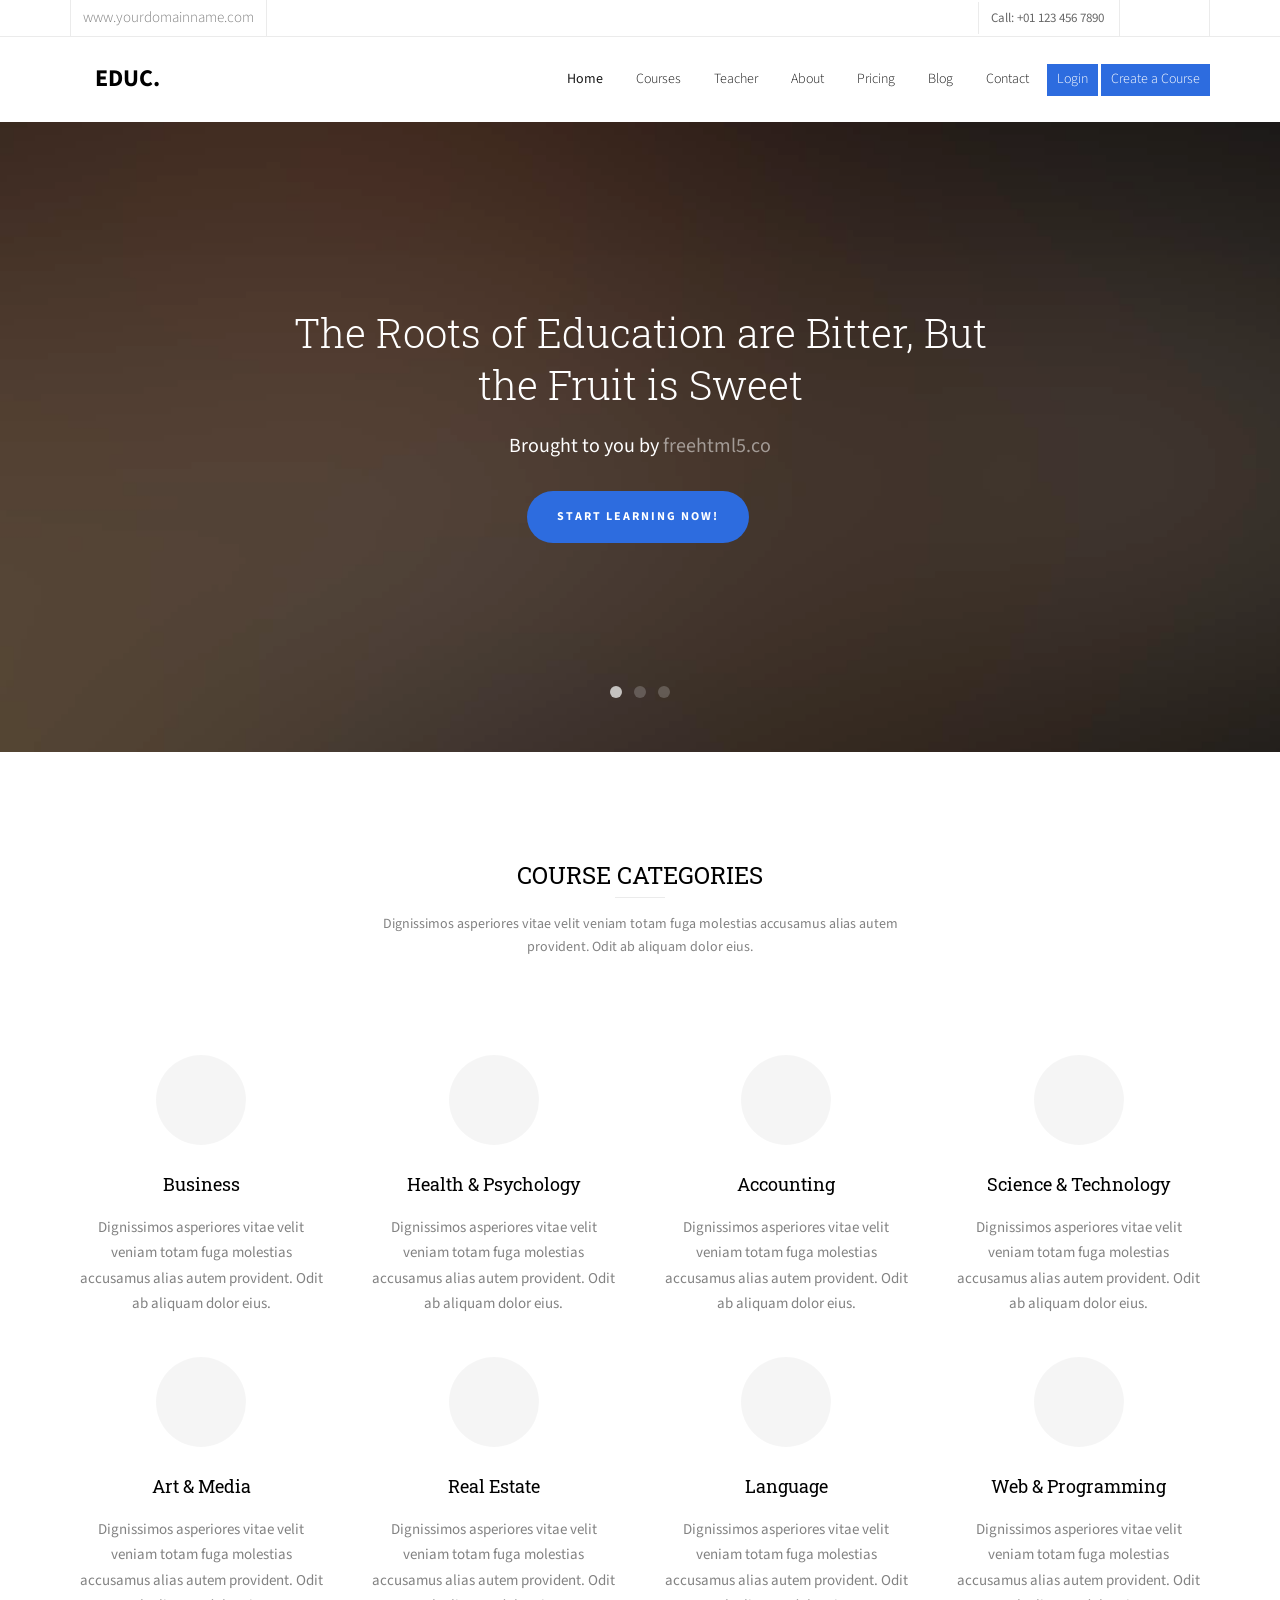
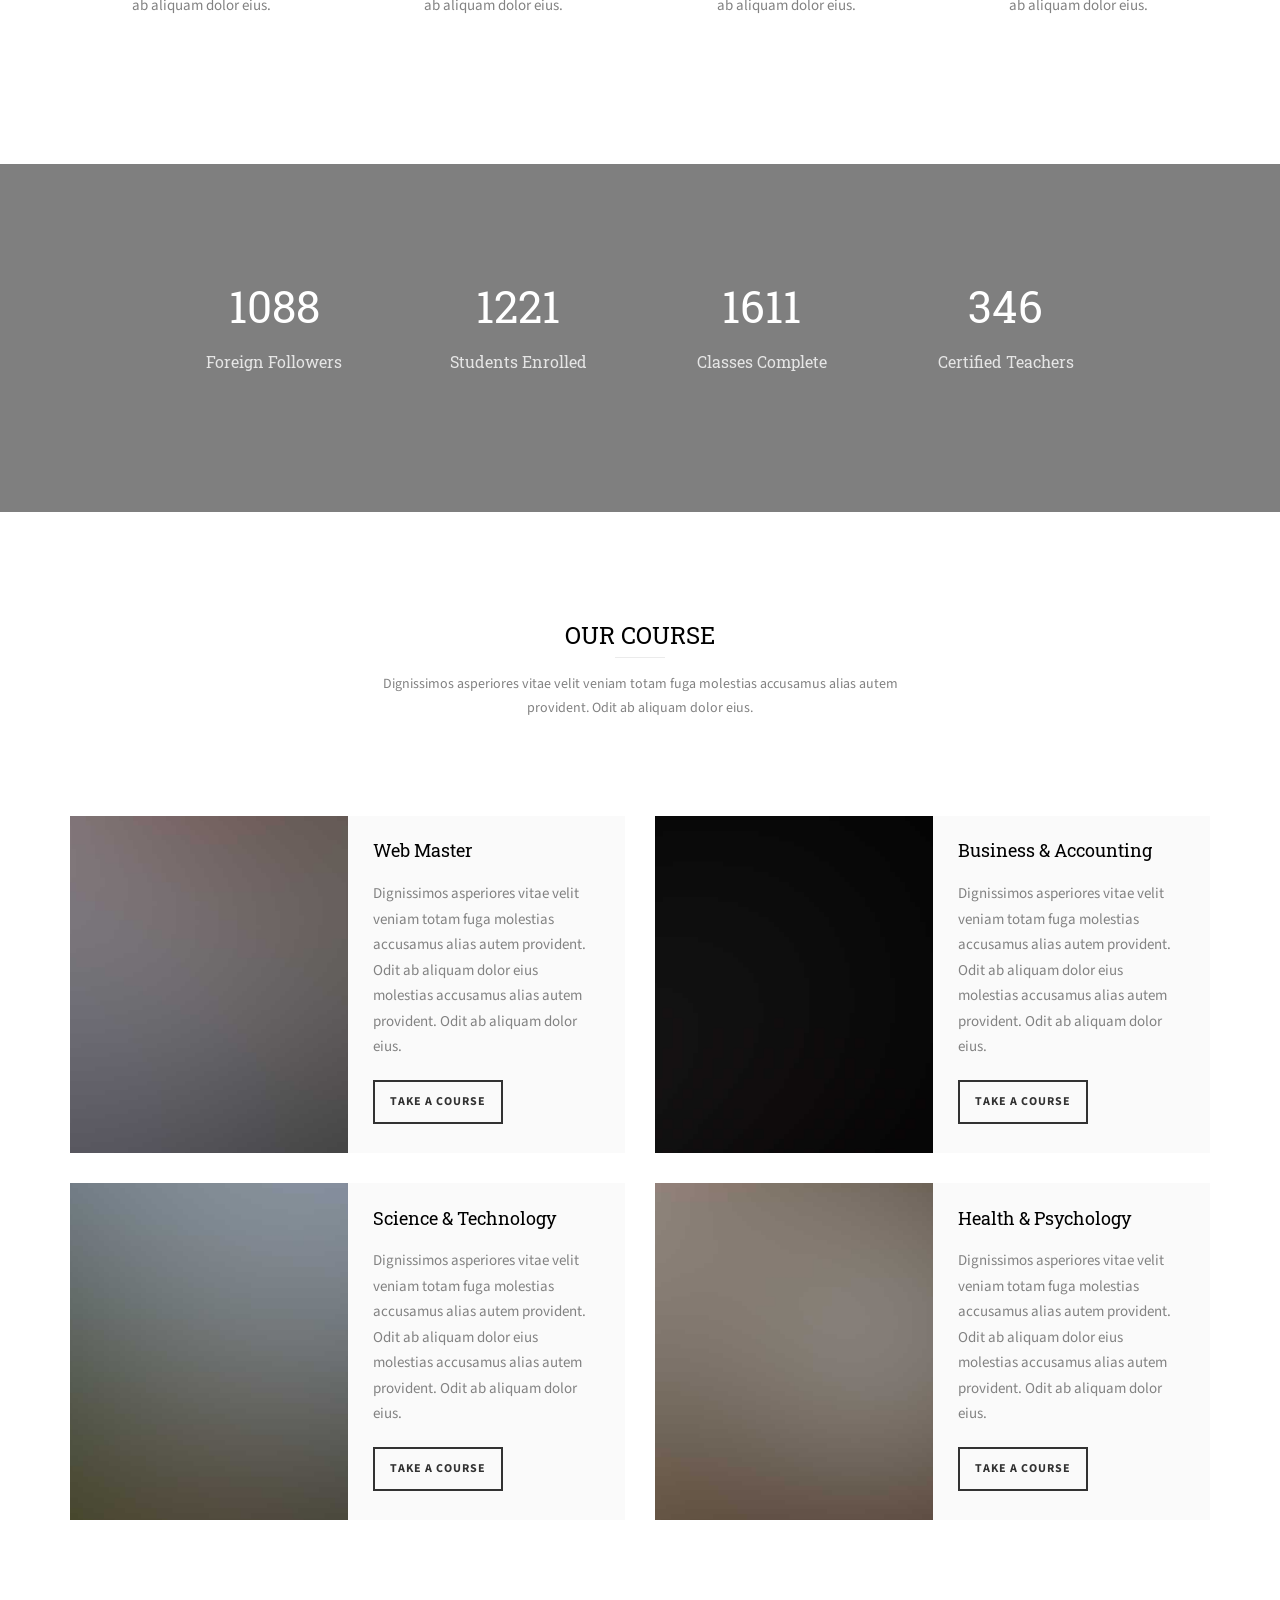
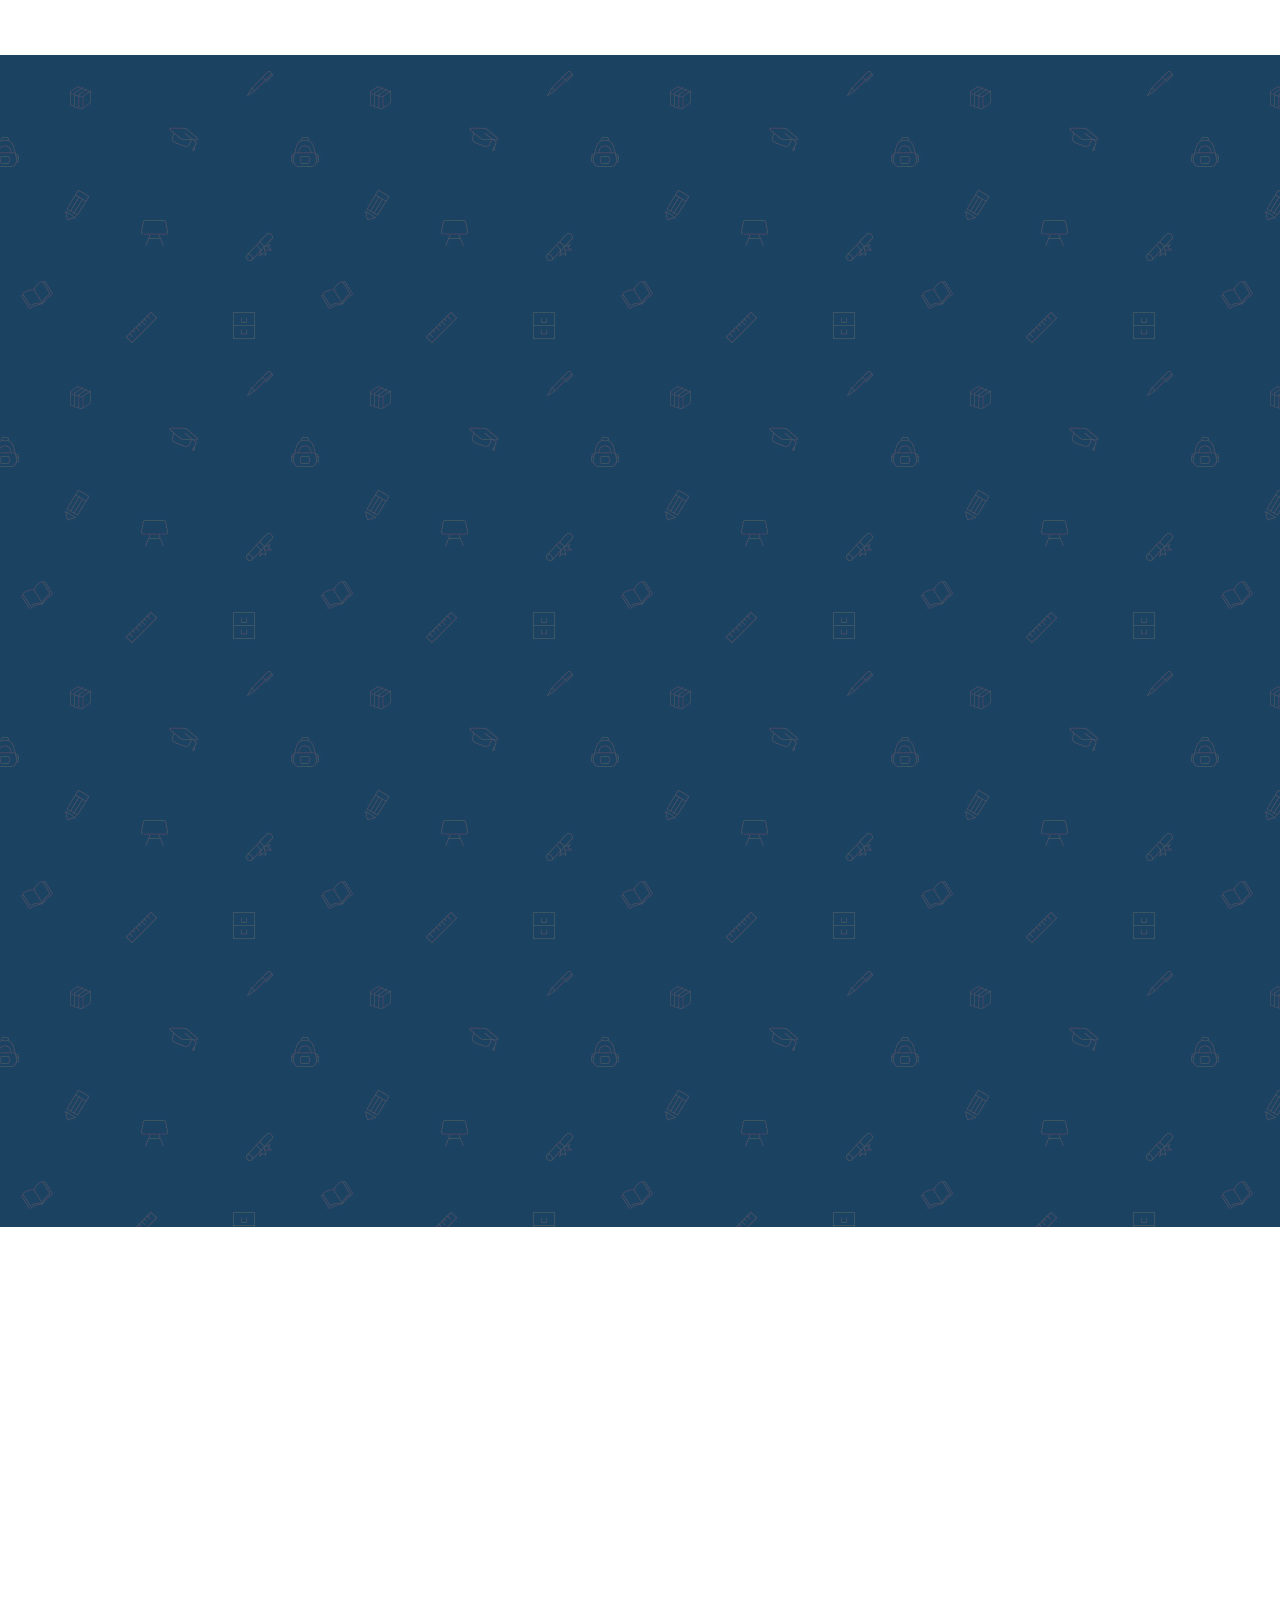
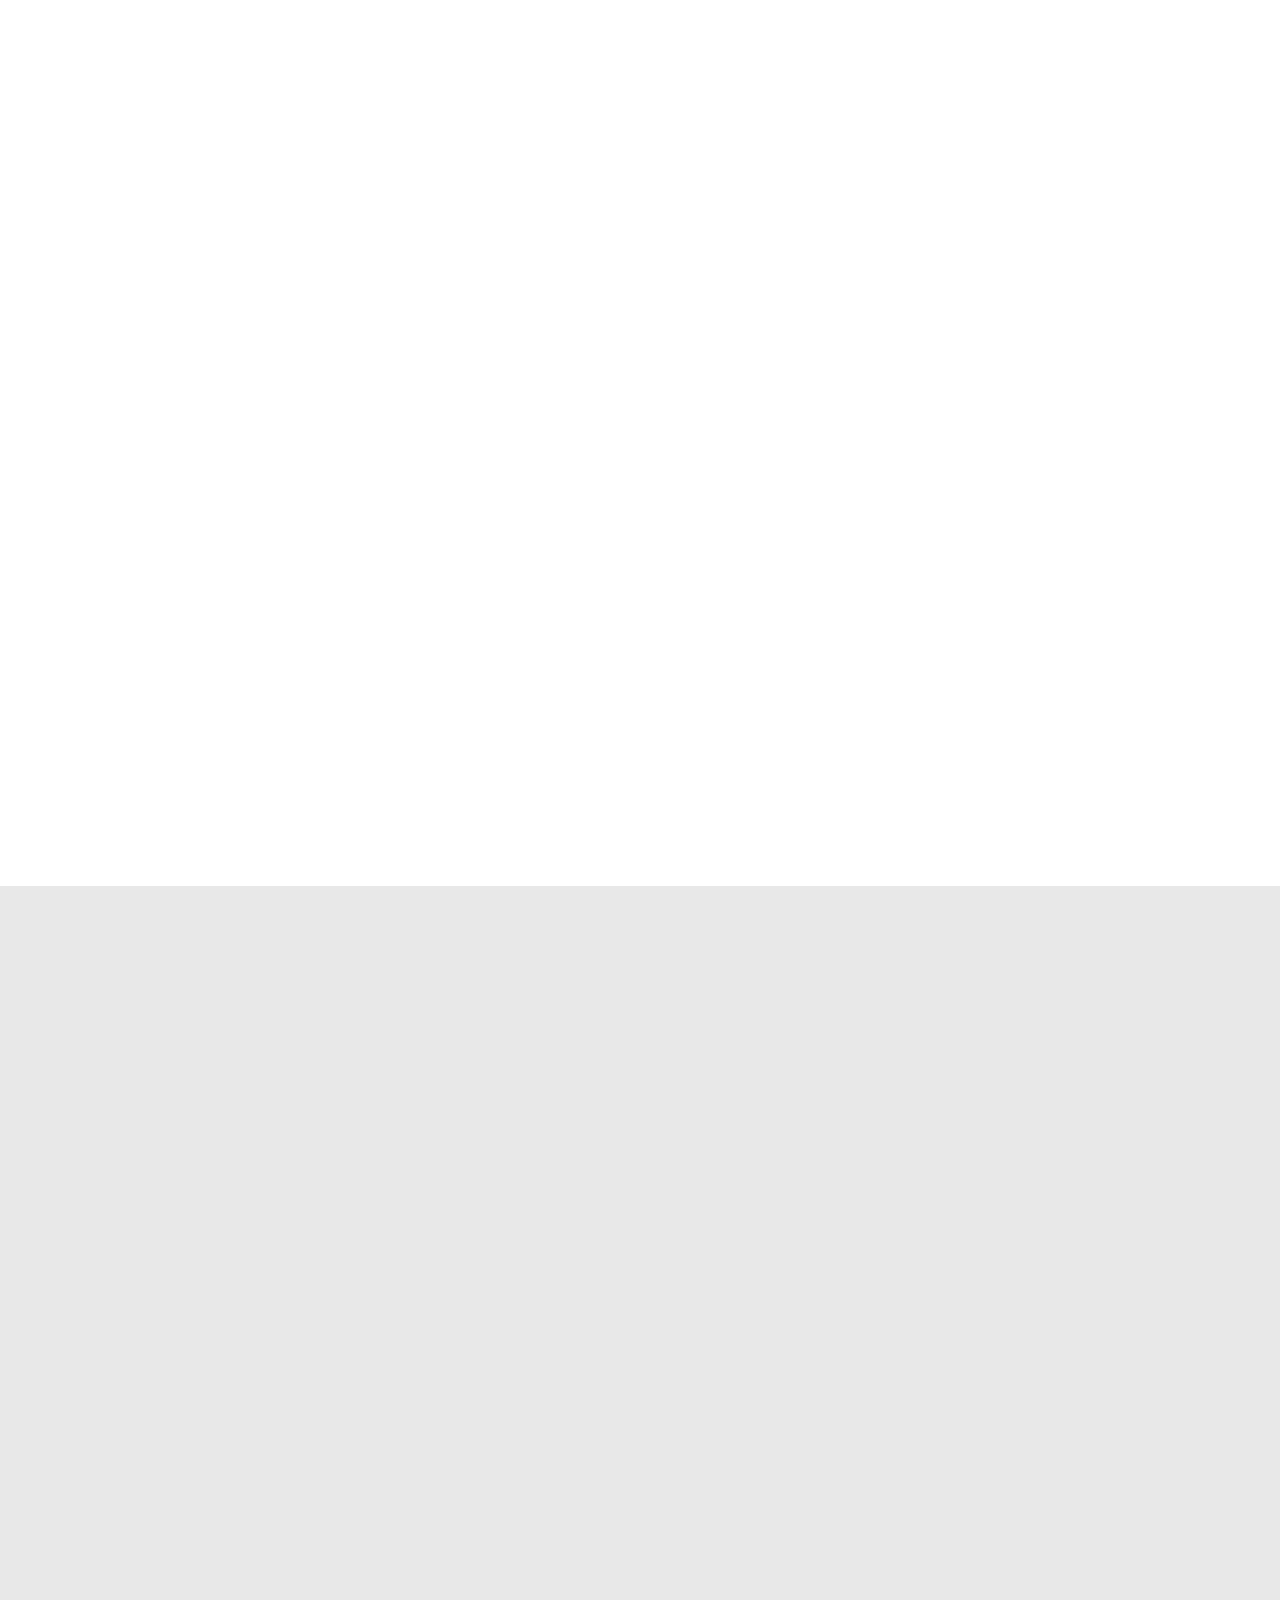
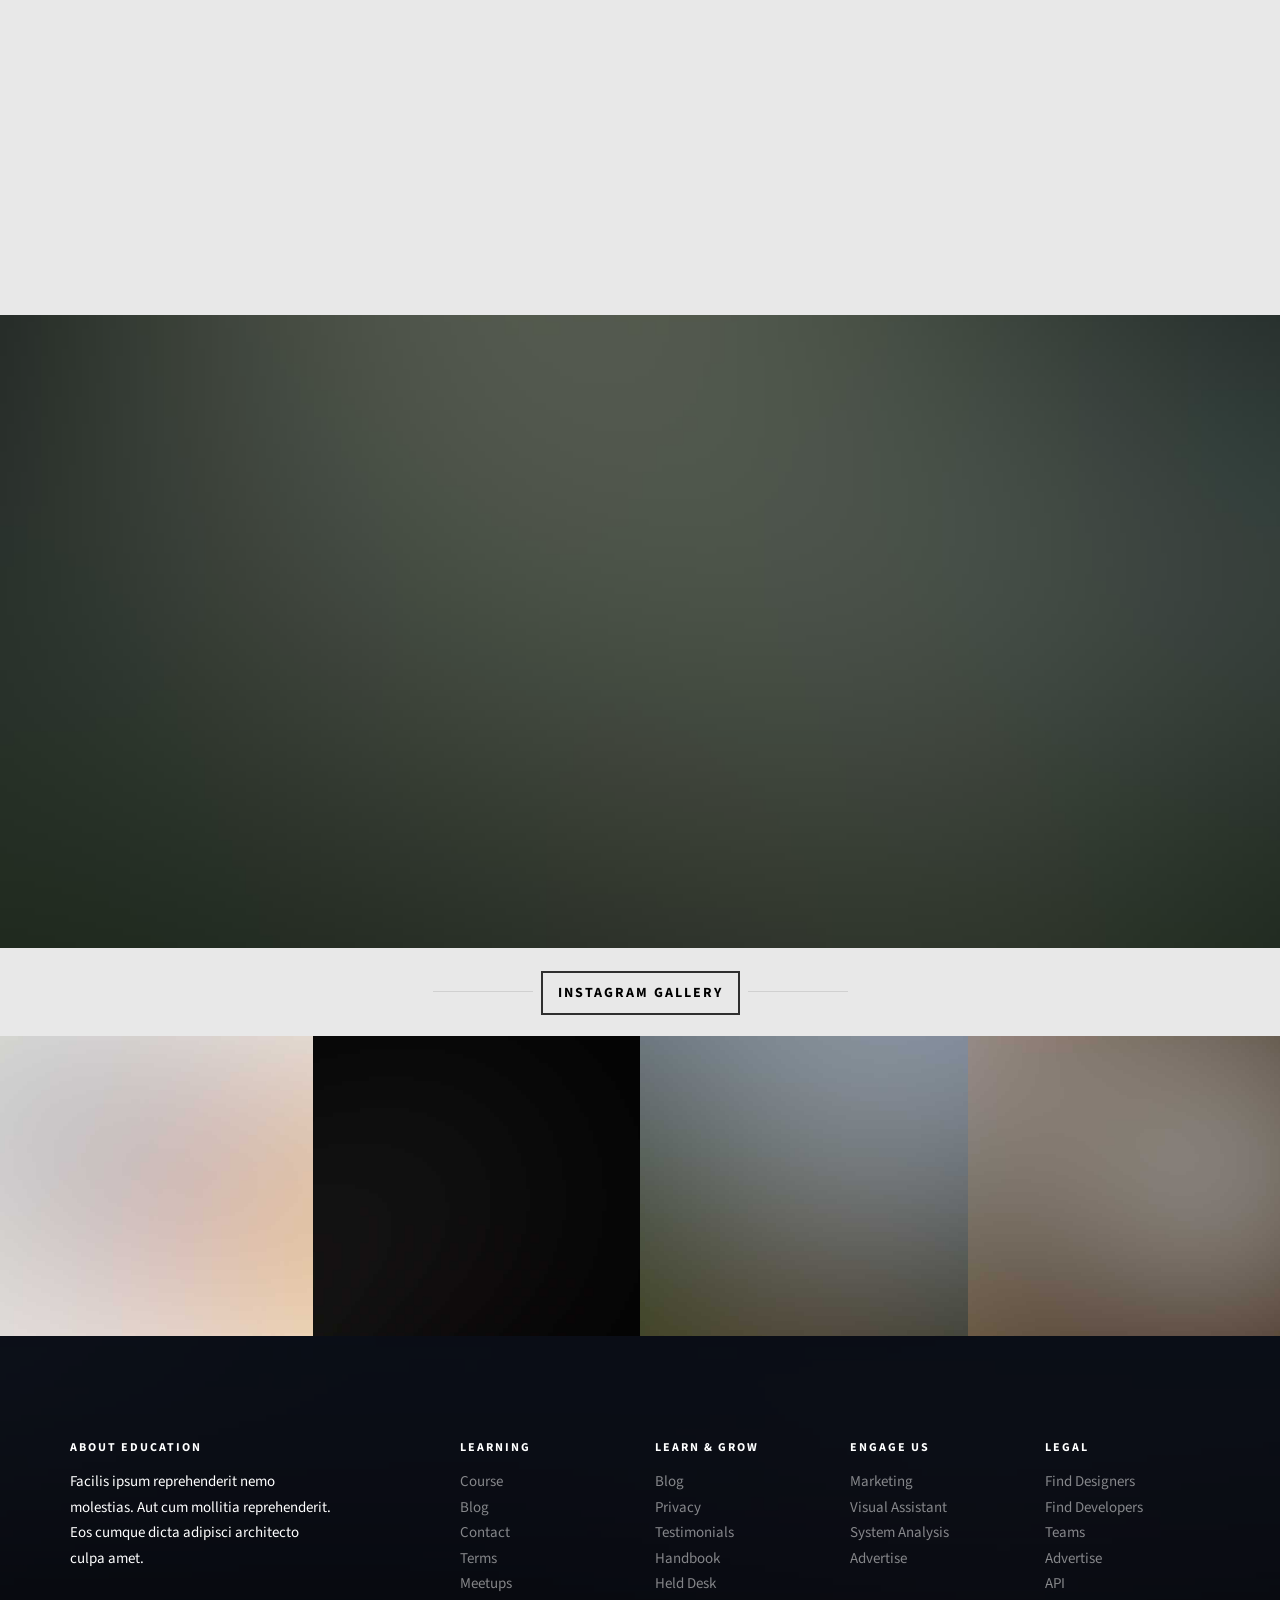
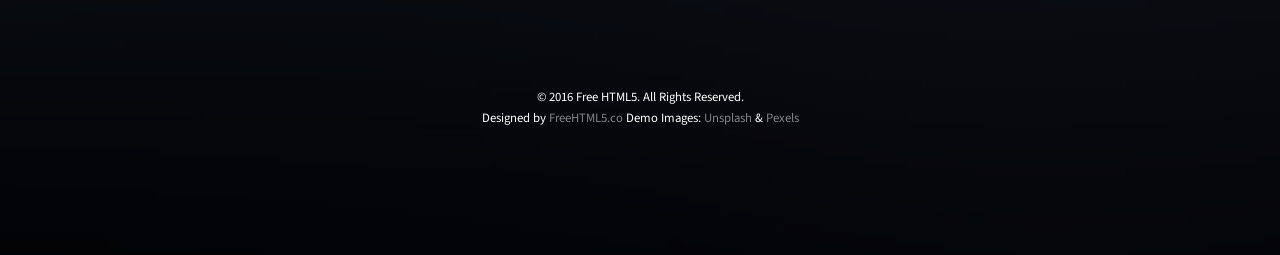
==== index.html @ 8f82dfb1 "adding new file" ====
<!DOCTYPE HTML>
<html>
	<head>
	<meta charset="utf-8">
	<meta http-equiv="X-UA-Compatible" content="IE=edge">
	<title>Education &mdash; Free Website Template, Free HTML5 Template by freehtml5.co</title>
	<meta name="viewport" content="width=device-width, initial-scale=1">
	<meta name="description" content="Free HTML5 Website Template by freehtml5.co" />
	<meta name="keywords" content="free website templates, free html5, free template, free bootstrap, free website template, html5, css3, mobile first, responsive" />
	<meta name="author" content="freehtml5.co" />

	<!-- 
	//////////////////////////////////////////////////////

	FREE HTML5 TEMPLATE 
	DESIGNED & DEVELOPED by FreeHTML5.co
		
	Website: 		http://freehtml5.co/
	Email: 			info@freehtml5.co
	Twitter: 		http://twitter.com/fh5co
	Facebook: 		https://www.facebook.com/fh5co

	//////////////////////////////////////////////////////
	 -->

  	<!-- Facebook and Twitter integration -->
	<meta property="og:title" content=""/>
	<meta property="og:image" content=""/>
	<meta property="og:url" content=""/>
	<meta property="og:site_name" content=""/>
	<meta property="og:description" content=""/>
	<meta name="twitter:title" content="" />
	<meta name="twitter:image" content="" />
	<meta name="twitter:url" content="" />
	<meta name="twitter:card" content="" />

	<link href="https://fonts.googleapis.com/css?family=Source+Sans+Pro:300,400,600,700" rel="stylesheet">
	<link href="https://fonts.googleapis.com/css?family=Roboto+Slab:300,400" rel="stylesheet">
	
	<!-- Animate.css -->
	<link rel="stylesheet" href="css/animate.css">
	<!-- Icomoon Icon Fonts-->
	<link rel="stylesheet" href="css/icomoon.css">
	<!-- Bootstrap  -->
	<link rel="stylesheet" href="css/bootstrap.css">

	<!-- Magnific Popup -->
	<link rel="stylesheet" href="css/magnific-popup.css">

	<!-- Owl Carousel  -->
	<link rel="stylesheet" href="css/owl.carousel.min.css">
	<link rel="stylesheet" href="css/owl.theme.default.min.css">

	<!-- Flexslider  -->
	<link rel="stylesheet" href="css/flexslider.css">

	<!-- Pricing -->
	<link rel="stylesheet" href="css/pricing.css">

	<!-- Theme style  -->
	<link rel="stylesheet" href="css/style.css">

	<!-- Modernizr JS -->
	<script src="js/modernizr-2.6.2.min.js"></script>
	<!-- FOR IE9 below -->
	<!--[if lt IE 9]>
	<script src="js/respond.min.js"></script>
	<![endif]-->

	</head>
	<body>
		
	<div class="fh5co-loader"></div>
	
	<div id="page">
	<nav class="fh5co-nav" role="navigation">
		<div class="top">
			<div class="container">
				<div class="row">
					<div class="col-xs-12 text-right">
						<p class="site">www.yourdomainname.com</p>
						<p class="num">Call: +01 123 456 7890</p>
						<ul class="fh5co-social">
							<li><a href="#"><i class="icon-facebook2"></i></a></li>
							<li><a href="#"><i class="icon-twitter2"></i></a></li>
							<li><a href="#"><i class="icon-dribbble2"></i></a></li>
							<li><a href="#"><i class="icon-github"></i></a></li>
						</ul>
					</div>
				</div>
			</div>
		</div>
		<div class="top-menu">
			<div class="container">
				<div class="row">
					<div class="col-xs-2">
						<div id="fh5co-logo"><a href="index.html"><i class="icon-study"></i>Educ<span>.</span></a></div>
					</div>
					<div class="col-xs-10 text-right menu-1">
						<ul>
							<li class="active"><a href="index.html">Home</a></li>
							<li><a href="courses.html">Courses</a></li>
							<li><a href="teacher.html">Teacher</a></li>
							<li><a href="about.html">About</a></li>
							<li><a href="pricing.html">Pricing</a></li>
							<li class="has-dropdown">
								<a href="blog.html">Blog</a>
								<ul class="dropdown">
									<li><a href="#">Web Design</a></li>
									<li><a href="#">eCommerce</a></li>
									<li><a href="#">Branding</a></li>
									<li><a href="#">API</a></li>
								</ul>
							</li>
							<li><a href="contact.html">Contact</a></li>
							<li class="btn-cta"><a href="#"><span>Login</span></a></li>
							<li class="btn-cta"><a href="#"><span>Create a Course</span></a></li>
						</ul>
					</div>
				</div>
				
			</div>
		</div>
	</nav>
	
	<aside id="fh5co-hero">
		<div class="flexslider">
			<ul class="slides">
		   	<li style="background-image: url(images/img_bg_1.jpg);">
		   		<div class="overlay-gradient"></div>
		   		<div class="container">
		   			<div class="row">
			   			<div class="col-md-8 col-md-offset-2 text-center slider-text">
			   				<div class="slider-text-inner">
			   					<h1>The Roots of Education are Bitter, But the Fruit is Sweet</h1>
									<h2>Brought to you by <a href="http://freehtml5.co/" target="_blank">freehtml5.co</a></h2>
									<p><a class="btn btn-primary btn-lg" href="#">Start Learning Now!</a></p>
			   				</div>
			   			</div>
			   		</div>
		   		</div>
		   	</li>
		   	<li style="background-image: url(images/img_bg_2.jpg);">
		   		<div class="overlay-gradient"></div>
		   		<div class="container">
		   			<div class="row">
			   			<div class="col-md-8 col-md-offset-2 text-center slider-text">
			   				<div class="slider-text-inner">
			   					<h1>The Great Aim of Education is not Knowledge, But Action</h1>
									<h2>Brought to you by <a href="http://freehtml5.co/" target="_blank">freehtml5.co</a></h2>
									<p><a class="btn btn-primary btn-lg btn-learn" href="#">Start Learning Now!</a></p>
			   				</div>
			   			</div>
			   		</div>
		   		</div>
		   	</li>
		   	<li style="background-image: url(images/img_bg_3.jpg);">
		   		<div class="overlay-gradient"></div>
		   		<div class="container">
		   			<div class="row">
			   			<div class="col-md-8 col-md-offset-2 text-center slider-text">
			   				<div class="slider-text-inner">
			   					<h1>We Help You to Learn New Things</h1>
									<h2>Brought to you by <a href="http://freehtml5.co/" target="_blank">freehtml5.co</a></h2>
									<p><a class="btn btn-primary btn-lg btn-learn" href="#">Start Learning Now!</a></p>
			   				</div>
			   			</div>
			   		</div>
		   		</div>
		   	</li>		   	
		  	</ul>
	  	</div>
	</aside>

	<div id="fh5co-course-categories">
		<div class="container">
			<div class="row animate-box">
				<div class="col-md-6 col-md-offset-3 text-center fh5co-heading">
					<h2>Course categories</h2>
					<p>Dignissimos asperiores vitae velit veniam totam fuga molestias accusamus alias autem provident. Odit ab aliquam dolor eius.</p>
				</div>
			</div>
			<div class="row">
				<div class="col-md-3 col-sm-6 text-center animate-box">
					<div class="services">
						<span class="icon">
							<i class="icon-shop"></i>
						</span>
						<div class="desc">
							<h3><a href="#">Business</a></h3>
							<p>Dignissimos asperiores vitae velit veniam totam fuga molestias accusamus alias autem provident. Odit ab aliquam dolor eius.</p>
						</div>
					</div>
				</div>
				<div class="col-md-3 col-sm-6 text-center animate-box">
					<div class="services">
						<span class="icon">
							<i class="icon-heart4"></i>
						</span>
						<div class="desc">
							<h3><a href="#">Health &amp; Psychology</a></h3>
							<p>Dignissimos asperiores vitae velit veniam totam fuga molestias accusamus alias autem provident. Odit ab aliquam dolor eius.</p>
						</div>
					</div>
				</div>
				<div class="col-md-3 col-sm-6 text-center animate-box">
					<div class="services">
						<span class="icon">
							<i class="icon-banknote"></i>
						</span>
						<div class="desc">
							<h3><a href="#">Accounting</a></h3>
							<p>Dignissimos asperiores vitae velit veniam totam fuga molestias accusamus alias autem provident. Odit ab aliquam dolor eius.</p>
						</div>
					</div>
				</div>
				<div class="col-md-3 col-sm-6 text-center animate-box">
					<div class="services">
						<span class="icon">
							<i class="icon-lab2"></i>
						</span>
						<div class="desc">
							<h3><a href="#">Science &amp; Technology</a></h3>
							<p>Dignissimos asperiores vitae velit veniam totam fuga molestias accusamus alias autem provident. Odit ab aliquam dolor eius.</p>
						</div>
					</div>
				</div>
				<div class="col-md-3 col-sm-6 text-center animate-box">
					<div class="services">
						<span class="icon">
							<i class="icon-photo"></i>
						</span>
						<div class="desc">
							<h3><a href="#">Art &amp; Media</a></h3>
							<p>Dignissimos asperiores vitae velit veniam totam fuga molestias accusamus alias autem provident. Odit ab aliquam dolor eius.</p>
						</div>
					</div>
				</div>
				<div class="col-md-3 col-sm-6 text-center animate-box">
					<div class="services">
						<span class="icon">
							<i class="icon-home-outline"></i>
						</span>
						<div class="desc">
							<h3><a href="#">Real Estate</a></h3>
							<p>Dignissimos asperiores vitae velit veniam totam fuga molestias accusamus alias autem provident. Odit ab aliquam dolor eius.</p>
						</div>
					</div>
				</div>
				<div class="col-md-3 col-sm-6 text-center animate-box">
					<div class="services">
						<span class="icon">
							<i class="icon-bubble3"></i>
						</span>
						<div class="desc">
							<h3><a href="#">Language</a></h3>
							<p>Dignissimos asperiores vitae velit veniam totam fuga molestias accusamus alias autem provident. Odit ab aliquam dolor eius.</p>
						</div>
					</div>
				</div>
				<div class="col-md-3 col-sm-6 text-center animate-box">
					<div class="services">
						<span class="icon">
							<i class="icon-world"></i>
						</span>
						<div class="desc">
							<h3><a href="#">Web &amp; Programming</a></h3>
							<p>Dignissimos asperiores vitae velit veniam totam fuga molestias accusamus alias autem provident. Odit ab aliquam dolor eius.</p>
						</div>
					</div>
				</div>
			</div>
		</div>
	</div>

	<div id="fh5co-counter" class="fh5co-counters" style="background-image: url(images/img_bg_4.jpg);" data-stellar-background-ratio="0.5">
		<div class="overlay"></div>
		<div class="container">
			<div class="row">
				<div class="col-md-10 col-md-offset-1">
					<div class="row">
						<div class="col-md-3 col-sm-6 text-center animate-box">
							<span class="icon"><i class="icon-world"></i></span>
							<span class="fh5co-counter js-counter" data-from="0" data-to="3297" data-speed="5000" data-refresh-interval="50"></span>
							<span class="fh5co-counter-label">Foreign Followers</span>
						</div>
						<div class="col-md-3 col-sm-6 text-center animate-box">
							<span class="icon"><i class="icon-study"></i></span>
							<span class="fh5co-counter js-counter" data-from="0" data-to="3700" data-speed="5000" data-refresh-interval="50"></span>
							<span class="fh5co-counter-label">Students Enrolled</span>
						</div>
						<div class="col-md-3 col-sm-6 text-center animate-box">
							<span class="icon"><i class="icon-bulb"></i></span>
							<span class="fh5co-counter js-counter" data-from="0" data-to="5034" data-speed="5000" data-refresh-interval="50"></span>
							<span class="fh5co-counter-label">Classes Complete</span>
						</div>
						<div class="col-md-3 col-sm-6 text-center animate-box">
							<span class="icon"><i class="icon-head"></i></span>
							<span class="fh5co-counter js-counter" data-from="0" data-to="1080" data-speed="5000" data-refresh-interval="50"></span>
							<span class="fh5co-counter-label">Certified Teachers</span>
						</div>
					</div>
				</div>
			</div>
		</div>
	</div>

	<div id="fh5co-course">
		<div class="container">
			<div class="row animate-box">
				<div class="col-md-6 col-md-offset-3 text-center fh5co-heading">
					<h2>Our Course</h2>
					<p>Dignissimos asperiores vitae velit veniam totam fuga molestias accusamus alias autem provident. Odit ab aliquam dolor eius.</p>
				</div>
			</div>
			<div class="row">
				<div class="col-md-6 animate-box">
					<div class="course">
						<a href="#" class="course-img" style="background-image: url(images/project-1.jpg);">
						</a>
						<div class="desc">
							<h3><a href="#">Web Master</a></h3>
							<p>Dignissimos asperiores vitae velit veniam totam fuga molestias accusamus alias autem provident. Odit ab aliquam dolor eius molestias accusamus alias autem provident. Odit ab aliquam dolor eius.</p>
							<span><a href="#" class="btn btn-primary btn-sm btn-course">Take A Course</a></span>
						</div>
					</div>
				</div>
				<div class="col-md-6 animate-box">
					<div class="course">
						<a href="#" class="course-img" style="background-image: url(images/project-2.jpg);">
						</a>
						<div class="desc">
							<h3><a href="#">Business &amp; Accounting</a></h3>
							<p>Dignissimos asperiores vitae velit veniam totam fuga molestias accusamus alias autem provident. Odit ab aliquam dolor eius molestias accusamus alias autem provident. Odit ab aliquam dolor eius.</p>
							<span><a href="#" class="btn btn-primary btn-sm btn-course">Take A Course</a></span>
						</div>
					</div>
				</div>
				<div class="col-md-6 animate-box">
					<div class="course">
						<a href="#" class="course-img" style="background-image: url(images/project-3.jpg);">
						</a>
						<div class="desc">
							<h3><a href="#">Science &amp; Technology</a></h3>
							<p>Dignissimos asperiores vitae velit veniam totam fuga molestias accusamus alias autem provident. Odit ab aliquam dolor eius molestias accusamus alias autem provident. Odit ab aliquam dolor eius.</p>
							<span><a href="#" class="btn btn-primary btn-sm btn-course">Take A Course</a></span>
						</div>
					</div>
				</div>
				<div class="col-md-6 animate-box">
					<div class="course">
						<a href="#" class="course-img" style="background-image: url(images/project-4.jpg);">
						</a>
						<div class="desc">
							<h3><a href="#">Health &amp; Psychology</a></h3>
							<p>Dignissimos asperiores vitae velit veniam totam fuga molestias accusamus alias autem provident. Odit ab aliquam dolor eius molestias accusamus alias autem provident. Odit ab aliquam dolor eius.</p>
							<span><a href="#" class="btn btn-primary btn-sm btn-course">Take A Course</a></span>
						</div>
					</div>
				</div>
			</div>
		</div>
	</div>

	<div id="fh5co-testimonial" style="background-image: url(images/school.jpg);">
		<div class="overlay"></div>
		<div class="container">
			<div class="row animate-box">
				<div class="col-md-6 col-md-offset-3 text-center fh5co-heading">
					<h2><span>Testimonials</span></h2>
				</div>
			</div>
			<div class="row">
				<div class="col-md-10 col-md-offset-1">
					<div class="row animate-box">
						<div class="owl-carousel owl-carousel-fullwidth">
							<div class="item">
								<div class="testimony-slide active text-center">
									<div class="user" style="background-image: url(images/person1.jpg);"></div>
									<span>Mary Walker<br><small>Students</small></span>
									<blockquote>
										<p>&ldquo;Far far away, behind the word mountains, far from the countries Vokalia and Consonantia, there live the blind texts. Separated they live in Bookmarksgrove right at the coast of the Semantics, a large language ocean.&rdquo;</p>
									</blockquote>
								</div>
							</div>
							<div class="item">
								<div class="testimony-slide active text-center">
									<div class="user" style="background-image: url(images/person2.jpg);"></div>
									<span>Mike Smith<br><small>Students</small></span>
									<blockquote>
										<p>&ldquo;Separated they live in Bookmarksgrove right at the coast of the Semantics, a large language ocean.&rdquo;</p>
									</blockquote>
								</div>
							</div>
							<div class="item">
								<div class="testimony-slide active text-center">
									<div class="user" style="background-image: url(images/person3.jpg);"></div>
									<span>Rita Jones<br><small>Teacher</small></span>
									<blockquote>
										<p>&ldquo;Far from the countries Vokalia and Consonantia, there live the blind texts. Separated they live in Bookmarksgrove right at the coast of the Semantics, a large language ocean.&rdquo;</p>
									</blockquote>
								</div>
							</div>
						</div>
					</div>
				</div>
			</div>
		</div>
	</div>

	<div id="fh5co-blog">
		<div class="container">
			<div class="row animate-box">
				<div class="col-md-8 col-md-offset-2 text-center fh5co-heading">
					<h2>Blog &amp; Events</h2>
					<p>Dignissimos asperiores vitae velit veniam totam fuga molestias accusamus alias autem provident. Odit ab aliquam dolor eius.</p>
				</div>
			</div>
			<div class="row row-padded-mb">
				<div class="col-md-4 animate-box">
					<div class="fh5co-event">
						<div class="date text-center"><span>15<br>Mar.</span></div>
						<h3><a href="#">USA, International Triathlon Event</a></h3>
						<p>Far far away, behind the word mountains, far from the countries Vokalia and Consonantia, there live the blind texts.</p>
						<p><a href="#">Read More</a></p>
					</div>
				</div>
				<div class="col-md-4 animate-box">
					<div class="fh5co-event">
						<div class="date text-center"><span>15<br>Mar.</span></div>
						<h3><a href="#">USA, International Triathlon Event</a></h3>
						<p>Far far away, behind the word mountains, far from the countries Vokalia and Consonantia, there live the blind texts.</p>
						<p><a href="#">Read More</a></p>
					</div>
				</div>
				<div class="col-md-4 animate-box">
					<div class="fh5co-event">
						<div class="date text-center"><span>15<br>Mar.</span></div>
						<h3><a href="#">New Device Develope by Microsoft</a></h3>
						<p>Far far away, behind the word mountains, far from the countries Vokalia and Consonantia, there live the blind texts.</p>
						<p><a href="#">Read More</a></p>
					</div>
				</div>
			</div>
			<div class="row">
				<div class="col-lg-4 col-md-4">
					<div class="fh5co-blog animate-box">
						<a href="#" class="blog-img-holder" style="background-image: url(images/project-1.jpg);"></a>
						<div class="blog-text">
							<h3><a href="#">Healty Lifestyle &amp; Living</a></h3>
							<span class="posted_on">March. 15th</span>
							<span class="comment"><a href="">21<i class="icon-speech-bubble"></i></a></span>
							<p>Far far away, behind the word mountains, far from the countries Vokalia and Consonantia, there live the blind texts.</p>
						</div> 
					</div>
				</div>
				<div class="col-lg-4 col-md-4">
					<div class="fh5co-blog animate-box">
						<a href="#" class="blog-img-holder" style="background-image: url(images/project-2.jpg);"></a>
						<div class="blog-text">
							<h3><a href="#">Healty Lifestyle &amp; Living</a></h3>
							<span class="posted_on">March. 15th</span>
							<span class="comment"><a href="">21<i class="icon-speech-bubble"></i></a></span>
							<p>Far far away, behind the word mountains, far from the countries Vokalia and Consonantia, there live the blind texts.</p>
						</div> 
					</div>
				</div>
				<div class="col-lg-4 col-md-4">
					<div class="fh5co-blog animate-box">
						<a href="#" class="blog-img-holder" style="background-image: url(images/project-3.jpg);"></a>
						<div class="blog-text">
							<h3><a href="#">Healty Lifestyle &amp; Living</a></h3>
							<span class="posted_on">March. 15th</span>
							<span class="comment"><a href="">21<i class="icon-speech-bubble"></i></a></span>
							<p>Far far away, behind the word mountains, far from the countries Vokalia and Consonantia, there live the blind texts.</p>
						</div> 
					</div>
				</div>
			</div>
		</div>
	</div>

	<div id="fh5co-pricing" class="fh5co-bg-section">
		<div class="container">
			<div class="row animate-box">
				<div class="col-md-6 col-md-offset-3 text-center fh5co-heading">
					<h2>Plan &amp; Pricing</h2>
					<p>Dignissimos asperiores vitae velit veniam totam fuga molestias accusamus alias autem provident. Odit ab aliquam dolor eius.</p>
				</div>
			</div>
			<div class="row">
				<div class="pricing pricing--rabten">
					<div class="col-md-4 animate-box">
						<div class="pricing__item">
							<div class="wrap-price">
								 <!-- <div class="icon icon-user2"></div> -->
	                     <h3 class="pricing__title">Trial</h3>
	                     <!-- <p class="pricing__sentence">Single user license</p> -->
							</div>
                     <div class="pricing__price">
                        <span class="pricing__anim pricing__anim--1">
								<span class="pricing__currency">$</span>0
                        </span>
                        <span class="pricing__anim pricing__anim--2">
								<span class="pricing__period">per year</span>
                        </span>
                     </div>
                     <div class="wrap-price">
                     	<ul class="pricing__feature-list">
	                        <li class="pricing__feature">One Day Trial</li>
	                        <li class="pricing__feature">Limited Courses</li>
	                        <li class="pricing__feature">Free 3 Lessons</li>
	                        <li class="pricing__feature">No Supporter</li>
	                        <li class="pricing__feature">No Tutorial</li>
	                        <li class="pricing__feature">No Ebook</li>
	                         <li class="pricing__feature">Limited Registered User</li>
	                     </ul>
	                     <button class="pricing__action">Choose plan</button>
                     </div>
                  </div>
					</div>
					<div class="col-md-4 animate-box">
						<div class="pricing__item">
							<div class="wrap-price">
								<!-- <div class="icon icon-store"></div> -->
	                     <h3 class="pricing__title">Silver</h3>
	                     <!-- <p class="pricing__sentence">Up to 5 users</p> -->
							</div>
                     <div class="pricing__price">
                        <span class="pricing__anim pricing__anim--1">
								<span class="pricing__currency">$</span>79
                        </span>
                        <span class="pricing__anim pricing__anim--2">
								<span class="pricing__period">per year</span>
                        </span>
                     </div>
                     <div class="wrap-price">
                     	<ul class="pricing__feature-list">
	                        <li class="pricing__feature">One Year Standard Access</li>
	                        <li class="pricing__feature">Limited Courses</li>
	                        <li class="pricing__feature">300+ Lessons</li>
	                        <li class="pricing__feature">Random Supporter</li>
	                        <li class="pricing__feature">View Only Ebook</li>
	                        <li class="pricing__feature">Standard Tutorials</li>
	                         <li class="pricing__feature">Unlimited Registered User</li>
	                     </ul>
	                     <button class="pricing__action">Choose plan</button>
                     </div>
                 </div>
					</div>
					<div class="col-md-4 animate-box">
                  <div class="pricing__item">
                  	<div class="wrap-price">
                  		<!-- <div class="icon icon-home2"></div> -->
	                     <h3 class="pricing__title">Gold</h3>
	                     <!-- <p class="pricing__sentence">Unlimited users</p> -->
							</div>
                     <div class="pricing__price">
                        <span class="pricing__anim pricing__anim--1">
								<span class="pricing__currency">$</span>499
                        </span>
                        <span class="pricing__anim pricing__anim--2">
								<span class="pricing__period">per year</span>
                        </span>
                     </div>
                     <div class="wrap-price">
                     	<ul class="pricing__feature-list">
	                        <li class="pricing__feature">Life Time Access</li>
	                        <li class="pricing__feature">Unlimited All Courses</li>
	                        <li class="pricing__feature">7000+ Lessons &amp; Growing</li>
	                        <li class="pricing__feature">Free Supporter</li>
	                        <li class="pricing__feature">Free Ebook Downloads</li>
	                        <li class="pricing__feature">Premium Tutorials</li>
	                         <li class="pricing__feature">Unlimited Registered User</li>
	                     </ul>
	                     <button class="pricing__action">Choose plan</button>
                     </div>
                  </div>
               </div>
            </div>
			</div>
		</div>
	</div>

	<div id="fh5co-register" style="background-image: url(images/img_bg_2.jpg);">
		<div class="overlay"></div>
		<div class="row">
			<div class="col-md-8 col-md-offset-2 animate-box">
				<div class="date-counter text-center">
					<h2>Get 400 of Online Courses for Free</h2>
					<h3>By Mike Smith</h3>
					<div class="simply-countdown simply-countdown-one"></div>
					<p><strong>Limited Offer, Hurry Up!</strong></p>
					<p><a href="#" class="btn btn-primary btn-lg btn-reg">Register Now!</a></p>
				</div>
			</div>
		</div>
	</div>

	<div id="fh5co-gallery" class="fh5co-bg-section">
		<div class="row text-center">
			<h2><span>Instagram Gallery</span></h2>
		</div>
		<div class="row">
			<div class="col-md-3 col-padded">
				<a href="#" class="gallery" style="background-image: url(images/project-5.jpg);"></a>
			</div>
			<div class="col-md-3 col-padded">
				<a href="#" class="gallery" style="background-image: url(images/project-2.jpg);"></a>
			</div>
			<div class="col-md-3 col-padded">
				<a href="#" class="gallery" style="background-image: url(images/project-3.jpg);"></a>
			</div>
			<div class="col-md-3 col-padded">
				<a href="#" class="gallery" style="background-image: url(images/project-4.jpg);"></a>
			</div>
		</div>
	</div>

	<footer id="fh5co-footer" role="contentinfo" style="background-image: url(images/img_bg_4.jpg);">
		<div class="overlay"></div>
		<div class="container">
			<div class="row row-pb-md">
				<div class="col-md-3 fh5co-widget">
					<h3>About Education</h3>
					<p>Facilis ipsum reprehenderit nemo molestias. Aut cum mollitia reprehenderit. Eos cumque dicta adipisci architecto culpa amet.</p>
				</div>
				<div class="col-md-2 col-sm-4 col-xs-6 col-md-push-1 fh5co-widget">
					<h3>Learning</h3>
					<ul class="fh5co-footer-links">
						<li><a href="#">Course</a></li>
						<li><a href="#">Blog</a></li>
						<li><a href="#">Contact</a></li>
						<li><a href="#">Terms</a></li>
						<li><a href="#">Meetups</a></li>
					</ul>
				</div>

				<div class="col-md-2 col-sm-4 col-xs-6 col-md-push-1 fh5co-widget">
					<h3>Learn &amp; Grow</h3>
					<ul class="fh5co-footer-links">
						<li><a href="#">Blog</a></li>
						<li><a href="#">Privacy</a></li>
						<li><a href="#">Testimonials</a></li>
						<li><a href="#">Handbook</a></li>
						<li><a href="#">Held Desk</a></li>
					</ul>
				</div>

				<div class="col-md-2 col-sm-4 col-xs-6 col-md-push-1 fh5co-widget">
					<h3>Engage us</h3>
					<ul class="fh5co-footer-links">
						<li><a href="#">Marketing</a></li>
						<li><a href="#">Visual Assistant</a></li>
						<li><a href="#">System Analysis</a></li>
						<li><a href="#">Advertise</a></li>
					</ul>
				</div>

				<div class="col-md-2 col-sm-4 col-xs-6 col-md-push-1 fh5co-widget">
					<h3>Legal</h3>
					<ul class="fh5co-footer-links">
						<li><a href="#">Find Designers</a></li>
						<li><a href="#">Find Developers</a></li>
						<li><a href="#">Teams</a></li>
						<li><a href="#">Advertise</a></li>
						<li><a href="#">API</a></li>
					</ul>
				</div>
			</div>

			<div class="row copyright">
				<div class="col-md-12 text-center">
					<p>
						<small class="block">&copy; 2016 Free HTML5. All Rights Reserved.</small> 
						<small class="block">Designed by <a href="http://freehtml5.co/" target="_blank">FreeHTML5.co</a> Demo Images: <a href="http://unsplash.co/" target="_blank">Unsplash</a> &amp; <a href="https://www.pexels.com/" target="_blank">Pexels</a></small>
					</p>
				</div>
			</div>

		</div>
	</footer>
	</div>

	<div class="gototop js-top">
		<a href="#" class="js-gotop"><i class="icon-arrow-up"></i></a>
	</div>
	
	<!-- jQuery -->
	<script src="js/jquery.min.js"></script>
	<!-- jQuery Easing -->
	<script src="js/jquery.easing.1.3.js"></script>
	<!-- Bootstrap -->
	<script src="js/bootstrap.min.js"></script>
	<!-- Waypoints -->
	<script src="js/jquery.waypoints.min.js"></script>
	<!-- Stellar Parallax -->
	<script src="js/jquery.stellar.min.js"></script>
	<!-- Carousel -->
	<script src="js/owl.carousel.min.js"></script>
	<!-- Flexslider -->
	<script src="js/jquery.flexslider-min.js"></script>
	<!-- countTo -->
	<script src="js/jquery.countTo.js"></script>
	<!-- Magnific Popup -->
	<script src="js/jquery.magnific-popup.min.js"></script>
	<script src="js/magnific-popup-options.js"></script>
	<!-- Count Down -->
	<script src="js/simplyCountdown.js"></script>
	<!-- Main -->
	<script src="js/main.js"></script>
	<script>
    var d = new Date(new Date().getTime() + 1000 * 120 * 120 * 2000);

    // default example
    simplyCountdown('.simply-countdown-one', {
        year: d.getFullYear(),
        month: d.getMonth() + 1,
        day: d.getDate()
    });

    //jQuery example
    $('#simply-countdown-losange').simplyCountdown({
        year: d.getFullYear(),
        month: d.getMonth() + 1,
        day: d.getDate(),
        enableUtc: false
    });
	</script>
	</body>
</html>
---- css/pricing.css ----
/* Common styles */

.pricing {
	display: -webkit-flex;
	display: flex;
	-webkit-flex-wrap: wrap;
	flex-wrap: wrap;
	-webkit-justify-content: center;
	justify-content: center;
	width: 100%;
	margin: 0 auto 3em;
}

.pricing__item {
	position: relative;
	display: -webkit-flex;
	display: flex;
	-webkit-flex-direction: column;
	flex-direction: column;
	-webkit-align-items: stretch;
	align-items: stretch;
	text-align: center;
	-webkit-flex: 0 1 330px;
	flex: 0 1 330px;
	
	background: #fff;
	/*-webkit-box-shadow: 0px 2px 5px 0px rgba(0,0,0,0.06);
	-moz-box-shadow: 0px 2px 5px 0px rgba(0,0,0,0.06);
	box-shadow: 0px 2px 5px 0px rgba(0,0,0,0.06);*/
}

.pricing__feature-list {
	text-align: left;
}

.pricing__action {
	color: inherit;
	border: none;
	background: none;
	width: 100%;
}

.pricing__action:focus {
	outline: none;
}

/* Individual styles */

/* Rabten */
.pricing--rabten .pricing__item {
	/*padding: 2em 4em;*/
	cursor: default;
	color: #262b38;
	/*max-width: 320px;*/
}

.pricing--rabten .pricing__item:nth-child(2) {
	border-right: 1px solid rgba(139, 144, 157, 0.18);
	border-left: 1px solid rgba(139, 144, 157, 0.18);
}

.pricing--rabten .pricing__title {
	font-size: 18px;
	margin: 0 0;
}

.pricing--rabten .icon {
	font-size: 2.5em;
	color: #8b909d;
	-webkit-transition: color 0.3s;
	transition: color 0.3s;
}

.pricing--rabten .pricing__item:hover .icon {
	color: #FF9000;
}

.pricing--rabten .pricing__price {
	font-size: 3em;
	font-weight: 400;
	/*margin: 0.5em 0 0.75em;*/
	overflow: hidden;
	padding: .1em 0;
	background: rgba(0,0,0,.03)
}

.pricing--rabten .pricing__currency {
	font-size: 20px;
	vertical-align: super;
}

.pricing--rabten .pricing__period {
	font-size: 0.35em;
	color: #8b909d;
}

.pricing--rabten .pricing__anim {
	display: inline-block;
	position: relative;
}

.pricing--rabten .pricing__item:hover .pricing__anim {
	-webkit-animation: moveUp 0.4s forwards;
	animation: moveUp 0.4s forwards;
	-webkit-animation-timing-function: cubic-bezier(0.7, 0, 0.3, 1);
	animation-timing-function: cubic-bezier(0.7, 0, 0.3, 1);
}

.pricing--rabten .pricing__item:hover .pricing__anim--2 {
	-webkit-animation-delay: 0.05s;
	animation-delay: 0.05s;
}

@-webkit-keyframes moveUp {
	50% { -webkit-transform: translate3d(0,-100%,0); transform: translate3d(0,-100%,0); }
	51% { opacity: 0; -webkit-transform: translate3d(0,-100%,0); transform: translate3d(0,-100%,0); }
	52% { opacity: 1; -webkit-transform: translate3d(0,100%,0); transform: translate3d(0,100%,0); }
	100% { -webkit-transform: translate3d(0,0,0); transform: translate3d(0,0,0); }
}

@keyframes moveUp {
	50% { -webkit-transform: translate3d(0,-100%,0); transform: translate3d(0,-100%,0); }
	51% { opacity: 0; -webkit-transform: translate3d(0,-100%,0); transform: translate3d(0,-100%,0); }
	52% { opacity: 1; -webkit-transform: translate3d(0,100%,0); transform: translate3d(0,100%,0); }
	100% { -webkit-transform: translate3d(0,0,0); transform: translate3d(0,0,0); }
}

.pricing--rabten .pricing__sentence {
	margin: 0 0 1em 0;
	padding: 0 0 0.5em;
	color: #8b909d;
	font-size: 14px;
}

.pricing--rabten .pricing__feature-list {
	font-size: 16px;
	margin: 0;
	/*padding: 0.25em 0 2.5em;*/
	list-style: none;
	text-align: center;
	color: #8b909d;
	padding: 0 0 2em 0;
}

.pricing--rabten .pricing__action {
	width: 60%
	margin: 0 auto;
	font-weight: bold;
	text-transform: uppercase;;
	letter-spacing: 1px;
	margin-top: auto;
	padding: 1.4em 1em;
	color: rgba(0,0,0,.8);
	border-radius: 1px;
	border: 2px solid rgba(0,0,0,.8);
	/*background: #2D6CDF;*/
	-webkit-transition: background-color 0.3s;
	transition: background-color 0.3s;
	font-size: 12px;
}

.pricing--rabten .pricing__action:hover,
.pricing--rabten .pricing__action:focus {
	background-color: rgba(0,0,0,.8);
	color: #fff;
}

@media screen and (max-width: 60em) {
	/*.pricing--rabten .pricing__item {
		max-width: none;
		width: 90%;
		flex: none;
		border: none !important;
		opacity: 1 !important;
	}*/
}
---- css/style.css ----
@font-face {
  font-family: 'icomoon';
  src: url("../fonts/icomoon/icomoon.eot?srf3rx");
  src: url("../fonts/icomoon/icomoon.eot?srf3rx#iefix") format("embedded-opentype"), url("../fonts/icomoon/icomoon.ttf?srf3rx") format("truetype"), url("../fonts/icomoon/icomoon.woff?srf3rx") format("woff"), url("../fonts/icomoon/icomoon.svg?srf3rx#icomoon") format("svg");
  font-weight: normal;
  font-style: normal;
}
/* =======================================================
*
* 	Template Style 
*
* ======================================================= */
body {
  font-family: "Source Sans Pro", Arial, sans-serif;
  font-weight: 400;
  font-size: 15px;
  line-height: 1.7;
  color: #828282;
  background: #fff;
}

#page {
  position: relative;
  overflow-x: hidden;
  width: 100%;
  height: 100%;
  -webkit-transition: 0.5s;
  -o-transition: 0.5s;
  transition: 0.5s;
}
.offcanvas #page {
  overflow: hidden;
  position: absolute;
}
.offcanvas #page:after {
  -webkit-transition: 2s;
  -o-transition: 2s;
  transition: 2s;
  position: absolute;
  top: 0;
  right: 0;
  bottom: 0;
  left: 0;
  z-index: 101;
  background: rgba(0, 0, 0, 0.7);
  content: "";
}

a {
  color: #2D6CDF;
  -webkit-transition: 0.5s;
  -o-transition: 0.5s;
  transition: 0.5s;
}
a:hover, a:active, a:focus {
  color: #2D6CDF;
  outline: none;
  text-decoration: none;
}

p {
  margin-bottom: 20px;
}

h1, h2, h3, h4, h5, h6, figure {
  color: #000;
  font-family: "Roboto Slab", serif;
  font-weight: 400;
  margin: 0 0 20px 0;
}

::-webkit-selection {
  color: #fff;
  background: #2D6CDF;
}

::-moz-selection {
  color: #fff;
  background: #2D6CDF;
}

::selection {
  color: #fff;
  background: #2D6CDF;
}

.fh5co-nav {
  width: 100%;
  padding: 0;
  z-index: 1001;
}
.fh5co-nav .top-menu {
  padding: 22px 0;
}
.fh5co-nav .top {
  border-bottom: 1px solid rgba(0, 0, 0, 0.08);
  padding: 0px 0;
  margin-bottom: 0;
}
.fh5co-nav .top .num, .fh5co-nav .top .fh5co-social, .fh5co-nav .top .site {
  display: inline-block;
  margin: 0;
  padding: 5px 12px;
}
@media screen and (max-width: 768px) {
  .fh5co-nav .top .num, .fh5co-nav .top .fh5co-social, .fh5co-nav .top .site {
    padding: 5px 10px;
  }
}
.fh5co-nav .top .site {
  float: left;
  font-weight: 300;
  margin-top: 0px;
  border-left: 1px solid rgba(0, 0, 0, 0.08);
  border-right: 1px solid rgba(0, 0, 0, 0.08);
}
@media screen and (max-width: 480px) {
  .fh5co-nav .top .site {
    display: none;
  }
}
.fh5co-nav .top .num {
  color: rgba(0, 0, 0, 0.6);
  font-size: 13px;
  letter-spacing: 0px;
  border-left: 1px solid rgba(0, 0, 0, 0.08);
}
.fh5co-nav .top .fh5co-social {
  margin: 0;
  border-left: 1px solid rgba(0, 0, 0, 0.08);
  border-right: 1px solid rgba(0, 0, 0, 0.08);
}
.fh5co-nav .top .fh5co-social li {
  font-size: 14px;
  display: inline-block;
}
.fh5co-nav .top .fh5co-social li a {
  padding: 7px 7px;
}
.fh5co-nav .top .fh5co-social li a i {
  font-size: 14px;
}
.fh5co-nav #fh5co-logo {
  font-size: 24px;
  margin: 0;
  padding: 0;
  text-transform: uppercase;
  font-weight: bold;
  font-weight: 700;
  font-family: "Source Sans Pro", Arial, sans-serif;
}
.fh5co-nav #fh5co-logo a {
  color: #000;
  position: relative;
  padding-left: 25px;
}
.fh5co-nav #fh5co-logo a span {
  color: #000;
}
.fh5co-nav #fh5co-logo a i {
  position: absolute;
  top: 5px;
  left: 0;
}
@media screen and (max-width: 768px) {
  .fh5co-nav .menu-1 {
    display: none;
  }
}
.fh5co-nav ul {
  padding: 0;
  margin: 5px 0 0 0;
}
.fh5co-nav ul li {
  padding: 0;
  margin: 0;
  list-style: none;
  display: inline;
  font-weight: 300;
}
.fh5co-nav ul li a {
  font-size: 14px;
  padding: 30px 15px;
  color: rgba(0, 0, 0, 0.9);
  -webkit-transition: 0.5s;
  -o-transition: 0.5s;
  transition: 0.5s;
}
.fh5co-nav ul li a:hover, .fh5co-nav ul li a:focus, .fh5co-nav ul li a:active {
  color: black;
}
.fh5co-nav ul li.has-dropdown {
  position: relative;
}
.fh5co-nav ul li.has-dropdown .dropdown {
  width: 140px;
  -webkit-box-shadow: 0px 14px 33px -9px rgba(0, 0, 0, 0.75);
  -moz-box-shadow: 0px 14px 33px -9px rgba(0, 0, 0, 0.75);
  box-shadow: 0px 14px 33px -9px rgba(0, 0, 0, 0.75);
  z-index: 1002;
  visibility: hidden;
  opacity: 0;
  position: absolute;
  top: 40px;
  left: 0;
  text-align: left;
  background: #000;
  padding: 20px;
  -webkit-border-radius: 4px;
  -moz-border-radius: 4px;
  -ms-border-radius: 4px;
  border-radius: 4px;
  -webkit-transition: 0s;
  -o-transition: 0s;
  transition: 0s;
}
.fh5co-nav ul li.has-dropdown .dropdown:before {
  bottom: 100%;
  left: 40px;
  border: solid transparent;
  content: " ";
  height: 0;
  width: 0;
  position: absolute;
  pointer-events: none;
  border-bottom-color: #000;
  border-width: 8px;
  margin-left: -8px;
}
.fh5co-nav ul li.has-dropdown .dropdown li {
  display: block;
  margin-bottom: 7px;
}
.fh5co-nav ul li.has-dropdown .dropdown li:last-child {
  margin-bottom: 0;
}
.fh5co-nav ul li.has-dropdown .dropdown li a {
  padding: 2px 0;
  display: block;
  color: #999999;
  line-height: 1.2;
  text-transform: none;
  font-size: 13px;
  letter-spacing: 0;
}
.fh5co-nav ul li.has-dropdown .dropdown li a:hover {
  color: #fff;
}
.fh5co-nav ul li.has-dropdown:hover a, .fh5co-nav ul li.has-dropdown:focus a {
  color: #000;
}
.fh5co-nav ul li.btn-cta a {
  padding: 30px 0px !important;
  color: #fff;
}
.fh5co-nav ul li.btn-cta a span {
  background: #2d6cdf;
  padding: 4px 10px;
  display: -moz-inline-stack;
  display: inline-block;
  zoom: 1;
  *display: inline;
  -webkit-transition: 0.3s;
  -o-transition: 0.3s;
  transition: 0.3s;
  -webkit-border-radius: 1;
  -moz-border-radius: 1;
  -ms-border-radius: 1;
  border-radius: 1;
}
.fh5co-nav ul li.btn-cta a:hover span {
  -webkit-box-shadow: 0px 14px 20px -9px rgba(0, 0, 0, 0.75);
  -moz-box-shadow: 0px 14px 20px -9px rgba(0, 0, 0, 0.75);
  box-shadow: 0px 14px 20px -9px rgba(0, 0, 0, 0.75);
}
.fh5co-nav ul li.active > a {
  font-weight: 400;
}

#fh5co-hero {
  min-height: 630px;
  height: 630px;
  background: #fff url(../images/loader.gif) no-repeat center center;
}
#fh5co-hero .btn {
  font-size: 24px;
}
#fh5co-hero .btn.btn-primary {
  padding: 14px 30px !important;
}
#fh5co-hero .flexslider {
  border: none;
  z-index: 1;
  margin-bottom: 0;
}
#fh5co-hero .flexslider .slides {
  position: relative;
  overflow: hidden;
}
#fh5co-hero .flexslider .slides li {
  background-repeat: no-repeat;
  background-size: cover;
  background-position: bottom center;
  min-height: 630px;
  height: 630px;
  position: relative;
}
#fh5co-hero .flexslider .slides li:after {
  position: absolute;
  top: 0;
  bottom: 0;
  left: 0;
  right: 0;
  content: '';
  background: rgba(0, 0, 0, 0.4);
  z-index: 1;
}
#fh5co-hero .flexslider .flex-control-nav {
  bottom: 40px;
  z-index: 1000;
}
#fh5co-hero .flexslider .flex-control-nav li a {
  background: rgba(255, 255, 255, 0.2);
  box-shadow: none;
  width: 12px;
  height: 12px;
  cursor: pointer;
}
#fh5co-hero .flexslider .flex-control-nav li a.flex-active {
  cursor: pointer;
  background: rgba(255, 255, 255, 0.7);
}
#fh5co-hero .flexslider .flex-direction-nav {
  display: none;
}
#fh5co-hero .flexslider .slider-text {
  display: table;
  opacity: 0;
  min-height: 630px;
  height: 630px;
  z-index: 9;
}
#fh5co-hero .flexslider .slider-text > .slider-text-inner {
  display: table-cell;
  vertical-align: middle;
  min-height: 700px;
}
#fh5co-hero .flexslider .slider-text > .slider-text-inner h1, #fh5co-hero .flexslider .slider-text > .slider-text-inner h2 {
  margin: 0;
  padding: 0;
  color: white;
}
#fh5co-hero .flexslider .slider-text > .slider-text-inner h1 {
  margin-bottom: 20px;
  font-size: 40px;
  line-height: 1.3;
  font-weight: 300;
}
@media screen and (max-width: 768px) {
  #fh5co-hero .flexslider .slider-text > .slider-text-inner h1 {
    font-size: 30px;
  }
}
#fh5co-hero .flexslider .slider-text > .slider-text-inner h2 {
  font-size: 20px;
  line-height: 1.5;
  margin-bottom: 30px;
  font-family: "Source Sans Pro", Arial, sans-serif;
}
#fh5co-hero .flexslider .slider-text > .slider-text-inner h2 a {
  color: rgba(255, 255, 255, 0.5);
}
#fh5co-hero .flexslider .slider-text > .slider-text-inner .btn {
  padding: 18px 30px !important;
  color: #fff;
  border: none !important;
  font-size: 12px;
  font-weight: 700;
  text-transform: uppercase;
  letter-spacing: 2px;
}
#fh5co-hero .flexslider .slider-text > .slider-text-inner .btn:hover {
  background: #2D6CDF !important;
  -webkit-box-shadow: 0px 14px 30px -15px rgba(0, 0, 0, 0.75) !important;
  -moz-box-shadow: 0px 14px 30px -15px rgba(0, 0, 0, 0.75) !important;
  box-shadow: 0px 14px 30px -15px rgba(0, 0, 0, 0.75) !important;
}
#fh5co-hero .flexslider .slider-text > .slider-text-inner .fh5co-lead {
  font-size: 20px;
  color: #fff;
}
#fh5co-hero .flexslider .slider-text > .slider-text-inner .fh5co-lead .icon-heart {
  color: #d9534f;
}

.fh5co-bg-section {
  background: #e8e8e8;
}

#fh5co-course-categories,
#fh5co-counter,
#fh5co-course,
#fh5co-register,
#fh5co-pricing,
#fh5co-testimonial,
#fh5co-blog,
#fh5co-about,
#fh5co-staff,
#fh5co-contact,
#fh5co-footer {
  padding: 7em 0;
  clear: both;
}
@media screen and (max-width: 768px) {
  #fh5co-course-categories,
  #fh5co-counter,
  #fh5co-course,
  #fh5co-register,
  #fh5co-pricing,
  #fh5co-testimonial,
  #fh5co-blog,
  #fh5co-about,
  #fh5co-staff,
  #fh5co-contact,
  #fh5co-footer {
    padding: 3em 0;
  }
}

.services {
  width: 95%;
  margin: 0 auto;
  margin-bottom: 40px;
  position: relative;
  -webkit-transition: 0.3s;
  -o-transition: 0.3s;
  transition: 0.3s;
}
.services h3 {
  font-size: 18px;
  font-weight: 400;
}
.services h3 a {
  color: #000;
}
.services .icon {
  width: 90px;
  height: 90px;
  background: rgba(0, 0, 0, 0.04);
  display: table;
  text-align: center;
  margin: 0 auto;
  margin-bottom: 30px;
  -webkit-border-radius: 50%;
  -moz-border-radius: 50%;
  -ms-border-radius: 50%;
  border-radius: 50%;
  -webkit-transition: 0.3s;
  -o-transition: 0.3s;
  transition: 0.3s;
}
@media screen and (max-width: 992px) {
  .services .icon {
    margin: 0 auto 30px auto;
  }
}
.services .icon i {
  display: table-cell;
  vertical-align: middle;
  font-size: 40px;
  line-height: 40px;
  color: #000;
  -webkit-transition: 0.3s;
  -o-transition: 0.3s;
  transition: 0.3s;
}
.services:hover .icon, .services:focus .icon {
  background: #fff708;
}
.services:hover .icon i, .services:focus .icon i {
  color: #000;
}
.links:hover {
  background: #fff708;
}
.fsdtlogo{
  margin-left: 30px;
}

.fh5co-counters {
  padding: 7em 0;
  background-size: cover;
  background-attachment: fixed;
  background-position: center center;
  position: relative;
}
.fh5co-counters .overlay {
  position: absolute;
  top: 0;
  bottom: 0;
  left: 0;
  right: 0;
  content: '';
  background: rgba(0, 0, 0, 0.5);
}
.fh5co-counters .counter-wrap {
  border: 1px solid red !important;
}
.fh5co-counters .fh5co-counter {
  font-size: 44px;
  display: block;
  color: white;
  font-family: "Roboto Slab", serif;
  width: 100%;
  font-weight: 400;
  margin-bottom: .1em;
}
.fh5co-counters .fh5co-counter-label {
  color: rgba(255, 255, 255, 0.8);
  font-size: 16px;
  margin-bottom: 2em;
  display: block;
  font-family: "Roboto Slab", serif;
}
.fh5co-counters .icon i {
  font-size: 45px;
  color: #fff;
}

.course {
  display: -webkit-box;
  display: -moz-box;
  display: -ms-flexbox;
  display: -webkit-flex;
  display: flex;
  flex-wrap: wrap;
  -webkit-flex-wrap: wrap;
  -moz-flex-wrap: wrap;
  margin-bottom: 30px;
}
.course .desc, .course .course-img {
  width: 50%;
  display: inline-block;
}
@media screen and (max-width: 768px) {
  .course .desc, .course .course-img {
    width: 100%;
  }
}
.course .course-img {
  background-size: cover;
  background-position: center center;
  background-repeat: no-repeat;
  position: relative;
  -webkit-transition: 0.3s;
  -o-transition: 0.3s;
  transition: 0.3s;
}
@media screen and (max-width: 768px) {
  .course .course-img {
    height: 270px;
  }
}
.course .desc {
  padding: 1.7em;
  background: #fafafa;
}
.course .desc h3 {
  font-size: 18px;
  font-weight: 400;
}
.course .desc h3 a {
  color: #000;
}
.course .desc .date {
  display: block;
  margin-bottom: 20px;
  font-size: 14px;
}
.course .desc .btn-course {
  border: 2px solid rgba(0, 0, 0, 0.8) !important;
  background: transparent;
  color: rgba(0, 0, 0, 0.8) !important;
  font-size: 12px;
  text-transform: uppercase;
  font-weight: 700;
  letter-spacing: 1px;
  padding: 11px 15px !important;
  -webkit-border-radius: 0;
  -moz-border-radius: 0;
  -ms-border-radius: 0;
  border-radius: 0;
}
.course .desc .btn-course:hover {
  background: rgba(0, 0, 0, 0.8) !important;
  color: white !important;
}
.course:hover .course-img {
  -webkit-box-shadow: inset -70px 0px 77px 11px rgba(0, 0, 0, 0.74);
  -moz-box-shadow: inset -70px 0px 77px 11px rgba(0, 0, 0, 0.74);
  box-shadow: inset -70px 0px 77px 11px rgba(0, 0, 0, 0.74);
}

.fh5co-social-icons {
  margin: 0;
  padding: 0;
}
.fh5co-social-icons li {
  margin: 0;
  padding: 0;
  list-style: none;
  display: -moz-inline-stack;
  display: inline-block;
  zoom: 1;
  *display: inline;
}
.fh5co-social-icons li a {
  display: -moz-inline-stack;
  display: inline-block;
  zoom: 1;
  *display: inline;
  color: #2D6CDF;
  padding-left: 10px;
  padding-right: 10px;
}
.fh5co-social-icons li a i {
  font-size: 20px;
}

.fh5co-contact-info ul {
  padding: 0;
  margin: 0;
}
.fh5co-contact-info ul li {
  padding: 0 0 0 40px;
  margin: 0 0 30px 0;
  list-style: none;
  position: relative;
  color: rgba(0, 0, 0, 0.8);
}
.fh5co-contact-info ul li:before {
  color: rgba(0, 0, 0, 0.8);
  position: absolute;
  left: 0;
  top: .05em;
  font-family: 'icomoon';
  speak: none;
  font-style: normal;
  font-weight: normal;
  font-variant: normal;
  text-transform: none;
  line-height: 1;
  /* Better Font Rendering =========== */
  -webkit-font-smoothing: antialiased;
  -moz-osx-font-smoothing: grayscale;
}
.fh5co-contact-info ul li.address:before {
  font-size: 30px;
  content: "\e9dc";
}
.fh5co-contact-info ul li.phone:before {
  font-size: 23px;
  content: "\ea3b";
}
.fh5co-contact-info ul li.email:before {
  font-size: 23px;
  content: "\e91e";
}
.fh5co-contact-info ul li.url:before {
  font-size: 23px;
  content: "\e9df";
}
.fh5co-contact-info ul li a {
  color: rgba(0, 0, 0, 0.8);
}

.fh5co-heading {
  margin-bottom: 5em;
}
.fh5co-heading h2 {
  font-size: 24px;
  margin-bottom: 20px;
  line-height: 1.5;
  color: #000;
  text-transform: uppercase;
  position: relative;
}
.fh5co-heading h2:after {
  position: absolute;
  top: 40px;
  left: 0;
  right: 0;
  bottom: 0;
  content: '';
  width: 50px;
  height: 1px;
  margin: 0 auto;
  background: rgba(0, 0, 0, 0.08);
}
.fh5co-heading p {
  font-size: 14px;
}

#fh5co-testimonial {
  background: #1F5F8B;
  position: relative;
}
#fh5co-testimonial .overlay {
  position: absolute;
  top: 0;
  bottom: 0;
  left: 0;
  right: 0;
  content: '';
  background: rgba(31, 95, 139, 0.7);
}
#fh5co-testimonial .testimony-slide {
  text-align: center;
  position: relative;
  color: #fff !important;
}
#fh5co-testimonial .testimony-slide span {
  font-size: 14px;
  text-transform: uppercase;
  letter-spacing: 1px;
  font-weight: 700;
  display: block;
}
#fh5co-testimonial .testimony-slide span small {
  font-size: 11px;
  font-weight: 300;
  letter-spacing: 3px;
}
#fh5co-testimonial .testimony-slide .user {
  display: block;
  width: 100px;
  height: 100px;
  background-size: cover;
  background-position: center center;
  background-repeat: no-repeat;
  position: relative;
  margin: 0 auto;
  margin-bottom: 10px;
  -webkit-border-radius: 50%;
  -moz-border-radius: 50%;
  -ms-border-radius: 50%;
  border-radius: 50%;
}
#fh5co-testimonial .testimony-slide blockquote {
  border: none;
  margin: 30px auto;
  width: 70%;
  position: relative;
  padding: 0;
}
@media screen and (max-width: 768px) {
  #fh5co-testimonial .testimony-slide blockquote {
    width: 85%;
  }
}
#fh5co-testimonial .arrow-thumb {
  position: absolute;
  top: 40%;
  display: block;
  width: 100%;
}
#fh5co-testimonial .arrow-thumb a {
  font-size: 32px;
  color: #dadada;
}
#fh5co-testimonial .arrow-thumb a:hover, #fh5co-testimonial .arrow-thumb a:focus, #fh5co-testimonial .arrow-thumb a:active {
  text-decoration: none;
}
#fh5co-testimonial .owl-theme .owl-dots .owl-dot span {
  background: rgba(255, 255, 255, 0.3) !important;
}
#fh5co-testimonial .owl-theme .owl-dots .active span {
  background: white !important;
}
#fh5co-testimonial .fh5co-heading {
  margin-bottom: 3em;
}
#fh5co-testimonial .fh5co-heading h2 {
  color: #fff;
  margin-bottom: 20px !important;
}
#fh5co-testimonial .fh5co-heading h2:after {
  background: transparent !important;
}
#fh5co-testimonial .fh5co-heading p {
  color: rgba(255, 255, 255, 0.5);
}
#fh5co-testimonial .fh5co-heading span {
  padding: 7px 15px;
  position: relative;
}
#fh5co-testimonial .fh5co-heading span:before {
  position: absolute;
  top: 24px;
  left: -40px;
  content: '';
  width: 40px;
  height: 1px;
  background: white;
}
#fh5co-testimonial .fh5co-heading span:after {
  position: absolute;
  top: 24px;
  right: -40px;
  content: '';
  width: 40px;
  height: 1px;
  background: white;
}

.wrap-price {
  padding: 2em 4em;
}

.pricing__feature-list {
  width: 100%;
  float: left;
}
.pricing__feature-list li {
  margin-bottom: 10px;
}

.pricing__item {
  width: 100%;
  float: left;
  clear: both;
}
@media screen and (max-width: 768px) {
  .pricing__item {
    margin-bottom: 30px;
  }
}

.fh5co-event {
  position: relative;
  padding-left: 120px;
  width: 100%;
  float: left;
  margin-bottom: 30px;
}
.fh5co-event .date {
  position: absolute;
  top: 0;
  left: 0;
  width: 100px;
  height: 100px;
  background: rgba(0, 0, 0, 0.03);
  display: table;
  -webkit-border-radius: 50%;
  -moz-border-radius: 50%;
  -ms-border-radius: 50%;
  border-radius: 50%;
}
.fh5co-event .date span {
  display: table-cell;
  vertical-align: middle;
  height: 100px;
  width: 100px;
  font-weight: 700;
  font-size: 20px;
  line-height: 24px;
}
.fh5co-event h3 {
  font-size: 20px;
  margin-bottom: 20px;
  line-height: 1.5;
}
.fh5co-event h3 a {
  color: black;
}

.fh5co-blog {
  margin-bottom: 30px;
  width: 100%;
  float: left;
}
@media screen and (max-width: 768px) {
  .fh5co-blog {
    width: 100%;
  }
}
.fh5co-blog .blog-img-holder {
  display: block;
  background-size: cover;
  background-position: top center;
  background-repeat: no-repeat;
  position: relative;
  height: 270px;
}
.fh5co-blog .blog-text {
  position: relative;
  background: rgba(0, 0, 0, 0.03);
  width: 100%;
  padding: 30px;
  float: left;
}
.fh5co-blog .blog-text span {
  font-size: 12px;
  text-transform: uppercase;
  letter-spacing: 2px;
  font-weight: 700;
  display: inline-block;
  margin-bottom: 20px;
}
.fh5co-blog .blog-text span.comment {
  float: right;
}
.fh5co-blog .blog-text span.comment a {
  color: rgba(0, 0, 0, 0.3);
}
.fh5co-blog .blog-text span.comment a i {
  padding-left: 7px;
}
.fh5co-blog .blog-text h3 {
  font-size: 20px;
  margin-bottom: 20px;
  line-height: 1.5;
}
.fh5co-blog .blog-text h3 a {
  color: black;
}
.fh5co-blog .blog-text .btn-blog {
  background: transparent;
  border: 2px solid rgba(0, 0, 0, 0.8);
  color: rgba(0, 0, 0, 0.8);
  -webkit-border-radius: 0;
  -moz-border-radius: 0;
  -ms-border-radius: 0;
  border-radius: 0;
}
.fh5co-blog .blog-text .btn-blog:hover {
  color: #fff !important;
}

#fh5co-register {
  background-size: cover;
  background-position: center center;
  background-repeat: no-repeat;
  position: relative;
}
#fh5co-register .overlay {
  position: absolute;
  top: 0;
  left: 0;
  right: 0;
  bottom: 0;
  content: '';
  background: rgba(0, 0, 0, 0.5);
}
#fh5co-register h2, #fh5co-register h3, #fh5co-register p {
  color: #fff;
}
#fh5co-register .btn-reg {
  background: transparent;
  border: 2px solid #fff;
  font-size: 12px;
  text-transform: uppercase;
  letter-spacing: 2px;
  font-weight: 700;
  -webkit-border-radius: 0;
  -moz-border-radius: 0;
  -ms-border-radius: 0;
  border-radius: 0;
}

.simply-countdown {
  /* The countdown */
  margin-top: 3em;
  margin-bottom: 3em;
}

.simply-countdown > .simply-section {
  /* coutndown blocks */
  display: inline-block;
  width: 120px;
  height: 120px;
  background: rgba(0, 0, 0, 0.2);
  margin: 0 5px;
  position: relative;
  border: 2px solid #fff;
  -webkit-border-radius: 50%;
  -moz-border-radius: 50%;
  -ms-border-radius: 50%;
  border-radius: 50%;
}

.simply-countdown > .simply-section > div {
  /* countdown block inner div */
  display: table-cell;
  vertical-align: middle;
  height: 115px;
  width: 120px;
}

.simply-countdown > .simply-section .simply-amount,
.simply-countdown > .simply-section .simply-word {
  display: block;
  color: white;
  /* amounts and words */
}

.simply-countdown > .simply-section .simply-amount {
  font-size: 40px;
  /* amounts */
}

.simply-countdown > .simply-section .simply-word {
  color: rgba(255, 255, 255, 0.9);
  text-transform: uppercase;
  font-size: 12px;
  letter-spacing: 2px;
  font-weight: 700;
  /* words */
}

.staff {
  width: 100%;
  float: left;
  display: block;
  margin-bottom: 40px;
}
.staff .staff-img {
  width: 100%;
  float: left;
  background-size: cover;
  background-position: center center;
  background-repeat: no-repeat;
  position: relative;
  height: 300px;
  margin-bottom: 20px;
  display: table;
}
.staff .staff-img:before {
  opacity: 0;
  position: absolute;
  top: 0;
  left: 0;
  right: 0;
  bottom: 0;
  content: '';
  background: rgba(255, 255, 255, 0.9);
  -webkit-transition: 0.3s;
  -o-transition: 0.3s;
  transition: 0.3s;
}
.staff .staff-img .fh5co-social {
  opacity: 0;
  display: table-cell;
  vertical-align: middle;
  height: 300px;
  margin: 0;
  padding: 0;
  font-size: 14px;
  -webkit-transition: -webkit-transform 0.3s, opacity 0.3s;
  transition: transform 0.3s, opacity 0.3s;
  -webkit-transform: translate3d(0, -15px, 0);
  transform: translate3d(0, -15px, 0);
}
.staff .staff-img .fh5co-social li {
  display: inline-block;
  padding: 0 7px;
}
.staff h3 {
  font-size: 18px;
}
.staff h3 a {
  color: #000;
}
.staff span {
  display: block;
  margin-bottom: 10px;
  font-size: 12px;
}
.staff:hover .staff-img:before {
  opacity: 1;
}
.staff:hover .staff-img .fh5co-social {
  opacity: 1;
  -webkit-transform: translate3d(0, 0, 0);
  transform: translate3d(0, 0, 0);
}

#fh5co-gallery {
  padding-top: 2.5em;
}
#fh5co-gallery h2 {
  font-size: 14px;
  text-transform: uppercase;
  margin-bottom: 2.5em;
  font-family: "Source Sans Pro", Arial, sans-serif;
  font-weight: 700;
  letter-spacing: 2px;
}
#fh5co-gallery h2 span {
  border: 2px solid rgba(0, 0, 0, 0.8);
  padding: 10px 15px;
  position: relative;
}
#fh5co-gallery h2 span:before, #fh5co-gallery h2 span:after {
  position: absolute;
  top: 18px;
  bottom: 0;
  content: '';
  width: 100px;
  height: 1px;
  background: rgba(0, 0, 0, 0.1);
}
#fh5co-gallery h2 span:before {
  lett: 0;
  margin-left: -125px;
}
#fh5co-gallery h2 span:after {
  right: 0;
  margin-right: -110px;
}

.gallery {
  display: block;
  background-size: cover;
  background-position: center center;
  background-repeat: no-repeat;
  position: relative;
  height: 300px;
}
.gallery:hover {
  -webkit-box-shadow: inset 0px 0px 124px 11px rgba(0, 0, 0, 0.74);
  -moz-box-shadow: inset 0px 0px 124px 11px rgba(0, 0, 0, 0.74);
  box-shadow: inset 0px 0px 124px 11px rgba(0, 0, 0, 0.74);
}

#fh5co-footer {
  background: #efefef;
  background-size: cover;
  background-position: center center;
  background-repeat: no-repeat;
  position: relative;
  color: #fff !important;
}
#fh5co-footer .overlay {
  position: absolute;
  top: 0;
  left: 0;
  right: 0;
  bottom: 0;
  background: rgba(0, 0, 0, 0.85);
  -webkit-transition: 0.5s;
  -o-transition: 0.5s;
  transition: 0.5s;
}
#fh5co-footer .fh5co-footer-links {
  padding: 0;
  margin: 0;
}
#fh5co-footer .fh5co-footer-links li {
  padding: 0;
  margin: 0;
  list-style: none;
}
#fh5co-footer .fh5co-footer-links li a {
  color: rgba(255, 255, 255, 0.5);
  text-decoration: none;
}
#fh5co-footer .fh5co-footer-links li a:hover {
  text-decoration: underline;
}
#fh5co-footer .fh5co-widget {
  margin-bottom: 30px;
}
@media screen and (max-width: 768px) {
  #fh5co-footer .fh5co-widget {
    text-align: left;
  }
}
#fh5co-footer .fh5co-widget h3 {
  margin-bottom: 15px;
  font-weight: bold;
  font-size: 12px;
  letter-spacing: 2px;
  text-transform: uppercase;
  font-family: "Source Sans Pro", Arial, sans-serif;
  color: #fff;
}
#fh5co-footer .copyright .block {
  display: block;
}
#fh5co-footer .copyright .block a {
  color: rgba(255, 255, 255, 0.5);
}

#map {
  width: 100%;
  height: 500px;
  position: relative;
}
@media screen and (max-width: 768px) {
  #map {
    height: 200px;
  }
}

#fh5co-offcanvas {
  position: absolute;
  z-index: 1901;
  width: 270px;
  background: black;
  top: 0;
  right: 0;
  top: 0;
  bottom: 0;
  padding: 75px 40px 40px 40px;
  overflow-y: auto;
  display: none;
  -moz-transform: translateX(270px);
  -webkit-transform: translateX(270px);
  -ms-transform: translateX(270px);
  -o-transform: translateX(270px);
  transform: translateX(270px);
  -webkit-transition: 0.5s;
  -o-transition: 0.5s;
  transition: 0.5s;
}
@media screen and (max-width: 768px) {
  #fh5co-offcanvas {
    display: block;
  }
}
.offcanvas #fh5co-offcanvas {
  -moz-transform: translateX(0px);
  -webkit-transform: translateX(0px);
  -ms-transform: translateX(0px);
  -o-transform: translateX(0px);
  transform: translateX(0px);
}
#fh5co-offcanvas a {
  color: rgba(255, 255, 255, 0.5);
}
#fh5co-offcanvas a:hover {
  color: rgba(255, 255, 255, 0.8);
}
#fh5co-offcanvas ul {
  padding: 0;
  margin: 0;
}
#fh5co-offcanvas ul li {
  padding: 0;
  margin: 0;
  list-style: none;
}
#fh5co-offcanvas ul li > ul {
  padding-left: 20px;
  display: none;
}
#fh5co-offcanvas ul li.offcanvas-has-dropdown > a {
  display: block;
  position: relative;
}
#fh5co-offcanvas ul li.offcanvas-has-dropdown > a:after {
  position: absolute;
  right: 0px;
  font-family: 'icomoon';
  speak: none;
  font-style: normal;
  font-weight: normal;
  font-variant: normal;
  text-transform: none;
  line-height: 1;
  /* Better Font Rendering =========== */
  -webkit-font-smoothing: antialiased;
  -moz-osx-font-smoothing: grayscale;
  content: "\ea1c";
  font-size: 20px;
  color: rgba(255, 255, 255, 0.2);
  -webkit-transition: 0.5s;
  -o-transition: 0.5s;
  transition: 0.5s;
}
#fh5co-offcanvas ul li.offcanvas-has-dropdown.active a:after {
  -webkit-transform: rotate(-180deg);
  -moz-transform: rotate(-180deg);
  -ms-transform: rotate(-180deg);
  -o-transform: rotate(-180deg);
  transform: rotate(-180deg);
}

.uppercase {
  font-size: 14px;
  color: #000;
  margin-bottom: 10px;
  font-weight: 700;
  text-transform: uppercase;
}

.gototop {
  position: fixed;
  bottom: 20px;
  right: 20px;
  z-index: 999;
  opacity: 0;
  visibility: hidden;
  -webkit-transition: 0.5s;
  -o-transition: 0.5s;
  transition: 0.5s;
}
.gototop.active {
  opacity: 1;
  visibility: visible;
}
.gototop a {
  width: 50px;
  height: 50px;
  display: table;
  background: rgba(0, 0, 0, 0.5);
  color: #fff;
  text-align: center;
  -webkit-border-radius: 4px;
  -moz-border-radius: 4px;
  -ms-border-radius: 4px;
  border-radius: 4px;
}
.gototop a i {
  height: 50px;
  display: table-cell;
  vertical-align: middle;
}
.gototop a:hover, .gototop a:active, .gototop a:focus {
  text-decoration: none;
  outline: none;
}

.fh5co-nav-toggle {
  width: 25px;
  height: 25px;
  cursor: pointer;
  text-decoration: none;
}
.fh5co-nav-toggle.active i::before, .fh5co-nav-toggle.active i::after {
  background: #444;
}
.fh5co-nav-toggle:hover, .fh5co-nav-toggle:focus, .fh5co-nav-toggle:active {
  outline: none;
  border-bottom: none !important;
}
.fh5co-nav-toggle i {
  position: relative;
  display: inline-block;
  width: 25px;
  height: 2px;
  color: #252525;
  font: bold 14px/.4 Helvetica;
  text-transform: uppercase;
  text-indent: -55px;
  background: #252525;
  transition: all .2s ease-out;
}
.fh5co-nav-toggle i::before, .fh5co-nav-toggle i::after {
  content: '';
  width: 25px;
  height: 2px;
  background: #252525;
  position: absolute;
  left: 0;
  transition: all .2s ease-out;
}
.fh5co-nav-toggle.fh5co-nav-white > i {
  color: #fff;
  background: #000;
}
.fh5co-nav-toggle.fh5co-nav-white > i::before, .fh5co-nav-toggle.fh5co-nav-white > i::after {
  background: #000;
}
.fh5co-nav-toggle.fh5co-nav-white.active > i {
  color: #fff;
  background: #000;
}
.fh5co-nav-toggle.fh5co-nav-white.active > i::before, .fh5co-nav-toggle.fh5co-nav-white.active > i::after {
  background: #fff;
}

.fh5co-nav-toggle i::before {
  top: -7px;
}

.fh5co-nav-toggle i::after {
  bottom: -7px;
}

.fh5co-nav-toggle:hover i::before {
  top: -10px;
}

.fh5co-nav-toggle:hover i::after {
  bottom: -10px;
}

.fh5co-nav-toggle.active i {
  background: transparent;
}

.fh5co-nav-toggle.active i::before {
  top: 0;
  -webkit-transform: rotateZ(45deg);
  -moz-transform: rotateZ(45deg);
  -ms-transform: rotateZ(45deg);
  -o-transform: rotateZ(45deg);
  transform: rotateZ(45deg);
}

.fh5co-nav-toggle.active i::after {
  bottom: 0;
  -webkit-transform: rotateZ(-45deg);
  -moz-transform: rotateZ(-45deg);
  -ms-transform: rotateZ(-45deg);
  -o-transform: rotateZ(-45deg);
  transform: rotateZ(-45deg);
}

.fh5co-nav-toggle {
  position: absolute;
  right: 0px;
  top: 55px;
  z-index: 21;
  padding: 6px 0 0 0;
  display: block;
  margin: 0 auto;
  display: none;
  height: 44px;
  width: 44px;
  z-index: 2001;
  border-bottom: none !important;
}
@media screen and (max-width: 768px) {
  .fh5co-nav-toggle {
    display: block;
  }
}

.btn {
  margin-right: 4px;
  margin-bottom: 4px;
  font-family: "Source Sans Pro", Arial, sans-serif;
  font-size: 16px;
  font-weight: 400;
  -webkit-border-radius: 30px;
  -moz-border-radius: 30px;
  -ms-border-radius: 30px;
  border-radius: 30px;
  -webkit-transition: 0.5s;
  -o-transition: 0.5s;
  transition: 0.5s;
  padding: 8px 20px;
}
.btn.btn-md {
  padding: 8px 20px !important;
}
.btn.btn-lg {
  padding: 18px 36px !important;
}
.btn:hover, .btn:active, .btn:focus {
  box-shadow: none !important;
  outline: none !important;
}

.btn-primary {
  background: #2D6CDF;
  color: #fff;
  border: 2px solid #2D6CDF;
}
.btn-primary:hover, .btn-primary:focus, .btn-primary:active {
  background: #437be2 !important;
  border-color: #437be2 !important;
}
.btn-primary.btn-outline {
  background: transparent;
  color: #2D6CDF;
  border: 2px solid #2D6CDF;
}
.btn-primary.btn-outline:hover, .btn-primary.btn-outline:focus, .btn-primary.btn-outline:active {
  background: #2D6CDF;
  color: #fff;
}

.btn-success {
  background: #5cb85c;
  color: #fff;
  border: 2px solid #5cb85c;
}
.btn-success:hover, .btn-success:focus, .btn-success:active {
  background: #4cae4c !important;
  border-color: #4cae4c !important;
}
.btn-success.btn-outline {
  background: transparent;
  color: #5cb85c;
  border: 2px solid #5cb85c;
}
.btn-success.btn-outline:hover, .btn-success.btn-outline:focus, .btn-success.btn-outline:active {
  background: #5cb85c;
  color: #fff;
}

.btn-info {
  background: #5bc0de;
  color: #fff;
  border: 2px solid #5bc0de;
}
.btn-info:hover, .btn-info:focus, .btn-info:active {
  background: #46b8da !important;
  border-color: #46b8da !important;
}
.btn-info.btn-outline {
  background: transparent;
  color: #5bc0de;
  border: 2px solid #5bc0de;
}
.btn-info.btn-outline:hover, .btn-info.btn-outline:focus, .btn-info.btn-outline:active {
  background: #5bc0de;
  color: #fff;
}

.btn-warning {
  background: #f0ad4e;
  color: #fff;
  border: 2px solid #f0ad4e;
}
.btn-warning:hover, .btn-warning:focus, .btn-warning:active {
  background: #eea236 !important;
  border-color: #eea236 !important;
}
.btn-warning.btn-outline {
  background: transparent;
  color: #f0ad4e;
  border: 2px solid #f0ad4e;
}
.btn-warning.btn-outline:hover, .btn-warning.btn-outline:focus, .btn-warning.btn-outline:active {
  background: #f0ad4e;
  color: #fff;
}

.btn-danger {
  background: #d9534f;
  color: #fff;
  border: 2px solid #d9534f;
}
.btn-danger:hover, .btn-danger:focus, .btn-danger:active {
  background: #d43f3a !important;
  border-color: #d43f3a !important;
}
.btn-danger.btn-outline {
  background: transparent;
  color: #d9534f;
  border: 2px solid #d9534f;
}
.btn-danger.btn-outline:hover, .btn-danger.btn-outline:focus, .btn-danger.btn-outline:active {
  background: #d9534f;
  color: #fff;
}

.btn-outline {
  background: none;
  border: 2px solid gray;
  font-size: 16px;
  -webkit-transition: 0.3s;
  -o-transition: 0.3s;
  transition: 0.3s;
}
.btn-outline:hover, .btn-outline:focus, .btn-outline:active {
  box-shadow: none;
}

.btn.with-arrow {
  position: relative;
  -webkit-transition: 0.3s;
  -o-transition: 0.3s;
  transition: 0.3s;
}
.btn.with-arrow i {
  visibility: hidden;
  opacity: 0;
  position: absolute;
  right: 0px;
  top: 50%;
  margin-top: -8px;
  -webkit-transition: 0.2s;
  -o-transition: 0.2s;
  transition: 0.2s;
}
.btn.with-arrow:hover {
  padding-right: 50px;
}
.btn.with-arrow:hover i {
  color: #fff;
  right: 18px;
  visibility: visible;
  opacity: 1;
}

.form-control {
  box-shadow: none;
  background: transparent;
  border: 2px solid rgba(0, 0, 0, 0.1);
  height: 54px;
  font-size: 14px;
  font-weight: 400;
}
.form-control:active, .form-control:focus {
  outline: none;
  box-shadow: none;
  border-color: #000;
}

.row-pb-md {
  padding-bottom: 4em !important;
}

.row-pb-sm {
  padding-bottom: 2em !important;
}

.fh5co-loader {
  position: fixed;
  left: 0px;
  top: 0px;
  width: 100%;
  height: 100%;
  z-index: 9999;
  background: url(../images/loader.gif) center no-repeat #fff;
}

.row-padded-mb {
  margin-bottom: 3em !important;
}

.col-padded {
  margin: 0 !important;
  padding: 0 !important;
}

.js .animate-box {
  opacity: 0;
}

/*# sourceMappingURL=style.css.map */
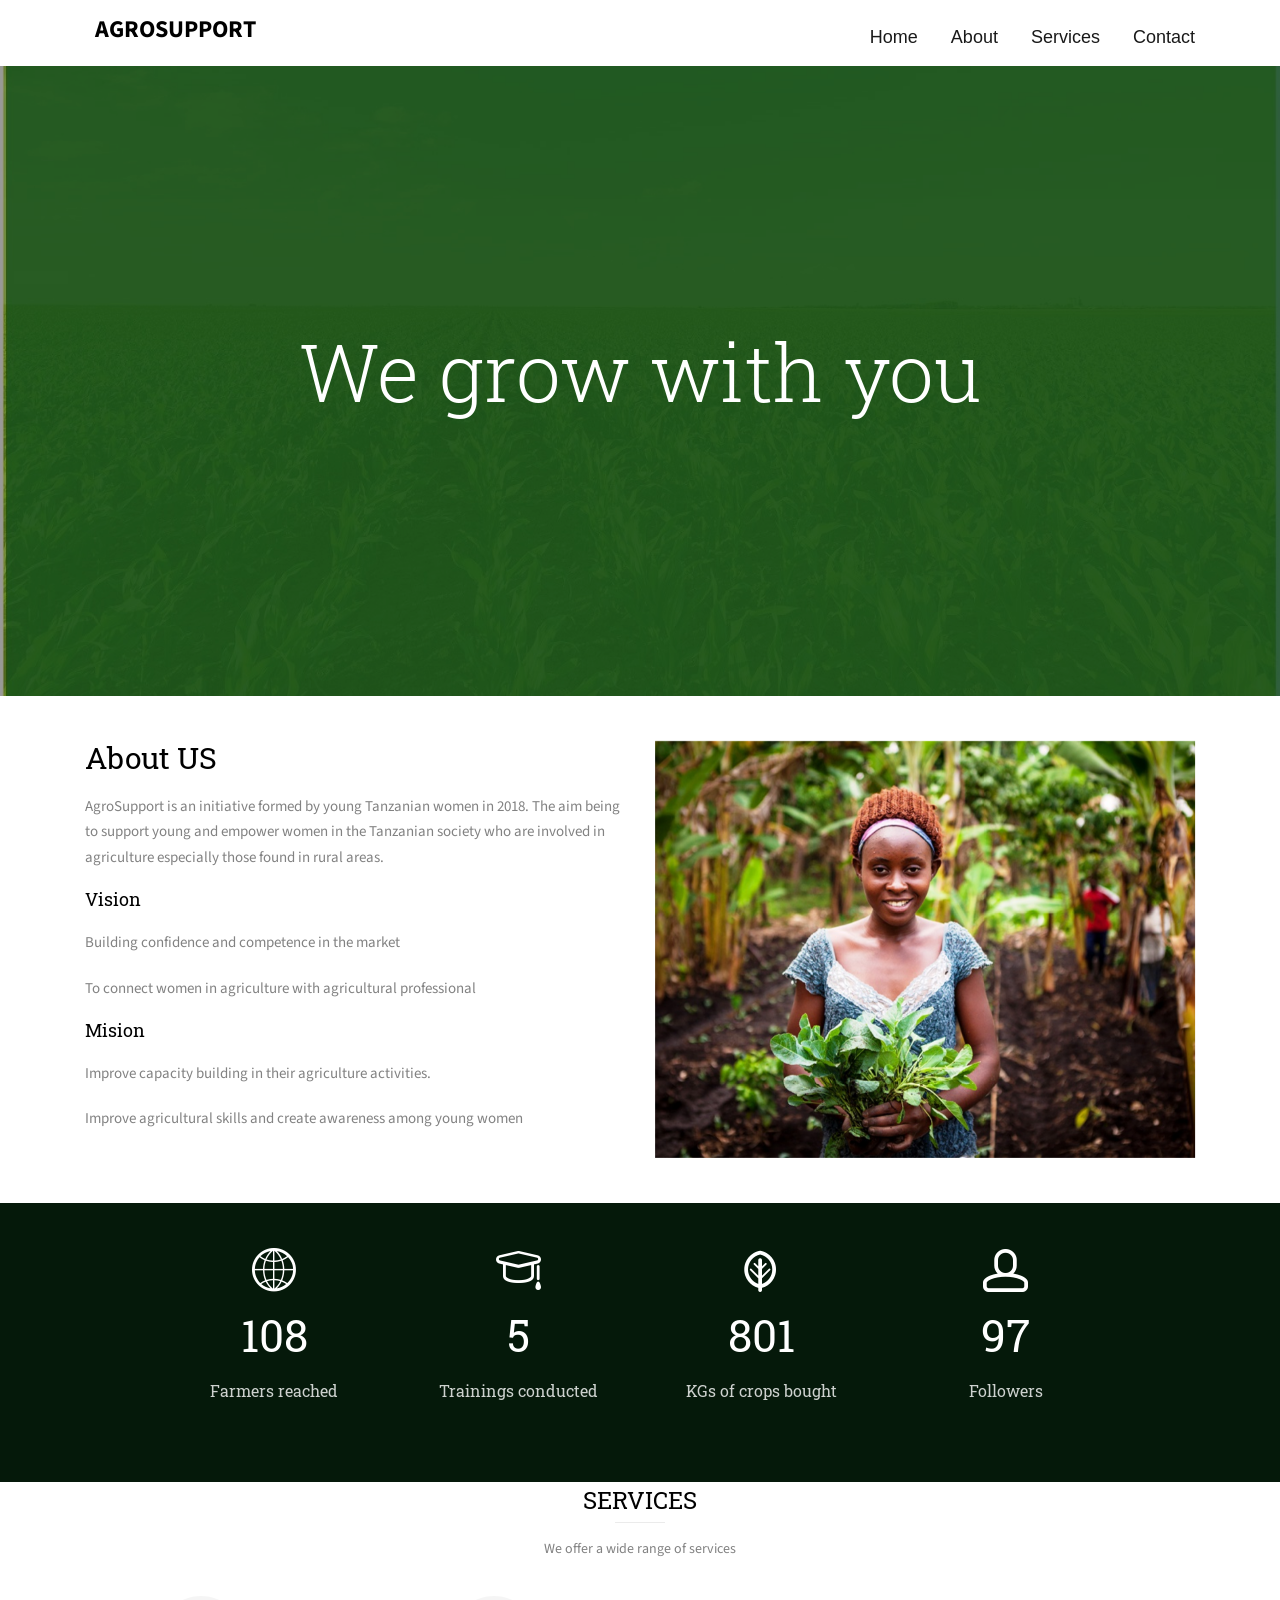
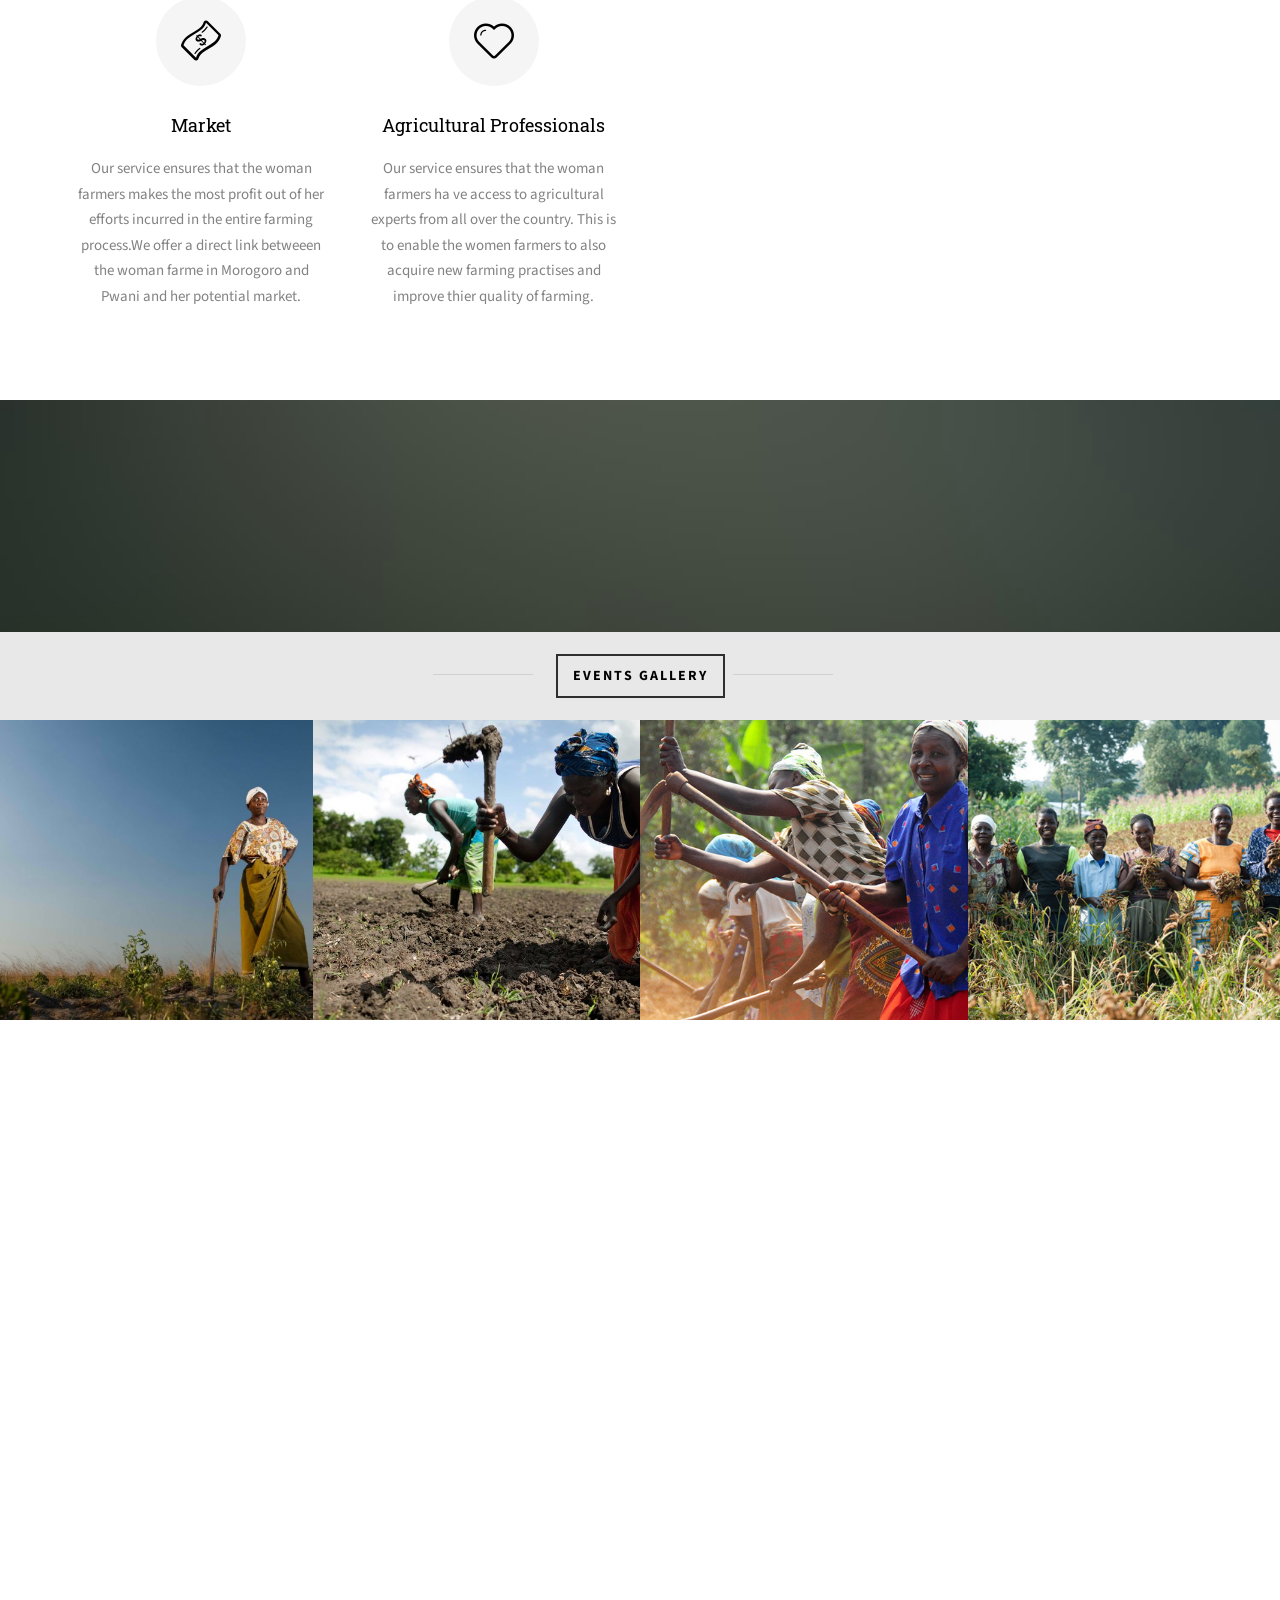
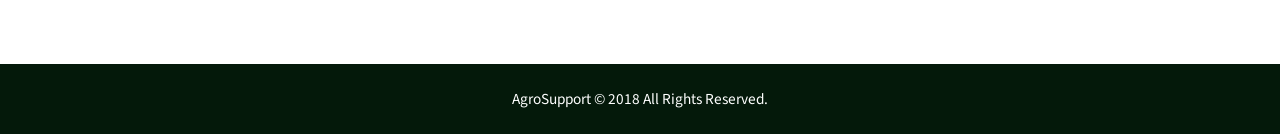
==== commit 2c23b636: "rename html file" ====
--- a/index.html
+++ b/index.html
@@ -1,732 +1,379 @@
 <!DOCTYPE HTML>
 <html>
-	<head>
-	<meta charset="utf-8">
-	<meta http-equiv="X-UA-Compatible" content="IE=edge">
-	<title>Education &mdash; Free Website Template, Free HTML5 Template by freehtml5.co</title>
-	<meta name="viewport" content="width=device-width, initial-scale=1">
-	<meta name="description" content="Free HTML5 Website Template by freehtml5.co" />
-	<meta name="keywords" content="free website templates, free html5, free template, free bootstrap, free website template, html5, css3, mobile first, responsive" />
-	<meta name="author" content="freehtml5.co" />
-
-	<!-- 
-	//////////////////////////////////////////////////////
-
-	FREE HTML5 TEMPLATE 
-	DESIGNED & DEVELOPED by FreeHTML5.co
-		
-	Website: 		http://freehtml5.co/
-	Email: 			info@freehtml5.co
-	Twitter: 		http://twitter.com/fh5co
-	Facebook: 		https://www.facebook.com/fh5co
-
-	//////////////////////////////////////////////////////
-	 -->
-
-  	<!-- Facebook and Twitter integration -->
-	<meta property="og:title" content=""/>
-	<meta property="og:image" content=""/>
-	<meta property="og:url" content=""/>
-	<meta property="og:site_name" content=""/>
-	<meta property="og:description" content=""/>
-	<meta name="twitter:title" content="" />
-	<meta name="twitter:image" content="" />
-	<meta name="twitter:url" content="" />
-	<meta name="twitter:card" content="" />
-
-	<link href="https://fonts.googleapis.com/css?family=Source+Sans+Pro:300,400,600,700" rel="stylesheet">
-	<link href="https://fonts.googleapis.com/css?family=Roboto+Slab:300,400" rel="stylesheet">
-	
-	<!-- Animate.css -->
-	<link rel="stylesheet" href="css/animate.css">
-	<!-- Icomoon Icon Fonts-->
-	<link rel="stylesheet" href="css/icomoon.css">
-	<!-- Bootstrap  -->
-	<link rel="stylesheet" href="css/bootstrap.css">
-
-	<!-- Magnific Popup -->
-	<link rel="stylesheet" href="css/magnific-popup.css">
-
-	<!-- Owl Carousel  -->
-	<link rel="stylesheet" href="css/owl.carousel.min.css">
-	<link rel="stylesheet" href="css/owl.theme.default.min.css">
-
-	<!-- Flexslider  -->
-	<link rel="stylesheet" href="css/flexslider.css">
-
-	<!-- Pricing -->
-	<link rel="stylesheet" href="css/pricing.css">
-
-	<!-- Theme style  -->
-	<link rel="stylesheet" href="css/style.css">
-
-	<!-- Modernizr JS -->
-	<script src="js/modernizr-2.6.2.min.js"></script>
-	<!-- FOR IE9 below -->
-	<!--[if lt IE 9]>
+
+<head>
+    <meta charset="utf-8">
+    <meta http-equiv="X-UA-Compatible" content="IE=edge">
+    <title>AgroSupport</title>
+    <meta name="viewport" content="width=device-width, initial-scale=1">
+    <meta name="description" content="Free HTML5 Website Template by freehtml5.co" />
+    <meta name="keywords" content="free website templates, free html5, free template, free bootstrap, free website template, html5, css3, mobile first, responsive" />
+    <meta name="author" content="freehtml5.co" />
+
+    <!-- Facebook and Twitter integration -->
+    <meta property="og:title" content="" />
+    <meta property="og:image" content="" />
+    <meta property="og:url" content="" />
+    <meta property="og:site_name" content="" />
+    <meta property="og:description" content="" />
+    <meta name="twitter:title" content="" />
+    <meta name="twitter:image" content="" />
+    <meta name="twitter:url" content="" />
+    <meta name="twitter:card" content="" />
+
+    <link href="https://fonts.googleapis.com/css?family=Source+Sans+Pro:300,400,600,700" rel="stylesheet">
+    <link href="https://fonts.googleapis.com/css?family=Roboto+Slab:300,400" rel="stylesheet">
+
+    <!-- Animate.css -->
+    <link rel="stylesheet" href="css/animate.css">
+    <!-- Icomoon Icon Fonts-->
+    <link rel="stylesheet" href="css/icomoon.css">
+    <!-- Bootstrap  -->
+    <link rel="stylesheet" href="css/bootstrap.css">
+
+    <!-- Magnific Popup -->
+    <link rel="stylesheet" href="css/magnific-popup.css">
+
+    <!-- Owl Carousel  -->
+    <link rel="stylesheet" href="css/owl.carousel.min.css">
+    <link rel="stylesheet" href="css/owl.theme.default.min.css">
+
+    <!-- Flexslider  -->
+    <link rel="stylesheet" href="css/flexslider.css">
+
+
+
+    <!-- Theme style  -->
+    <link rel="stylesheet" href="css/style.css">
+
+    <!-- Modernizr JS -->
+    <script src="js/modernizr-2.6.2.min.js"></script>
+    <!-- FOR IE9 below -->
+    <!--[if lt IE 9]>
 	<script src="js/respond.min.js"></script>
 	<![endif]-->
 
-	</head>
-	<body>
-		
-	<div class="fh5co-loader"></div>
-	
-	<div id="page">
-	<nav class="fh5co-nav" role="navigation">
-		<div class="top">
-			<div class="container">
-				<div class="row">
-					<div class="col-xs-12 text-right">
-						<p class="site">www.yourdomainname.com</p>
-						<p class="num">Call: +01 123 456 7890</p>
-						<ul class="fh5co-social">
-							<li><a href="#"><i class="icon-facebook2"></i></a></li>
-							<li><a href="#"><i class="icon-twitter2"></i></a></li>
-							<li><a href="#"><i class="icon-dribbble2"></i></a></li>
-							<li><a href="#"><i class="icon-github"></i></a></li>
-						</ul>
-					</div>
-				</div>
-			</div>
-		</div>
-		<div class="top-menu">
-			<div class="container">
-				<div class="row">
-					<div class="col-xs-2">
-						<div id="fh5co-logo"><a href="index.html"><i class="icon-study"></i>Educ<span>.</span></a></div>
-					</div>
-					<div class="col-xs-10 text-right menu-1">
-						<ul>
-							<li class="active"><a href="index.html">Home</a></li>
-							<li><a href="courses.html">Courses</a></li>
-							<li><a href="teacher.html">Teacher</a></li>
-							<li><a href="about.html">About</a></li>
-							<li><a href="pricing.html">Pricing</a></li>
-							<li class="has-dropdown">
-								<a href="blog.html">Blog</a>
-								<ul class="dropdown">
-									<li><a href="#">Web Design</a></li>
-									<li><a href="#">eCommerce</a></li>
-									<li><a href="#">Branding</a></li>
-									<li><a href="#">API</a></li>
-								</ul>
-							</li>
-							<li><a href="contact.html">Contact</a></li>
-							<li class="btn-cta"><a href="#"><span>Login</span></a></li>
-							<li class="btn-cta"><a href="#"><span>Create a Course</span></a></li>
-						</ul>
-					</div>
-				</div>
-				
-			</div>
-		</div>
-	</nav>
-	
-	<aside id="fh5co-hero">
-		<div class="flexslider">
-			<ul class="slides">
-		   	<li style="background-image: url(images/img_bg_1.jpg);">
-		   		<div class="overlay-gradient"></div>
-		   		<div class="container">
-		   			<div class="row">
-			   			<div class="col-md-8 col-md-offset-2 text-center slider-text">
-			   				<div class="slider-text-inner">
-			   					<h1>The Roots of Education are Bitter, But the Fruit is Sweet</h1>
-									<h2>Brought to you by <a href="http://freehtml5.co/" target="_blank">freehtml5.co</a></h2>
-									<p><a class="btn btn-primary btn-lg" href="#">Start Learning Now!</a></p>
-			   				</div>
-			   			</div>
-			   		</div>
-		   		</div>
-		   	</li>
-		   	<li style="background-image: url(images/img_bg_2.jpg);">
-		   		<div class="overlay-gradient"></div>
-		   		<div class="container">
-		   			<div class="row">
-			   			<div class="col-md-8 col-md-offset-2 text-center slider-text">
-			   				<div class="slider-text-inner">
-			   					<h1>The Great Aim of Education is not Knowledge, But Action</h1>
-									<h2>Brought to you by <a href="http://freehtml5.co/" target="_blank">freehtml5.co</a></h2>
-									<p><a class="btn btn-primary btn-lg btn-learn" href="#">Start Learning Now!</a></p>
-			   				</div>
-			   			</div>
-			   		</div>
-		   		</div>
-		   	</li>
-		   	<li style="background-image: url(images/img_bg_3.jpg);">
-		   		<div class="overlay-gradient"></div>
-		   		<div class="container">
-		   			<div class="row">
-			   			<div class="col-md-8 col-md-offset-2 text-center slider-text">
-			   				<div class="slider-text-inner">
-			   					<h1>We Help You to Learn New Things</h1>
-									<h2>Brought to you by <a href="http://freehtml5.co/" target="_blank">freehtml5.co</a></h2>
-									<p><a class="btn btn-primary btn-lg btn-learn" href="#">Start Learning Now!</a></p>
-			   				</div>
-			   			</div>
-			   		</div>
-		   		</div>
-		   	</li>		   	
-		  	</ul>
-	  	</div>
-	</aside>
-
-	<div id="fh5co-course-categories">
-		<div class="container">
-			<div class="row animate-box">
-				<div class="col-md-6 col-md-offset-3 text-center fh5co-heading">
-					<h2>Course categories</h2>
-					<p>Dignissimos asperiores vitae velit veniam totam fuga molestias accusamus alias autem provident. Odit ab aliquam dolor eius.</p>
-				</div>
-			</div>
-			<div class="row">
-				<div class="col-md-3 col-sm-6 text-center animate-box">
-					<div class="services">
-						<span class="icon">
-							<i class="icon-shop"></i>
+</head>
+
+<body>
+
+    <div class="fh5co-loader"></div>
+
+    <div id="page">
+        <nav class="fh5co-nav" role="navigation">
+
+            <div class="top-menu">
+                <div class="container">
+                    <div class="row">
+                        <div class="col-xs-2">
+                            <div id="fh5co-logo"><a href="index.html">AgroSupport<span></span></a></div>
+                        </div>
+                        <div class="col-xs-10 text-right menu-1">
+                            <ul>
+                                <li class="links"><a href="index.html">Home</a></li>
+                                <li class="links"><a href="#fh5co-about">About</a></li>
+                                <li class="links"><a href="#fh5co-service-offered">Services</a></li>
+                                <li class="links"><a href="#fh5co-footer">Contact</a></li>
+
+                            </ul>
+                        </div>
+                    </div>
+
+                </div>
+            </div>
+        </nav>
+
+        <aside id="fh5co-hero">
+            <div class="flexslider">
+                <ul class="slides">
+                    <li style="background-image: url(images/farmlarge3.jpg);">
+                        <div class="overlay-gradient"></div>
+                        <div class="container">
+                            <div class="row">
+                                <div class="col-md-8 col-md-offset-2 text-center slider-text">
+                                    <div class="slider-text-inner">
+                                        <h1 class="heading-section">We grow with you</h1>
+
+                                    </div>
+                                </div>
+                            </div>
+                        </div>
+                    </li>
+                </ul>
+            </div>
+        </aside>
+
+        <div id="fh5co-about">
+            <div class="container">
+                <div class="col-md-6 animate-box">
+
+                    <h2>About US</h2>
+                    <p>AgroSupport is an initiative formed by young Tanzanian women in 2018. The aim being to support young and empower women in the Tanzanian society who are involved in agriculture especially those found in rural areas.</p>
+
+                    <h4>Vision</h4>
+                    <p>Building confidence and competence in the market</p>
+                    <p>To connect women in agriculture with agricultural professional </p>
+
+                    <h4>Mision</h4>
+                    <p>Improve capacity building in their agriculture activities.</p>
+                    <p>Improve agricultural skills and create awareness among young women</p>
+
+
+                </div>
+                <div class="col-md-6">
+                    <img class="img-responsive" src="images/women4.jpg" alt="Young woman farmer">
+                </div>
+            </div>
+        </div>
+
+        <div id="fh5co-counter" class="fh5co-counters" style="background-color: #0a3315" data-stellar-background-ratio="0.5">
+            <div class="overlay"></div>
+            <div class="container">
+                <div class="row">
+                    <div class="col-md-10 col-md-offset-1">
+                        <div class="row">
+                            <div class="col-md-3 col-sm-6 text-center animate-box">
+                                <span class="icon"><i class="icon-world"></i></span>
+                                <span class="fh5co-counter js-counter" data-from="0" data-to="1200" data-speed="5000" data-refresh-interval="50"></span>
+                                <span class="fh5co-counter-label">Farmers reached</span>
+                            </div>
+                            <div class="col-md-3 col-sm-6 text-center animate-box">
+                                <span class="icon"><i class="icon-study"></i></span>
+                                <span class="fh5co-counter js-counter" data-from="0" data-to="56" data-speed="5000" data-refresh-interval="50"></span>
+                                <span class="fh5co-counter-label">Trainings conducted</span>
+                            </div>
+                            <div class="col-md-3 col-sm-6 text-center animate-box">
+                                <span class="icon"><i class="icon-leaf"></i></span>
+                                <span class="fh5co-counter js-counter" data-from="0" data-to="8900" data-speed="5000" data-refresh-interval="50"></span>
+                                <span class="fh5co-counter-label">KGs of crops bought</span>
+                            </div>
+                            <div class="col-md-3 col-sm-6 text-center animate-box">
+                                <span class="icon"><i class="icon-head"></i></span>
+                                <span class="fh5co-counter js-counter" data-from="0" data-to="1080" data-speed="5000" data-refresh-interval="50"></span>
+                                <span class="fh5co-counter-label">Followers</span>
+                            </div>
+                        </div>
+                    </div>
+                </div>
+            </div>
+        </div>
+
+        <div id="fh5co-service-offered">
+            <div class="container">
+                <div class="row animate-box">
+                    <div class="col-md-6 col-md-offset-3 text-center fh5co-heading">
+                        <h2>Services</h2>
+                        <p>We offer a wide range of services</p>
+                    </div>
+                </div>
+                <div class="row">
+                    <div class="col-md-3 col-sm-6 text-center animate-box">
+                        <div class="services">
+                            <span class="icon">
+							<i class="icon-banknote"></i>
 						</span>
-						<div class="desc">
-							<h3><a href="#">Business</a></h3>
-							<p>Dignissimos asperiores vitae velit veniam totam fuga molestias accusamus alias autem provident. Odit ab aliquam dolor eius.</p>
-						</div>
-					</div>
-				</div>
-				<div class="col-md-3 col-sm-6 text-center animate-box">
-					<div class="services">
-						<span class="icon">
+                            <div class="desc">
+                                <h3><a href="#">Market</a></h3>
+                                <p>Our service ensures that the woman farmers makes the most profit out of her efforts incurred in the entire farming process.We offer a direct link betweeen the woman farme in Morogoro and Pwani and her potential market.</p>
+                            </div>
+                        </div>
+                    </div>
+                    <div class="col-md-3 col-sm-6 text-center animate-box">
+                        <div class="services">
+                            <span class="icon">
 							<i class="icon-heart4"></i>
 						</span>
-						<div class="desc">
-							<h3><a href="#">Health &amp; Psychology</a></h3>
-							<p>Dignissimos asperiores vitae velit veniam totam fuga molestias accusamus alias autem provident. Odit ab aliquam dolor eius.</p>
-						</div>
-					</div>
-				</div>
-				<div class="col-md-3 col-sm-6 text-center animate-box">
-					<div class="services">
-						<span class="icon">
+                            <div class="desc">
+                                <h3><a href="#">Agricultural Professionals</a></h3>
+                                <p>Our service ensures that the woman farmers ha ve access to agricultural experts from all over the country. This is to enable the women farmers to also acquire new farming practises and improve thier quality of farming.</p>
+                            </div>
+                        </div>
+                    </div>
+                    <div class="col-md-3 col-sm-6 text-center animate-box">
+                        <div class="services">
+                            <span class="icon">
 							<i class="icon-banknote"></i>
 						</span>
-						<div class="desc">
-							<h3><a href="#">Accounting</a></h3>
-							<p>Dignissimos asperiores vitae velit veniam totam fuga molestias accusamus alias autem provident. Odit ab aliquam dolor eius.</p>
-						</div>
-					</div>
-				</div>
-				<div class="col-md-3 col-sm-6 text-center animate-box">
-					<div class="services">
-						<span class="icon">
+                            <div class="desc">
+                                <h3><a href="#">Business advice</a></h3>
+                                <p>We enable the women farmer to be regularly updated on the best practises on how to grow her business. We link the women farmers with other well established women famers for advice and guidance as well as expose them to
+                                    various agricultural expos where they can benefit from.
+                                </p>
+                            </div>
+                        </div>
+                    </div>
+                    <div class="col-md-3 col-sm-6 text-center animate-box">
+                        <div class="services">
+                            <span class="icon">
 							<i class="icon-lab2"></i>
 						</span>
-						<div class="desc">
-							<h3><a href="#">Science &amp; Technology</a></h3>
-							<p>Dignissimos asperiores vitae velit veniam totam fuga molestias accusamus alias autem provident. Odit ab aliquam dolor eius.</p>
-						</div>
-					</div>
-				</div>
-				<div class="col-md-3 col-sm-6 text-center animate-box">
-					<div class="services">
-						<span class="icon">
-							<i class="icon-photo"></i>
-						</span>
-						<div class="desc">
-							<h3><a href="#">Art &amp; Media</a></h3>
-							<p>Dignissimos asperiores vitae velit veniam totam fuga molestias accusamus alias autem provident. Odit ab aliquam dolor eius.</p>
-						</div>
-					</div>
-				</div>
-				<div class="col-md-3 col-sm-6 text-center animate-box">
-					<div class="services">
-						<span class="icon">
-							<i class="icon-home-outline"></i>
-						</span>
-						<div class="desc">
-							<h3><a href="#">Real Estate</a></h3>
-							<p>Dignissimos asperiores vitae velit veniam totam fuga molestias accusamus alias autem provident. Odit ab aliquam dolor eius.</p>
-						</div>
-					</div>
-				</div>
-				<div class="col-md-3 col-sm-6 text-center animate-box">
-					<div class="services">
-						<span class="icon">
-							<i class="icon-bubble3"></i>
-						</span>
-						<div class="desc">
-							<h3><a href="#">Language</a></h3>
-							<p>Dignissimos asperiores vitae velit veniam totam fuga molestias accusamus alias autem provident. Odit ab aliquam dolor eius.</p>
-						</div>
-					</div>
-				</div>
-				<div class="col-md-3 col-sm-6 text-center animate-box">
-					<div class="services">
-						<span class="icon">
-							<i class="icon-world"></i>
-						</span>
-						<div class="desc">
-							<h3><a href="#">Web &amp; Programming</a></h3>
-							<p>Dignissimos asperiores vitae velit veniam totam fuga molestias accusamus alias autem provident. Odit ab aliquam dolor eius.</p>
-						</div>
-					</div>
-				</div>
-			</div>
-		</div>
-	</div>
-
-	<div id="fh5co-counter" class="fh5co-counters" style="background-image: url(images/img_bg_4.jpg);" data-stellar-background-ratio="0.5">
-		<div class="overlay"></div>
-		<div class="container">
-			<div class="row">
-				<div class="col-md-10 col-md-offset-1">
-					<div class="row">
-						<div class="col-md-3 col-sm-6 text-center animate-box">
-							<span class="icon"><i class="icon-world"></i></span>
-							<span class="fh5co-counter js-counter" data-from="0" data-to="3297" data-speed="5000" data-refresh-interval="50"></span>
-							<span class="fh5co-counter-label">Foreign Followers</span>
-						</div>
-						<div class="col-md-3 col-sm-6 text-center animate-box">
-							<span class="icon"><i class="icon-study"></i></span>
-							<span class="fh5co-counter js-counter" data-from="0" data-to="3700" data-speed="5000" data-refresh-interval="50"></span>
-							<span class="fh5co-counter-label">Students Enrolled</span>
-						</div>
-						<div class="col-md-3 col-sm-6 text-center animate-box">
-							<span class="icon"><i class="icon-bulb"></i></span>
-							<span class="fh5co-counter js-counter" data-from="0" data-to="5034" data-speed="5000" data-refresh-interval="50"></span>
-							<span class="fh5co-counter-label">Classes Complete</span>
-						</div>
-						<div class="col-md-3 col-sm-6 text-center animate-box">
-							<span class="icon"><i class="icon-head"></i></span>
-							<span class="fh5co-counter js-counter" data-from="0" data-to="1080" data-speed="5000" data-refresh-interval="50"></span>
-							<span class="fh5co-counter-label">Certified Teachers</span>
-						</div>
-					</div>
-				</div>
-			</div>
-		</div>
-	</div>
-
-	<div id="fh5co-course">
-		<div class="container">
-			<div class="row animate-box">
-				<div class="col-md-6 col-md-offset-3 text-center fh5co-heading">
-					<h2>Our Course</h2>
-					<p>Dignissimos asperiores vitae velit veniam totam fuga molestias accusamus alias autem provident. Odit ab aliquam dolor eius.</p>
-				</div>
-			</div>
-			<div class="row">
-				<div class="col-md-6 animate-box">
-					<div class="course">
-						<a href="#" class="course-img" style="background-image: url(images/project-1.jpg);">
-						</a>
-						<div class="desc">
-							<h3><a href="#">Web Master</a></h3>
-							<p>Dignissimos asperiores vitae velit veniam totam fuga molestias accusamus alias autem provident. Odit ab aliquam dolor eius molestias accusamus alias autem provident. Odit ab aliquam dolor eius.</p>
-							<span><a href="#" class="btn btn-primary btn-sm btn-course">Take A Course</a></span>
-						</div>
-					</div>
-				</div>
-				<div class="col-md-6 animate-box">
-					<div class="course">
-						<a href="#" class="course-img" style="background-image: url(images/project-2.jpg);">
-						</a>
-						<div class="desc">
-							<h3><a href="#">Business &amp; Accounting</a></h3>
-							<p>Dignissimos asperiores vitae velit veniam totam fuga molestias accusamus alias autem provident. Odit ab aliquam dolor eius molestias accusamus alias autem provident. Odit ab aliquam dolor eius.</p>
-							<span><a href="#" class="btn btn-primary btn-sm btn-course">Take A Course</a></span>
-						</div>
-					</div>
-				</div>
-				<div class="col-md-6 animate-box">
-					<div class="course">
-						<a href="#" class="course-img" style="background-image: url(images/project-3.jpg);">
-						</a>
-						<div class="desc">
-							<h3><a href="#">Science &amp; Technology</a></h3>
-							<p>Dignissimos asperiores vitae velit veniam totam fuga molestias accusamus alias autem provident. Odit ab aliquam dolor eius molestias accusamus alias autem provident. Odit ab aliquam dolor eius.</p>
-							<span><a href="#" class="btn btn-primary btn-sm btn-course">Take A Course</a></span>
-						</div>
-					</div>
-				</div>
-				<div class="col-md-6 animate-box">
-					<div class="course">
-						<a href="#" class="course-img" style="background-image: url(images/project-4.jpg);">
-						</a>
-						<div class="desc">
-							<h3><a href="#">Health &amp; Psychology</a></h3>
-							<p>Dignissimos asperiores vitae velit veniam totam fuga molestias accusamus alias autem provident. Odit ab aliquam dolor eius molestias accusamus alias autem provident. Odit ab aliquam dolor eius.</p>
-							<span><a href="#" class="btn btn-primary btn-sm btn-course">Take A Course</a></span>
-						</div>
-					</div>
-				</div>
-			</div>
-		</div>
-	</div>
-
-	<div id="fh5co-testimonial" style="background-image: url(images/school.jpg);">
-		<div class="overlay"></div>
-		<div class="container">
-			<div class="row animate-box">
-				<div class="col-md-6 col-md-offset-3 text-center fh5co-heading">
-					<h2><span>Testimonials</span></h2>
-				</div>
-			</div>
-			<div class="row">
-				<div class="col-md-10 col-md-offset-1">
-					<div class="row animate-box">
-						<div class="owl-carousel owl-carousel-fullwidth">
-							<div class="item">
-								<div class="testimony-slide active text-center">
-									<div class="user" style="background-image: url(images/person1.jpg);"></div>
-									<span>Mary Walker<br><small>Students</small></span>
-									<blockquote>
-										<p>&ldquo;Far far away, behind the word mountains, far from the countries Vokalia and Consonantia, there live the blind texts. Separated they live in Bookmarksgrove right at the coast of the Semantics, a large language ocean.&rdquo;</p>
-									</blockquote>
-								</div>
-							</div>
-							<div class="item">
-								<div class="testimony-slide active text-center">
-									<div class="user" style="background-image: url(images/person2.jpg);"></div>
-									<span>Mike Smith<br><small>Students</small></span>
-									<blockquote>
-										<p>&ldquo;Separated they live in Bookmarksgrove right at the coast of the Semantics, a large language ocean.&rdquo;</p>
-									</blockquote>
-								</div>
-							</div>
-							<div class="item">
-								<div class="testimony-slide active text-center">
-									<div class="user" style="background-image: url(images/person3.jpg);"></div>
-									<span>Rita Jones<br><small>Teacher</small></span>
-									<blockquote>
-										<p>&ldquo;Far from the countries Vokalia and Consonantia, there live the blind texts. Separated they live in Bookmarksgrove right at the coast of the Semantics, a large language ocean.&rdquo;</p>
-									</blockquote>
-								</div>
-							</div>
-						</div>
-					</div>
-				</div>
-			</div>
-		</div>
-	</div>
-
-	<div id="fh5co-blog">
-		<div class="container">
-			<div class="row animate-box">
-				<div class="col-md-8 col-md-offset-2 text-center fh5co-heading">
-					<h2>Blog &amp; Events</h2>
-					<p>Dignissimos asperiores vitae velit veniam totam fuga molestias accusamus alias autem provident. Odit ab aliquam dolor eius.</p>
-				</div>
-			</div>
-			<div class="row row-padded-mb">
-				<div class="col-md-4 animate-box">
-					<div class="fh5co-event">
-						<div class="date text-center"><span>15<br>Mar.</span></div>
-						<h3><a href="#">USA, International Triathlon Event</a></h3>
-						<p>Far far away, behind the word mountains, far from the countries Vokalia and Consonantia, there live the blind texts.</p>
-						<p><a href="#">Read More</a></p>
-					</div>
-				</div>
-				<div class="col-md-4 animate-box">
-					<div class="fh5co-event">
-						<div class="date text-center"><span>15<br>Mar.</span></div>
-						<h3><a href="#">USA, International Triathlon Event</a></h3>
-						<p>Far far away, behind the word mountains, far from the countries Vokalia and Consonantia, there live the blind texts.</p>
-						<p><a href="#">Read More</a></p>
-					</div>
-				</div>
-				<div class="col-md-4 animate-box">
-					<div class="fh5co-event">
-						<div class="date text-center"><span>15<br>Mar.</span></div>
-						<h3><a href="#">New Device Develope by Microsoft</a></h3>
-						<p>Far far away, behind the word mountains, far from the countries Vokalia and Consonantia, there live the blind texts.</p>
-						<p><a href="#">Read More</a></p>
-					</div>
-				</div>
-			</div>
-			<div class="row">
-				<div class="col-lg-4 col-md-4">
-					<div class="fh5co-blog animate-box">
-						<a href="#" class="blog-img-holder" style="background-image: url(images/project-1.jpg);"></a>
-						<div class="blog-text">
-							<h3><a href="#">Healty Lifestyle &amp; Living</a></h3>
-							<span class="posted_on">March. 15th</span>
-							<span class="comment"><a href="">21<i class="icon-speech-bubble"></i></a></span>
-							<p>Far far away, behind the word mountains, far from the countries Vokalia and Consonantia, there live the blind texts.</p>
-						</div> 
-					</div>
-				</div>
-				<div class="col-lg-4 col-md-4">
-					<div class="fh5co-blog animate-box">
-						<a href="#" class="blog-img-holder" style="background-image: url(images/project-2.jpg);"></a>
-						<div class="blog-text">
-							<h3><a href="#">Healty Lifestyle &amp; Living</a></h3>
-							<span class="posted_on">March. 15th</span>
-							<span class="comment"><a href="">21<i class="icon-speech-bubble"></i></a></span>
-							<p>Far far away, behind the word mountains, far from the countries Vokalia and Consonantia, there live the blind texts.</p>
-						</div> 
-					</div>
-				</div>
-				<div class="col-lg-4 col-md-4">
-					<div class="fh5co-blog animate-box">
-						<a href="#" class="blog-img-holder" style="background-image: url(images/project-3.jpg);"></a>
-						<div class="blog-text">
-							<h3><a href="#">Healty Lifestyle &amp; Living</a></h3>
-							<span class="posted_on">March. 15th</span>
-							<span class="comment"><a href="">21<i class="icon-speech-bubble"></i></a></span>
-							<p>Far far away, behind the word mountains, far from the countries Vokalia and Consonantia, there live the blind texts.</p>
-						</div> 
-					</div>
-				</div>
-			</div>
-		</div>
-	</div>
-
-	<div id="fh5co-pricing" class="fh5co-bg-section">
-		<div class="container">
-			<div class="row animate-box">
-				<div class="col-md-6 col-md-offset-3 text-center fh5co-heading">
-					<h2>Plan &amp; Pricing</h2>
-					<p>Dignissimos asperiores vitae velit veniam totam fuga molestias accusamus alias autem provident. Odit ab aliquam dolor eius.</p>
-				</div>
-			</div>
-			<div class="row">
-				<div class="pricing pricing--rabten">
-					<div class="col-md-4 animate-box">
-						<div class="pricing__item">
-							<div class="wrap-price">
-								 <!-- <div class="icon icon-user2"></div> -->
-	                     <h3 class="pricing__title">Trial</h3>
-	                     <!-- <p class="pricing__sentence">Single user license</p> -->
-							</div>
-                     <div class="pricing__price">
-                        <span class="pricing__anim pricing__anim--1">
-								<span class="pricing__currency">$</span>0
-                        </span>
-                        <span class="pricing__anim pricing__anim--2">
-								<span class="pricing__period">per year</span>
-                        </span>
-                     </div>
-                     <div class="wrap-price">
-                     	<ul class="pricing__feature-list">
-	                        <li class="pricing__feature">One Day Trial</li>
-	                        <li class="pricing__feature">Limited Courses</li>
-	                        <li class="pricing__feature">Free 3 Lessons</li>
-	                        <li class="pricing__feature">No Supporter</li>
-	                        <li class="pricing__feature">No Tutorial</li>
-	                        <li class="pricing__feature">No Ebook</li>
-	                         <li class="pricing__feature">Limited Registered User</li>
-	                     </ul>
-	                     <button class="pricing__action">Choose plan</button>
-                     </div>
-                  </div>
-					</div>
-					<div class="col-md-4 animate-box">
-						<div class="pricing__item">
-							<div class="wrap-price">
-								<!-- <div class="icon icon-store"></div> -->
-	                     <h3 class="pricing__title">Silver</h3>
-	                     <!-- <p class="pricing__sentence">Up to 5 users</p> -->
-							</div>
-                     <div class="pricing__price">
-                        <span class="pricing__anim pricing__anim--1">
-								<span class="pricing__currency">$</span>79
-                        </span>
-                        <span class="pricing__anim pricing__anim--2">
-								<span class="pricing__period">per year</span>
-                        </span>
-                     </div>
-                     <div class="wrap-price">
-                     	<ul class="pricing__feature-list">
-	                        <li class="pricing__feature">One Year Standard Access</li>
-	                        <li class="pricing__feature">Limited Courses</li>
-	                        <li class="pricing__feature">300+ Lessons</li>
-	                        <li class="pricing__feature">Random Supporter</li>
-	                        <li class="pricing__feature">View Only Ebook</li>
-	                        <li class="pricing__feature">Standard Tutorials</li>
-	                         <li class="pricing__feature">Unlimited Registered User</li>
-	                     </ul>
-	                     <button class="pricing__action">Choose plan</button>
-                     </div>
-                 </div>
-					</div>
-					<div class="col-md-4 animate-box">
-                  <div class="pricing__item">
-                  	<div class="wrap-price">
-                  		<!-- <div class="icon icon-home2"></div> -->
-	                     <h3 class="pricing__title">Gold</h3>
-	                     <!-- <p class="pricing__sentence">Unlimited users</p> -->
-							</div>
-                     <div class="pricing__price">
-                        <span class="pricing__anim pricing__anim--1">
-								<span class="pricing__currency">$</span>499
-                        </span>
-                        <span class="pricing__anim pricing__anim--2">
-								<span class="pricing__period">per year</span>
-                        </span>
-                     </div>
-                     <div class="wrap-price">
-                     	<ul class="pricing__feature-list">
-	                        <li class="pricing__feature">Life Time Access</li>
-	                        <li class="pricing__feature">Unlimited All Courses</li>
-	                        <li class="pricing__feature">7000+ Lessons &amp; Growing</li>
-	                        <li class="pricing__feature">Free Supporter</li>
-	                        <li class="pricing__feature">Free Ebook Downloads</li>
-	                        <li class="pricing__feature">Premium Tutorials</li>
-	                         <li class="pricing__feature">Unlimited Registered User</li>
-	                     </ul>
-	                     <button class="pricing__action">Choose plan</button>
-                     </div>
-                  </div>
-               </div>
-            </div>
-			</div>
-		</div>
-	</div>
-
-	<div id="fh5co-register" style="background-image: url(images/img_bg_2.jpg);">
-		<div class="overlay"></div>
-		<div class="row">
-			<div class="col-md-8 col-md-offset-2 animate-box">
-				<div class="date-counter text-center">
-					<h2>Get 400 of Online Courses for Free</h2>
-					<h3>By Mike Smith</h3>
-					<div class="simply-countdown simply-countdown-one"></div>
-					<p><strong>Limited Offer, Hurry Up!</strong></p>
-					<p><a href="#" class="btn btn-primary btn-lg btn-reg">Register Now!</a></p>
-				</div>
-			</div>
-		</div>
-	</div>
-
-	<div id="fh5co-gallery" class="fh5co-bg-section">
-		<div class="row text-center">
-			<h2><span>Instagram Gallery</span></h2>
-		</div>
-		<div class="row">
-			<div class="col-md-3 col-padded">
-				<a href="#" class="gallery" style="background-image: url(images/project-5.jpg);"></a>
-			</div>
-			<div class="col-md-3 col-padded">
-				<a href="#" class="gallery" style="background-image: url(images/project-2.jpg);"></a>
-			</div>
-			<div class="col-md-3 col-padded">
-				<a href="#" class="gallery" style="background-image: url(images/project-3.jpg);"></a>
-			</div>
-			<div class="col-md-3 col-padded">
-				<a href="#" class="gallery" style="background-image: url(images/project-4.jpg);"></a>
-			</div>
-		</div>
-	</div>
-
-	<footer id="fh5co-footer" role="contentinfo" style="background-image: url(images/img_bg_4.jpg);">
-		<div class="overlay"></div>
-		<div class="container">
-			<div class="row row-pb-md">
-				<div class="col-md-3 fh5co-widget">
-					<h3>About Education</h3>
-					<p>Facilis ipsum reprehenderit nemo molestias. Aut cum mollitia reprehenderit. Eos cumque dicta adipisci architecto culpa amet.</p>
-				</div>
-				<div class="col-md-2 col-sm-4 col-xs-6 col-md-push-1 fh5co-widget">
-					<h3>Learning</h3>
-					<ul class="fh5co-footer-links">
-						<li><a href="#">Course</a></li>
-						<li><a href="#">Blog</a></li>
-						<li><a href="#">Contact</a></li>
-						<li><a href="#">Terms</a></li>
-						<li><a href="#">Meetups</a></li>
-					</ul>
-				</div>
-
-				<div class="col-md-2 col-sm-4 col-xs-6 col-md-push-1 fh5co-widget">
-					<h3>Learn &amp; Grow</h3>
-					<ul class="fh5co-footer-links">
-						<li><a href="#">Blog</a></li>
-						<li><a href="#">Privacy</a></li>
-						<li><a href="#">Testimonials</a></li>
-						<li><a href="#">Handbook</a></li>
-						<li><a href="#">Held Desk</a></li>
-					</ul>
-				</div>
-
-				<div class="col-md-2 col-sm-4 col-xs-6 col-md-push-1 fh5co-widget">
-					<h3>Engage us</h3>
-					<ul class="fh5co-footer-links">
-						<li><a href="#">Marketing</a></li>
-						<li><a href="#">Visual Assistant</a></li>
-						<li><a href="#">System Analysis</a></li>
-						<li><a href="#">Advertise</a></li>
-					</ul>
-				</div>
-
-				<div class="col-md-2 col-sm-4 col-xs-6 col-md-push-1 fh5co-widget">
-					<h3>Legal</h3>
-					<ul class="fh5co-footer-links">
-						<li><a href="#">Find Designers</a></li>
-						<li><a href="#">Find Developers</a></li>
-						<li><a href="#">Teams</a></li>
-						<li><a href="#">Advertise</a></li>
-						<li><a href="#">API</a></li>
-					</ul>
-				</div>
-			</div>
-
-			<div class="row copyright">
-				<div class="col-md-12 text-center">
-					<p>
-						<small class="block">&copy; 2016 Free HTML5. All Rights Reserved.</small> 
-						<small class="block">Designed by <a href="http://freehtml5.co/" target="_blank">FreeHTML5.co</a> Demo Images: <a href="http://unsplash.co/" target="_blank">Unsplash</a> &amp; <a href="https://www.pexels.com/" target="_blank">Pexels</a></small>
-					</p>
-				</div>
-			</div>
-
-		</div>
-	</footer>
-	</div>
-
-	<div class="gototop js-top">
-		<a href="#" class="js-gotop"><i class="icon-arrow-up"></i></a>
-	</div>
-	
-	<!-- jQuery -->
-	<script src="js/jquery.min.js"></script>
-	<!-- jQuery Easing -->
-	<script src="js/jquery.easing.1.3.js"></script>
-	<!-- Bootstrap -->
-	<script src="js/bootstrap.min.js"></script>
-	<!-- Waypoints -->
-	<script src="js/jquery.waypoints.min.js"></script>
-	<!-- Stellar Parallax -->
-	<script src="js/jquery.stellar.min.js"></script>
-	<!-- Carousel -->
-	<script src="js/owl.carousel.min.js"></script>
-	<!-- Flexslider -->
-	<script src="js/jquery.flexslider-min.js"></script>
-	<!-- countTo -->
-	<script src="js/jquery.countTo.js"></script>
-	<!-- Magnific Popup -->
-	<script src="js/jquery.magnific-popup.min.js"></script>
-	<script src="js/magnific-popup-options.js"></script>
-	<!-- Count Down -->
-	<script src="js/simplyCountdown.js"></script>
-	<!-- Main -->
-	<script src="js/main.js"></script>
-	<script>
-    var d = new Date(new Date().getTime() + 1000 * 120 * 120 * 2000);
-
-    // default example
-    simplyCountdown('.simply-countdown-one', {
-        year: d.getFullYear(),
-        month: d.getMonth() + 1,
-        day: d.getDate()
-    });
-
-    //jQuery example
-    $('#simply-countdown-losange').simplyCountdown({
-        year: d.getFullYear(),
-        month: d.getMonth() + 1,
-        day: d.getDate(),
-        enableUtc: false
-    });
-	</script>
-	</body>
-</html>
-
+                            <div class="desc">
+                                <h3><a href="#">Agricultural equipments</a></h3>
+                                <p>We also help the woman farmer when it comes to access ing the most updated and affordable agricultural equipments. We advise and connect them with supplier of such equipments located nearest to the farmer's location.</p>
+                            </div>
+                        </div>
+                    </div>
+                </div>
+            </div>
+        </div>
+
+        <div id="fh5co-register" style="background-image: url(images/img_bg_2.jpg);">
+            <div class="overlay"></div>
+            <div class="row">
+                <div class="col-md-8 col-md-offset-2 animate-box">
+                    <div class="date-counter text-center">
+                        <h2>Partners</h2>
+
+                        <a href="https://dlab.or.tz/"><img src="images/dlab.png" width="150px"></a>
+                        <a href="http://www.fsdt.or.tz/"><img src="images/FSDT-Logo.png" width="180px" class="fsdtlogo"></a>
+
+
+                    </div>
+                </div>
+            </div>
+        </div>
+
+        <div id="fh5co-gallery" class="fh5co-bg-section">
+            <div class="row text-center">
+                <h2><span>Events Gallery</span></h2>
+            </div>
+            <div class="row">
+                <div class="col-md-3 col-padded">
+                    <a href="#" class="gallery" style="background-image: url(images/w1.jpg);"></a>
+                </div>
+                <div class="col-md-3 col-padded">
+                    <a href="#" class="gallery" style="background-image: url(images/w2.jpg);"></a>
+                </div>
+                <div class="col-md-3 col-padded">
+                    <a href="#" class="gallery" style="background-image: url(images/w3.jpg);"></a>
+                </div>
+                <div class="col-md-3 col-padded">
+                    <a href="#" class="gallery" style="background-image: url(images/w4.jpg);"></a>
+                </div>
+            </div>
+        </div>
+
+        <div id="fh5co-contact">
+            <div class="container">
+                <div class="row">
+                    <div class="col-md-5 col-md-push-1 animate-box">
+
+                        <div class="fh5co-contact-info">
+                            <h3>Contact Information</h3>
+                            <ul>
+                                <li class="address">Sayansi Junction, <br> CoICT UDSM<br> Dar es Salaam</li>
+                                <li class="phone"><a href="tel://1234567920">+ 1235 2355 98</a></li>
+                                <li class="email"><a href="mailto:info@yoursite.com">info@agrosupport.co.tz</a></li>
+                                <li class="twitter"><a href="http://twitter.com">Twitter</a></li>
+                                <li class="instagram"><a href="http://instagram.com">Instagram</a></li>
+                            </ul>
+                        </div>
+
+                    </div>
+                    <div class="col-md-6 animate-box">
+                        <h3>Get In Touch</h3>
+                        <form action="#">
+                            <div class="row form-group">
+                                <div class="col-md-6">
+                                    <!-- <label for="fname">First Name</label> -->
+                                    <input type="text" id="fname" class="form-control" placeholder="Your firstname">
+                                </div>
+                                <div class="col-md-6">
+                                    <!-- <label for="lname">Last Name</label> -->
+                                    <input type="text" id="lname" class="form-control" placeholder="Your lastname">
+                                </div>
+                            </div>
+
+                            <div class="row form-group">
+                                <div class="col-md-12">
+                                    <!-- <label for="email">Email</label> -->
+                                    <input type="text" id="email" class="form-control" placeholder="Your email address">
+                                </div>
+                            </div>
+
+                            <div class="row form-group">
+                                <div class="col-md-12">
+                                    <!-- <label for="subject">Subject</label> -->
+                                    <input type="text" id="subject" class="form-control" placeholder="Your subject of this message">
+                                </div>
+                            </div>
+
+                            <div class="row form-group">
+                                <div class="col-md-12">
+                                    <!-- <label for="message">Message</label> -->
+                                    <textarea name="message" id="message" cols="30" rows="10" class="form-control" placeholder="Your message"></textarea>
+                                </div>
+                            </div>
+                            <div class="form-group">
+                                <input type="submit" value="Send Message" class="btn btn-primary" style="border-radius:10px;">
+                            </div>
+
+                        </form>
+                    </div>
+                </div>
+
+            </div>
+        </div>
+
+        <footer id="footer">
+            <div class="container">
+                <div class="row ">
+                    <div class="col-md-12 text-center">
+                        <p>
+                            <small class="block">AgroSupport &copy; 2018 All Rights Reserved.</small>
+                        </p>
+                    </div>
+
+                </div>
+
+            </div>
+        </footer>
+
+        <div class="gototop js-top">
+            <a href="#" class="js-gotop"><i class="icon-arrow-up"></i></a>
+        </div>
+
+        <!-- jQuery -->
+        <script src="js/jquery.min.js"></script>
+        <!-- jQuery Easing -->
+        <script src="js/jquery.easing.1.3.js"></script>
+        <!-- Bootstrap -->
+        <script src="js/bootstrap.min.js"></script>
+        <!-- Waypoints -->
+        <script src="js/jquery.waypoints.min.js"></script>
+        <!-- Stellar Parallax -->
+        <script src="js/jquery.stellar.min.js"></script>
+        <!-- Carousel -->
+        <script src="js/owl.carousel.min.js"></script>
+        <!-- Flexslider -->
+        <script src="js/jquery.flexslider-min.js"></script>
+        <!-- countTo -->
+        <script src="js/jquery.countTo.js"></script>
+        <!-- Magnific Popup -->
+        <script src="js/jquery.magnific-popup.min.js"></script>
+        <script src="js/magnific-popup-options.js"></script>
+        <!-- Count Down -->
+        <script src="js/simplyCountdown.js"></script>
+        <!-- Main -->
+        <script src="js/main.js"></script>
+        <script>
+            var d = new Date(new Date().getTime() + 1000 * 120 * 120 * 2000);
+
+            // default example
+            simplyCountdown('.simply-countdown-one', {
+                year: d.getFullYear(),
+                month: d.getMonth() + 1,
+                day: d.getDate()
+            });
+
+            //jQuery example
+            $('#simply-countdown-losange').simplyCountdown({
+                year: d.getFullYear(),
+                month: d.getMonth() + 1,
+                day: d.getDate(),
+                enableUtc: false
+            });
+        </script>
+</body>
+
+</html>
--- a/css/icomoon.css
+++ b/css/icomoon.css
@@ -0,0 +1,1791 @@
+@font-face {
+  font-family: 'icomoon';
+  src:  url('fonts/icomoon.eot?6py85u');
+  src:  url('fonts/icomoon.eot?6py85u#iefix') format('embedded-opentype'),
+    url('fonts/icomoon.ttf?6py85u') format('truetype'),
+    url('fonts/icomoon.woff?6py85u') format('woff'),
+    url('fonts/icomoon.svg?6py85u#icomoon') format('svg');
+  font-weight: normal;
+  font-style: normal;
+}
+
+[class^="icon-"], [class*=" icon-"] {
+  /* use !important to prevent issues with browser extensions that change fonts */
+  font-family: 'icomoon' !important;
+  speak-as: none;
+  font-style: normal;
+  font-weight: normal;
+  font-variant: normal;
+  text-transform: none;
+  line-height: 1;
+
+  /* Better Font Rendering =========== */
+  -webkit-font-smoothing: antialiased;
+  -moz-osx-font-smoothing: grayscale;
+}
+
+.icon-times:before {
+  content: "\e930";
+}
+.icon-tick:before {
+  content: "\e931";
+}
+.icon-plus:before {
+  content: "\e932";
+}
+.icon-minus:before {
+  content: "\e933";
+}
+.icon-equals:before {
+  content: "\e934";
+}
+.icon-divide:before {
+  content: "\e935";
+}
+.icon-chevron-right:before {
+  content: "\e936";
+}
+.icon-chevron-left:before {
+  content: "\e937";
+}
+.icon-arrow-right-thick:before {
+  content: "\e938";
+}
+.icon-arrow-left-thick:before {
+  content: "\e939";
+}
+.icon-th-small:before {
+  content: "\e93a";
+}
+.icon-th-menu:before {
+  content: "\e93b";
+}
+.icon-th-list:before {
+  content: "\e93c";
+}
+.icon-th-large:before {
+  content: "\e93d";
+}
+.icon-home:before {
+  content: "\e93e";
+}
+.icon-arrow-forward:before {
+  content: "\e93f";
+}
+.icon-arrow-back:before {
+  content: "\e940";
+}
+.icon-rss:before {
+  content: "\e941";
+}
+.icon-location:before {
+  content: "\e942";
+}
+.icon-link:before {
+  content: "\e943";
+}
+.icon-image:before {
+  content: "\e944";
+}
+.icon-arrow-up-thick:before {
+  content: "\e945";
+}
+.icon-arrow-down-thick:before {
+  content: "\e946";
+}
+.icon-starburst:before {
+  content: "\e947";
+}
+.icon-starburst-outline:before {
+  content: "\e948";
+}
+.icon-star3:before {
+  content: "\e949";
+}
+.icon-flow-children:before {
+  content: "\e94a";
+}
+.icon-export:before {
+  content: "\e94b";
+}
+.icon-delete2:before {
+  content: "\e94c";
+}
+.icon-delete-outline:before {
+  content: "\e94d";
+}
+.icon-cloud-storage:before {
+  content: "\e94e";
+}
+.icon-wi-fi:before {
+  content: "\e94f";
+}
+.icon-heart:before {
+  content: "\e950";
+}
+.icon-flash:before {
+  content: "\e951";
+}
+.icon-cancel:before {
+  content: "\e952";
+}
+.icon-backspace:before {
+  content: "\e953";
+}
+.icon-attachment:before {
+  content: "\e954";
+}
+.icon-arrow-move:before {
+  content: "\e955";
+}
+.icon-warning:before {
+  content: "\e956";
+}
+.icon-user:before {
+  content: "\e957";
+}
+.icon-radar:before {
+  content: "\e958";
+}
+.icon-lock-open:before {
+  content: "\e959";
+}
+.icon-lock-closed:before {
+  content: "\e95a";
+}
+.icon-location-arrow:before {
+  content: "\e95b";
+}
+.icon-info:before {
+  content: "\e95c";
+}
+.icon-user-delete:before {
+  content: "\e95d";
+}
+.icon-user-add:before {
+  content: "\e95e";
+}
+.icon-media-pause:before {
+  content: "\e95f";
+}
+.icon-group:before {
+  content: "\e960";
+}
+.icon-chart-pie:before {
+  content: "\e961";
+}
+.icon-chart-line:before {
+  content: "\e962";
+}
+.icon-chart-bar:before {
+  content: "\e963";
+}
+.icon-chart-area:before {
+  content: "\e964";
+}
+.icon-video:before {
+  content: "\e965";
+}
+.icon-point-of-interest:before {
+  content: "\e966";
+}
+.icon-infinity:before {
+  content: "\e967";
+}
+.icon-globe:before {
+  content: "\e968";
+}
+.icon-eye:before {
+  content: "\e969";
+}
+.icon-cog:before {
+  content: "\e96a";
+}
+.icon-camera:before {
+  content: "\e96b";
+}
+.icon-upload:before {
+  content: "\e96c";
+}
+.icon-scissors:before {
+  content: "\e96d";
+}
+.icon-refresh:before {
+  content: "\e96e";
+}
+.icon-pin:before {
+  content: "\e96f";
+}
+.icon-key:before {
+  content: "\e970";
+}
+.icon-info-large:before {
+  content: "\e971";
+}
+.icon-eject:before {
+  content: "\e972";
+}
+.icon-download:before {
+  content: "\e973";
+}
+.icon-zoom:before {
+  content: "\e974";
+}
+.icon-zoom-out:before {
+  content: "\e975";
+}
+.icon-zoom-in:before {
+  content: "\e976";
+}
+.icon-sort-numerically:before {
+  content: "\e977";
+}
+.icon-sort-alphabetically:before {
+  content: "\e978";
+}
+.icon-input-checked:before {
+  content: "\e979";
+}
+.icon-calender:before {
+  content: "\e97a";
+}
+.icon-world2:before {
+  content: "\e97b";
+}
+.icon-notes:before {
+  content: "\e97c";
+}
+.icon-code:before {
+  content: "\e97d";
+}
+.icon-arrow-sync:before {
+  content: "\e97e";
+}
+.icon-arrow-shuffle:before {
+  content: "\e97f";
+}
+.icon-arrow-repeat:before {
+  content: "\e980";
+}
+.icon-arrow-minimise:before {
+  content: "\e981";
+}
+.icon-arrow-maximise:before {
+  content: "\e982";
+}
+.icon-arrow-loop:before {
+  content: "\e983";
+}
+.icon-anchor:before {
+  content: "\e984";
+}
+.icon-spanner:before {
+  content: "\e985";
+}
+.icon-puzzle:before {
+  content: "\e986";
+}
+.icon-power:before {
+  content: "\e987";
+}
+.icon-plane:before {
+  content: "\e988";
+}
+.icon-pi:before {
+  content: "\e989";
+}
+.icon-phone:before {
+  content: "\e98a";
+}
+.icon-microphone2:before {
+  content: "\e98b";
+}
+.icon-media-rewind:before {
+  content: "\e98c";
+}
+.icon-flag:before {
+  content: "\e98d";
+}
+.icon-adjust-brightness:before {
+  content: "\e98e";
+}
+.icon-waves:before {
+  content: "\e98f";
+}
+.icon-social-twitter:before {
+  content: "\e990";
+}
+.icon-social-facebook:before {
+  content: "\e991";
+}
+.icon-social-dribbble:before {
+  content: "\e992";
+}
+.icon-media-stop:before {
+  content: "\e993";
+}
+.icon-media-record:before {
+  content: "\e994";
+}
+.icon-media-play:before {
+  content: "\e995";
+}
+.icon-media-fast-forward:before {
+  content: "\e996";
+}
+.icon-media-eject:before {
+  content: "\e997";
+}
+.icon-social-vimeo:before {
+  content: "\e998";
+}
+.icon-social-tumbler:before {
+  content: "\e999";
+}
+.icon-social-skype:before {
+  content: "\e99a";
+}
+.icon-social-pinterest:before {
+  content: "\e99b";
+}
+.icon-social-linkedin:before {
+  content: "\e99c";
+}
+.icon-social-last-fm:before {
+  content: "\e99d";
+}
+.icon-social-github:before {
+  content: "\e99e";
+}
+.icon-social-flickr:before {
+  content: "\e99f";
+}
+.icon-at:before {
+  content: "\e9a0";
+}
+.icon-times-outline:before {
+  content: "\e9a1";
+}
+.icon-plus-outline:before {
+  content: "\e9a2";
+}
+.icon-minus-outline:before {
+  content: "\e9a3";
+}
+.icon-tick-outline:before {
+  content: "\e9a4";
+}
+.icon-th-large-outline:before {
+  content: "\e9a5";
+}
+.icon-equals-outline:before {
+  content: "\e9a6";
+}
+.icon-divide-outline:before {
+  content: "\e9a7";
+}
+.icon-chevron-right-outline:before {
+  content: "\e9a8";
+}
+.icon-chevron-left-outline:before {
+  content: "\e9a9";
+}
+.icon-arrow-right-outline:before {
+  content: "\e9aa";
+}
+.icon-arrow-left-outline:before {
+  content: "\e9ab";
+}
+.icon-th-small-outline:before {
+  content: "\e9ac";
+}
+.icon-th-menu-outline:before {
+  content: "\e9ad";
+}
+.icon-th-list-outline:before {
+  content: "\e9ae";
+}
+.icon-news2:before {
+  content: "\e9b1";
+}
+.icon-home-outline:before {
+  content: "\e9b2";
+}
+.icon-arrow-up-outline:before {
+  content: "\e9b3";
+}
+.icon-arrow-forward-outline:before {
+  content: "\e9b4";
+}
+.icon-arrow-down-outline:before {
+  content: "\e9b5";
+}
+.icon-arrow-back-outline:before {
+  content: "\e9b6";
+}
+.icon-trash3:before {
+  content: "\e9b7";
+}
+.icon-rss-outline:before {
+  content: "\e9b8";
+}
+.icon-message:before {
+  content: "\e9b9";
+}
+.icon-location-outline:before {
+  content: "\e9ba";
+}
+.icon-link-outline:before {
+  content: "\e9bb";
+}
+.icon-image-outline:before {
+  content: "\e9bc";
+}
+.icon-export-outline:before {
+  content: "\e9bd";
+}
+.icon-cross:before {
+  content: "\e9be";
+}
+.icon-wi-fi-outline:before {
+  content: "\e9bf";
+}
+.icon-star-outline:before {
+  content: "\e9c0";
+}
+.icon-media-pause-outline:before {
+  content: "\e9c1";
+}
+.icon-mail:before {
+  content: "\e9c2";
+}
+.icon-heart-outline:before {
+  content: "\e9c3";
+}
+.icon-flash-outline:before {
+  content: "\e9c4";
+}
+.icon-cancel-outline:before {
+  content: "\e9c5";
+}
+.icon-beaker:before {
+  content: "\e9c6";
+}
+.icon-arrow-move-outline:before {
+  content: "\e9c7";
+}
+.icon-watch2:before {
+  content: "\e9c8";
+}
+.icon-warning-outline:before {
+  content: "\e9c9";
+}
+.icon-time:before {
+  content: "\e9ca";
+}
+.icon-radar-outline:before {
+  content: "\e9cb";
+}
+.icon-lock-open-outline:before {
+  content: "\e9cc";
+}
+.icon-location-arrow-outline:before {
+  content: "\e9cd";
+}
+.icon-info-outline:before {
+  content: "\e9ce";
+}
+.icon-backspace-outline:before {
+  content: "\e9cf";
+}
+.icon-attachment-outline:before {
+  content: "\e9d0";
+}
+.icon-user-outline:before {
+  content: "\e9d1";
+}
+.icon-user-delete-outline:before {
+  content: "\e9d2";
+}
+.icon-user-add-outline:before {
+  content: "\e9d3";
+}
+.icon-lock-closed-outline:before {
+  content: "\e9d4";
+}
+.icon-group-outline:before {
+  content: "\e9d5";
+}
+.icon-chart-pie-outline:before {
+  content: "\e9d6";
+}
+.icon-chart-line-outline:before {
+  content: "\e9d7";
+}
+.icon-chart-bar-outline:before {
+  content: "\e9d8";
+}
+.icon-chart-area-outline:before {
+  content: "\e9d9";
+}
+.icon-video-outline:before {
+  content: "\e9da";
+}
+.icon-point-of-interest-outline:before {
+  content: "\e9db";
+}
+.icon-map:before {
+  content: "\e9dc";
+}
+.icon-key-outline:before {
+  content: "\e9dd";
+}
+.icon-infinity-outline:before {
+  content: "\e9de";
+}
+.icon-globe-outline:before {
+  content: "\e9df";
+}
+.icon-eye-outline:before {
+  content: "\e9e0";
+}
+.icon-cog-outline:before {
+  content: "\e9e1";
+}
+.icon-camera-outline:before {
+  content: "\e9e2";
+}
+.icon-upload-outline:before {
+  content: "\e9e3";
+}
+.icon-support:before {
+  content: "\e9e4";
+}
+.icon-scissors-outline:before {
+  content: "\e9e5";
+}
+.icon-refresh-outline:before {
+  content: "\e9e6";
+}
+.icon-info-large-outline:before {
+  content: "\e9e7";
+}
+.icon-eject-outline:before {
+  content: "\e9e8";
+}
+.icon-download-outline:before {
+  content: "\e9e9";
+}
+.icon-battery-mid:before {
+  content: "\e9ea";
+}
+.icon-battery-low:before {
+  content: "\e9eb";
+}
+.icon-battery-high:before {
+  content: "\e9ec";
+}
+.icon-zoom-outline:before {
+  content: "\e9ed";
+}
+.icon-zoom-out-outline:before {
+  content: "\e9ee";
+}
+.icon-zoom-in-outline:before {
+  content: "\e9ef";
+}
+.icon-tag3:before {
+  content: "\e9f0";
+}
+.icon-tabs-outline:before {
+  content: "\e9f1";
+}
+.icon-pin-outline:before {
+  content: "\e9f2";
+}
+.icon-message-typing:before {
+  content: "\e9f3";
+}
+.icon-directions:before {
+  content: "\e9f4";
+}
+.icon-battery-full:before {
+  content: "\e9f5";
+}
+.icon-battery-charge:before {
+  content: "\e9f6";
+}
+.icon-pipette:before {
+  content: "\e9f7";
+}
+.icon-pencil:before {
+  content: "\e9f8";
+}
+.icon-folder:before {
+  content: "\e9f9";
+}
+.icon-folder-delete:before {
+  content: "\e9fa";
+}
+.icon-folder-add:before {
+  content: "\e9fb";
+}
+.icon-edit:before {
+  content: "\e9fc";
+}
+.icon-document:before {
+  content: "\e9fd";
+}
+.icon-document-delete:before {
+  content: "\e9fe";
+}
+.icon-document-add:before {
+  content: "\e9ff";
+}
+.icon-brush:before {
+  content: "\ea00";
+}
+.icon-thumbs-up:before {
+  content: "\ea01";
+}
+.icon-thumbs-down:before {
+  content: "\ea02";
+}
+.icon-pen:before {
+  content: "\ea03";
+}
+.icon-sort-numerically-outline:before {
+  content: "\ea04";
+}
+.icon-sort-alphabetically-outline:before {
+  content: "\ea05";
+}
+.icon-social-last-fm-circular:before {
+  content: "\ea06";
+}
+.icon-social-github-circular:before {
+  content: "\ea07";
+}
+.icon-compass:before {
+  content: "\ea08";
+}
+.icon-bookmark:before {
+  content: "\ea09";
+}
+.icon-input-checked-outline:before {
+  content: "\ea0a";
+}
+.icon-code-outline:before {
+  content: "\ea0b";
+}
+.icon-calender-outline:before {
+  content: "\ea0c";
+}
+.icon-business-card:before {
+  content: "\ea0d";
+}
+.icon-arrow-up:before {
+  content: "\ea0e";
+}
+.icon-arrow-sync-outline:before {
+  content: "\ea0f";
+}
+.icon-arrow-right:before {
+  content: "\ea10";
+}
+.icon-arrow-repeat-outline:before {
+  content: "\ea11";
+}
+.icon-arrow-loop-outline:before {
+  content: "\ea12";
+}
+.icon-arrow-left:before {
+  content: "\ea13";
+}
+.icon-flow-switch:before {
+  content: "\ea14";
+}
+.icon-flow-parallel:before {
+  content: "\ea15";
+}
+.icon-flow-merge:before {
+  content: "\ea16";
+}
+.icon-document-text:before {
+  content: "\ea17";
+}
+.icon-clipboard:before {
+  content: "\ea18";
+}
+.icon-calculator:before {
+  content: "\ea19";
+}
+.icon-arrow-minimise-outline:before {
+  content: "\ea1a";
+}
+.icon-arrow-maximise-outline:before {
+  content: "\ea1b";
+}
+.icon-arrow-down:before {
+  content: "\ea1c";
+}
+.icon-gift:before {
+  content: "\ea1d";
+}
+.icon-film:before {
+  content: "\ea1e";
+}
+.icon-database:before {
+  content: "\ea1f";
+}
+.icon-bell:before {
+  content: "\ea20";
+}
+.icon-anchor-outline:before {
+  content: "\ea21";
+}
+.icon-adjust-contrast:before {
+  content: "\ea22";
+}
+.icon-world-outline:before {
+  content: "\ea23";
+}
+.icon-shopping-bag:before {
+  content: "\ea24";
+}
+.icon-power-outline:before {
+  content: "\ea25";
+}
+.icon-notes-outline:before {
+  content: "\ea26";
+}
+.icon-device-tablet:before {
+  content: "\ea27";
+}
+.icon-device-phone:before {
+  content: "\ea28";
+}
+.icon-device-laptop:before {
+  content: "\ea29";
+}
+.icon-device-desktop:before {
+  content: "\ea2a";
+}
+.icon-briefcase:before {
+  content: "\ea2b";
+}
+.icon-stopwatch:before {
+  content: "\ea2c";
+}
+.icon-spanner-outline:before {
+  content: "\ea2d";
+}
+.icon-puzzle-outline:before {
+  content: "\ea2e";
+}
+.icon-printer:before {
+  content: "\ea2f";
+}
+.icon-pi-outline:before {
+  content: "\ea30";
+}
+.icon-lightbulb:before {
+  content: "\ea31";
+}
+.icon-flag-outline:before {
+  content: "\ea32";
+}
+.icon-contacts:before {
+  content: "\ea33";
+}
+.icon-archive2:before {
+  content: "\ea34";
+}
+.icon-weather-stormy:before {
+  content: "\ea35";
+}
+.icon-weather-shower:before {
+  content: "\ea36";
+}
+.icon-weather-partly-sunny:before {
+  content: "\ea37";
+}
+.icon-weather-downpour:before {
+  content: "\ea38";
+}
+.icon-weather-cloudy:before {
+  content: "\ea39";
+}
+.icon-plane-outline:before {
+  content: "\ea3a";
+}
+.icon-phone-outline:before {
+  content: "\ea3b";
+}
+.icon-microphone-outline:before {
+  content: "\ea3c";
+}
+.icon-weather-windy:before {
+  content: "\ea3d";
+}
+.icon-weather-windy-cloudy:before {
+  content: "\ea3e";
+}
+.icon-weather-sunny:before {
+  content: "\ea3f";
+}
+.icon-weather-snow:before {
+  content: "\ea40";
+}
+.icon-weather-night:before {
+  content: "\ea41";
+}
+.icon-media-stop-outline:before {
+  content: "\ea42";
+}
+.icon-media-rewind-outline:before {
+  content: "\ea43";
+}
+.icon-media-record-outline:before {
+  content: "\ea44";
+}
+.icon-media-play-outline:before {
+  content: "\ea45";
+}
+.icon-media-fast-forward-outline:before {
+  content: "\ea46";
+}
+.icon-media-eject-outline:before {
+  content: "\ea47";
+}
+.icon-wine:before {
+  content: "\ea48";
+}
+.icon-waves-outline:before {
+  content: "\ea49";
+}
+.icon-ticket:before {
+  content: "\ea4a";
+}
+.icon-tags:before {
+  content: "\ea4b";
+}
+.icon-plug:before {
+  content: "\ea4c";
+}
+.icon-headphones:before {
+  content: "\ea4d";
+}
+.icon-credit-card:before {
+  content: "\ea4e";
+}
+.icon-coffee:before {
+  content: "\ea4f";
+}
+.icon-book:before {
+  content: "\ea50";
+}
+.icon-beer:before {
+  content: "\ea51";
+}
+.icon-volume2:before {
+  content: "\ea52";
+}
+.icon-volume-up:before {
+  content: "\ea53";
+}
+.icon-volume-mute:before {
+  content: "\ea54";
+}
+.icon-volume-down:before {
+  content: "\ea55";
+}
+.icon-social-vimeo-circular:before {
+  content: "\ea56";
+}
+.icon-social-twitter-circular:before {
+  content: "\ea57";
+}
+.icon-social-pinterest-circular:before {
+  content: "\ea58";
+}
+.icon-social-linkedin-circular:before {
+  content: "\ea59";
+}
+.icon-social-facebook-circular:before {
+  content: "\ea5a";
+}
+.icon-social-dribbble-circular:before {
+  content: "\ea5b";
+}
+.icon-tree:before {
+  content: "\ea5c";
+}
+.icon-thermometer2:before {
+  content: "\ea5d";
+}
+.icon-social-tumbler-circular:before {
+  content: "\ea5e";
+}
+.icon-social-skype-outline:before {
+  content: "\ea5f";
+}
+.icon-social-flickr-circular:before {
+  content: "\ea60";
+}
+.icon-social-at-circular:before {
+  content: "\ea61";
+}
+.icon-shopping-cart:before {
+  content: "\ea62";
+}
+.icon-messages:before {
+  content: "\ea63";
+}
+.icon-leaf:before {
+  content: "\ea64";
+}
+.icon-feather:before {
+  content: "\ea65";
+}
+.icon-eye2:before {
+  content: "\e064";
+}
+.icon-paper-clip:before {
+  content: "\e065";
+}
+.icon-mail5:before {
+  content: "\e066";
+}
+.icon-toggle:before {
+  content: "\e067";
+}
+.icon-layout:before {
+  content: "\e068";
+}
+.icon-link2:before {
+  content: "\e069";
+}
+.icon-bell2:before {
+  content: "\e06a";
+}
+.icon-lock3:before {
+  content: "\e06b";
+}
+.icon-unlock:before {
+  content: "\e06c";
+}
+.icon-ribbon2:before {
+  content: "\e06d";
+}
+.icon-image2:before {
+  content: "\e06e";
+}
+.icon-signal:before {
+  content: "\e06f";
+}
+.icon-target3:before {
+  content: "\e070";
+}
+.icon-clipboard3:before {
+  content: "\e071";
+}
+.icon-clock3:before {
+  content: "\e072";
+}
+.icon-watch:before {
+  content: "\e073";
+}
+.icon-air-play:before {
+  content: "\e074";
+}
+.icon-camera3:before {
+  content: "\e075";
+}
+.icon-video2:before {
+  content: "\e076";
+}
+.icon-disc:before {
+  content: "\e077";
+}
+.icon-printer3:before {
+  content: "\e078";
+}
+.icon-monitor:before {
+  content: "\e079";
+}
+.icon-server:before {
+  content: "\e07a";
+}
+.icon-cog2:before {
+  content: "\e07b";
+}
+.icon-heart3:before {
+  content: "\e07c";
+}
+.icon-paragraph:before {
+  content: "\e07d";
+}
+.icon-align-justify:before {
+  content: "\e07e";
+}
+.icon-align-left:before {
+  content: "\e07f";
+}
+.icon-align-center:before {
+  content: "\e080";
+}
+.icon-align-right:before {
+  content: "\e081";
+}
+.icon-book2:before {
+  content: "\e082";
+}
+.icon-layers2:before {
+  content: "\e083";
+}
+.icon-stack2:before {
+  content: "\e084";
+}
+.icon-stack-2:before {
+  content: "\e085";
+}
+.icon-paper:before {
+  content: "\e086";
+}
+.icon-paper-stack:before {
+  content: "\e087";
+}
+.icon-search3:before {
+  content: "\e088";
+}
+.icon-zoom-in2:before {
+  content: "\e089";
+}
+.icon-zoom-out2:before {
+  content: "\e08a";
+}
+.icon-reply2:before {
+  content: "\e08b";
+}
+.icon-circle-plus:before {
+  content: "\e08c";
+}
+.icon-circle-minus:before {
+  content: "\e08d";
+}
+.icon-circle-check:before {
+  content: "\e08e";
+}
+.icon-circle-cross:before {
+  content: "\e08f";
+}
+.icon-square-plus:before {
+  content: "\e090";
+}
+.icon-square-minus:before {
+  content: "\e091";
+}
+.icon-square-check:before {
+  content: "\e092";
+}
+.icon-square-cross:before {
+  content: "\e093";
+}
+.icon-microphone:before {
+  content: "\e094";
+}
+.icon-record:before {
+  content: "\e095";
+}
+.icon-skip-back:before {
+  content: "\e096";
+}
+.icon-rewind:before {
+  content: "\e097";
+}
+.icon-play4:before {
+  content: "\e098";
+}
+.icon-pause3:before {
+  content: "\e099";
+}
+.icon-stop3:before {
+  content: "\e09a";
+}
+.icon-fast-forward:before {
+  content: "\e09b";
+}
+.icon-skip-forward:before {
+  content: "\e09c";
+}
+.icon-shuffle2:before {
+  content: "\e09d";
+}
+.icon-repeat:before {
+  content: "\e09e";
+}
+.icon-folder2:before {
+  content: "\e09f";
+}
+.icon-umbrella:before {
+  content: "\e0a0";
+}
+.icon-moon:before {
+  content: "\e0a1";
+}
+.icon-thermometer:before {
+  content: "\e0a2";
+}
+.icon-drop:before {
+  content: "\e0a3";
+}
+.icon-sun2:before {
+  content: "\e0a4";
+}
+.icon-cloud3:before {
+  content: "\e0a5";
+}
+.icon-cloud-upload2:before {
+  content: "\e0a6";
+}
+.icon-cloud-download2:before {
+  content: "\e0a7";
+}
+.icon-upload4:before {
+  content: "\e0a8";
+}
+.icon-download4:before {
+  content: "\e0a9";
+}
+.icon-location3:before {
+  content: "\e0aa";
+}
+.icon-location-2:before {
+  content: "\e0ab";
+}
+.icon-map3:before {
+  content: "\e0ac";
+}
+.icon-battery:before {
+  content: "\e0ad";
+}
+.icon-head:before {
+  content: "\e0ae";
+}
+.icon-briefcase3:before {
+  content: "\e0af";
+}
+.icon-speech-bubble:before {
+  content: "\e0b0";
+}
+.icon-anchor2:before {
+  content: "\e0b1";
+}
+.icon-globe2:before {
+  content: "\e0b2";
+}
+.icon-box:before {
+  content: "\e0b3";
+}
+.icon-reload:before {
+  content: "\e0b4";
+}
+.icon-share3:before {
+  content: "\e0b5";
+}
+.icon-marquee:before {
+  content: "\e0b6";
+}
+.icon-marquee-plus:before {
+  content: "\e0b7";
+}
+.icon-marquee-minus:before {
+  content: "\e0b8";
+}
+.icon-tag:before {
+  content: "\e0b9";
+}
+.icon-power2:before {
+  content: "\e0ba";
+}
+.icon-command2:before {
+  content: "\e0bb";
+}
+.icon-alt:before {
+  content: "\e0bc";
+}
+.icon-esc:before {
+  content: "\e0bd";
+}
+.icon-bar-graph:before {
+  content: "\e0be";
+}
+.icon-bar-graph-2:before {
+  content: "\e0bf";
+}
+.icon-pie-graph:before {
+  content: "\e0c0";
+}
+.icon-star:before {
+  content: "\e0c1";
+}
+.icon-arrow-left3:before {
+  content: "\e0c2";
+}
+.icon-arrow-right3:before {
+  content: "\e0c3";
+}
+.icon-arrow-up3:before {
+  content: "\e0c4";
+}
+.icon-arrow-down3:before {
+  content: "\e0c5";
+}
+.icon-volume:before {
+  content: "\e0c6";
+}
+.icon-mute:before {
+  content: "\e0c7";
+}
+.icon-content-right:before {
+  content: "\e100";
+}
+.icon-content-left:before {
+  content: "\e101";
+}
+.icon-grid2:before {
+  content: "\e102";
+}
+.icon-grid-2:before {
+  content: "\e103";
+}
+.icon-columns:before {
+  content: "\e104";
+}
+.icon-loader:before {
+  content: "\e105";
+}
+.icon-bag:before {
+  content: "\e106";
+}
+.icon-ban:before {
+  content: "\e107";
+}
+.icon-flag3:before {
+  content: "\e108";
+}
+.icon-trash:before {
+  content: "\e109";
+}
+.icon-expand2:before {
+  content: "\e110";
+}
+.icon-contract:before {
+  content: "\e111";
+}
+.icon-maximize:before {
+  content: "\e112";
+}
+.icon-minimize:before {
+  content: "\e113";
+}
+.icon-plus2:before {
+  content: "\e114";
+}
+.icon-minus2:before {
+  content: "\e115";
+}
+.icon-check:before {
+  content: "\e116";
+}
+.icon-cross2:before {
+  content: "\e117";
+}
+.icon-move:before {
+  content: "\e118";
+}
+.icon-delete:before {
+  content: "\e119";
+}
+.icon-menu5:before {
+  content: "\e120";
+}
+.icon-archive:before {
+  content: "\e121";
+}
+.icon-inbox:before {
+  content: "\e122";
+}
+.icon-outbox:before {
+  content: "\e123";
+}
+.icon-file:before {
+  content: "\e124";
+}
+.icon-file-add:before {
+  content: "\e125";
+}
+.icon-file-subtract:before {
+  content: "\e126";
+}
+.icon-help:before {
+  content: "\e127";
+}
+.icon-open:before {
+  content: "\e128";
+}
+.icon-ellipsis:before {
+  content: "\e129";
+}
+.icon-heart4:before {
+  content: "\e900";
+}
+.icon-cloud4:before {
+  content: "\e901";
+}
+.icon-star2:before {
+  content: "\e902";
+}
+.icon-tv2:before {
+  content: "\e903";
+}
+.icon-sound:before {
+  content: "\e904";
+}
+.icon-video3:before {
+  content: "\e905";
+}
+.icon-trash2:before {
+  content: "\e906";
+}
+.icon-user2:before {
+  content: "\e907";
+}
+.icon-key3:before {
+  content: "\e908";
+}
+.icon-search4:before {
+  content: "\e909";
+}
+.icon-settings:before {
+  content: "\e90a";
+}
+.icon-camera4:before {
+  content: "\e90b";
+}
+.icon-tag2:before {
+  content: "\e90c";
+}
+.icon-lock4:before {
+  content: "\e90d";
+}
+.icon-bulb:before {
+  content: "\e90e";
+}
+.icon-pen2:before {
+  content: "\e90f";
+}
+.icon-diamond:before {
+  content: "\e910";
+}
+.icon-display2:before {
+  content: "\e911";
+}
+.icon-location4:before {
+  content: "\e912";
+}
+.icon-eye3:before {
+  content: "\e913";
+}
+.icon-bubble3:before {
+  content: "\e914";
+}
+.icon-stack3:before {
+  content: "\e915";
+}
+.icon-cup:before {
+  content: "\e916";
+}
+.icon-phone3:before {
+  content: "\e917";
+}
+.icon-news:before {
+  content: "\e918";
+}
+.icon-mail6:before {
+  content: "\e919";
+}
+.icon-like:before {
+  content: "\e91a";
+}
+.icon-photo:before {
+  content: "\e91b";
+}
+.icon-note:before {
+  content: "\e91c";
+}
+.icon-clock4:before {
+  content: "\e91d";
+}
+.icon-paperplane:before {
+  content: "\e91e";
+}
+.icon-params:before {
+  content: "\e91f";
+}
+.icon-banknote:before {
+  content: "\e920";
+}
+.icon-data:before {
+  content: "\e921";
+}
+.icon-music2:before {
+  content: "\e922";
+}
+.icon-megaphone2:before {
+  content: "\e923";
+}
+.icon-study:before {
+  content: "\e924";
+}
+.icon-lab2:before {
+  content: "\e925";
+}
+.icon-food:before {
+  content: "\e926";
+}
+.icon-t-shirt:before {
+  content: "\e927";
+}
+.icon-fire2:before {
+  content: "\e928";
+}
+.icon-clip:before {
+  content: "\e929";
+}
+.icon-shop:before {
+  content: "\e92a";
+}
+.icon-calendar3:before {
+  content: "\e92b";
+}
+.icon-wallet2:before {
+  content: "\e92c";
+}
+.icon-vynil:before {
+  content: "\e92d";
+}
+.icon-truck2:before {
+  content: "\e92e";
+}
+.icon-world:before {
+  content: "\e92f";
+}
+.icon-spinner6:before {
+  content: "\e9af";
+}
+.icon-spinner7:before {
+  content: "\e9b0";
+}
+.icon-amazon:before {
+  content: "\eab7";
+}
+.icon-google:before {
+  content: "\eab8";
+}
+.icon-google2:before {
+  content: "\eab9";
+}
+.icon-google3:before {
+  content: "\eaba";
+}
+.icon-google-plus:before {
+  content: "\eabb";
+}
+.icon-google-plus2:before {
+  content: "\eabc";
+}
+.icon-google-plus3:before {
+  content: "\eabd";
+}
+.icon-hangouts:before {
+  content: "\eabe";
+}
+.icon-google-drive:before {
+  content: "\eabf";
+}
+.icon-facebook2:before {
+  content: "\eac0";
+}
+.icon-facebook22:before {
+  content: "\eac1";
+}
+.icon-instagram:before {
+  content: "\eac2";
+}
+.icon-whatsapp:before {
+  content: "\eac3";
+}
+.icon-spotify:before {
+  content: "\eac4";
+}
+.icon-telegram:before {
+  content: "\eac5";
+}
+.icon-twitter2:before {
+  content: "\eac6";
+}
+.icon-vine:before {
+  content: "\eac7";
+}
+.icon-vk:before {
+  content: "\eac8";
+}
+.icon-renren:before {
+  content: "\eac9";
+}
+.icon-sina-weibo:before {
+  content: "\eaca";
+}
+.icon-rss2:before {
+  content: "\eacb";
+}
+.icon-rss22:before {
+  content: "\eacc";
+}
+.icon-youtube:before {
+  content: "\eacd";
+}
+.icon-youtube2:before {
+  content: "\eace";
+}
+.icon-twitch:before {
+  content: "\eacf";
+}
+.icon-vimeo:before {
+  content: "\ead0";
+}
+.icon-vimeo2:before {
+  content: "\ead1";
+}
+.icon-lanyrd:before {
+  content: "\ead2";
+}
+.icon-flickr:before {
+  content: "\ead3";
+}
+.icon-flickr2:before {
+  content: "\ead4";
+}
+.icon-flickr3:before {
+  content: "\ead5";
+}
+.icon-flickr4:before {
+  content: "\ead6";
+}
+.icon-dribbble2:before {
+  content: "\ead7";
+}
+.icon-behance:before {
+  content: "\ead8";
+}
+.icon-behance2:before {
+  content: "\ead9";
+}
+.icon-deviantart:before {
+  content: "\eada";
+}
+.icon-500px:before {
+  content: "\eadb";
+}
+.icon-steam:before {
+  content: "\eadc";
+}
+.icon-steam2:before {
+  content: "\eadd";
+}
+.icon-dropbox:before {
+  content: "\eade";
+}
+.icon-onedrive:before {
+  content: "\eadf";
+}
+.icon-github:before {
+  content: "\eae0";
+}
+.icon-npm:before {
+  content: "\eae1";
+}
+.icon-basecamp:before {
+  content: "\eae2";
+}
+.icon-trello:before {
+  content: "\eae3";
+}
+.icon-wordpress:before {
+  content: "\eae4";
+}
+.icon-joomla:before {
+  content: "\eae5";
+}
+.icon-ello:before {
+  content: "\eae6";
+}
+.icon-blogger:before {
+  content: "\eae7";
+}
+.icon-blogger2:before {
+  content: "\eae8";
+}
+.icon-tumblr2:before {
+  content: "\eae9";
+}
+.icon-tumblr22:before {
+  content: "\eaea";
+}
+.icon-yahoo:before {
+  content: "\eaeb";
+}
+.icon-yahoo2:before {
+  content: "\eaec";
+}
+.icon-tux:before {
+  content: "\eaed";
+}
+.icon-appleinc:before {
+  content: "\eaee";
+}
+.icon-finder:before {
+  content: "\eaef";
+}
+.icon-android:before {
+  content: "\eaf0";
+}
+.icon-windows:before {
+  content: "\eaf1";
+}
+.icon-windows8:before {
+  content: "\eaf2";
+}
+.icon-soundcloud:before {
+  content: "\eaf3";
+}
+.icon-soundcloud2:before {
+  content: "\eaf4";
+}
+.icon-skype:before {
+  content: "\eaf5";
+}
+.icon-reddit:before {
+  content: "\eaf6";
+}
+.icon-hackernews:before {
+  content: "\eaf7";
+}
+.icon-wikipedia:before {
+  content: "\eaf8";
+}
+.icon-linkedin2:before {
+  content: "\eaf9";
+}
+.icon-linkedin22:before {
+  content: "\eafa";
+}
+.icon-lastfm:before {
+  content: "\eafb";
+}
+.icon-lastfm2:before {
+  content: "\eafc";
+}
+.icon-delicious:before {
+  content: "\eafd";
+}
+.icon-stumbleupon:before {
+  content: "\eafe";
+}
+.icon-stumbleupon2:before {
+  content: "\eaff";
+}
+.icon-stackoverflow:before {
+  content: "\eb00";
+}
+.icon-pinterest:before {
+  content: "\eb01";
+}
+.icon-pinterest2:before {
+  content: "\eb02";
+}
+.icon-xing:before {
+  content: "\eb03";
+}
+.icon-xing2:before {
+  content: "\eb04";
+}
+.icon-flattr:before {
+  content: "\eb05";
+}
+.icon-foursquare:before {
+  content: "\eb06";
+}
+.icon-yelp:before {
+  content: "\eb07";
+}
+.icon-paypal:before {
+  content: "\eb08";
+}
+.icon-chrome:before {
+  content: "\eb09";
+}
+.icon-firefox:before {
+  content: "\eb0a";
+}
+.icon-IE:before {
+  content: "\eb0b";
+}
+.icon-edge:before {
+  content: "\eb0c";
+}
+.icon-safari:before {
+  content: "\eb0d";
+}
+.icon-opera:before {
+  content: "\eb0e";
+}
+.icon-file-pdf:before {
+  content: "\eb0f";
+}
+.icon-file-openoffice:before {
+  content: "\eb10";
+}
+.icon-file-word:before {
+  content: "\eb11";
+}
+.icon-file-excel:before {
+  content: "\eb12";
+}
+.icon-libreoffice:before {
+  content: "\eb13";
+}
+.icon-html-five:before {
+  content: "\eb14";
+}
+.icon-html-five2:before {
+  content: "\eb15";
+}
+.icon-css3:before {
+  content: "\eb16";
+}
+.icon-git:before {
+  content: "\eb17";
+}
+.icon-codepen:before {
+  content: "\eb18";
+}
+.icon-svg:before {
+  content: "\eb19";
+}
+.icon-IcoMoon:before {
+  content: "\eb1a";
+}
+
--- a/css/style.css
+++ b/css/style.css
@@ -1,400 +1,469 @@
 @font-face {
-  font-family: 'icomoon';
-  src: url("../fonts/icomoon/icomoon.eot?srf3rx");
-  src: url("../fonts/icomoon/icomoon.eot?srf3rx#iefix") format("embedded-opentype"), url("../fonts/icomoon/icomoon.ttf?srf3rx") format("truetype"), url("../fonts/icomoon/icomoon.woff?srf3rx") format("woff"), url("../fonts/icomoon/icomoon.svg?srf3rx#icomoon") format("svg");
-  font-weight: normal;
-  font-style: normal;
-}
-/* =======================================================
-*
-* 	Template Style 
-*
-* ======================================================= */
+    font-family: 'icomoon';
+    src: url("../fonts/icomoon/icomoon.eot?srf3rx");
+    src: url("../fonts/icomoon/icomoon.eot?srf3rx#iefix") format("embedded-opentype"), url("../fonts/icomoon/icomoon.ttf?srf3rx") format("truetype"), url("../fonts/icomoon/icomoon.woff?srf3rx") format("woff"), url("../fonts/icomoon/icomoon.svg?srf3rx#icomoon") format("svg");
+    font-weight: normal;
+    font-style: normal;
+}
+
 body {
-  font-family: "Source Sans Pro", Arial, sans-serif;
-  font-weight: 400;
-  font-size: 15px;
-  line-height: 1.7;
-  color: #828282;
-  background: #fff;
+    font-family: "Source Sans Pro", Arial, sans-serif;
+    font-weight: 400;
+    font-size: 15px;
+    line-height: 1.7;
+    color: #828282;
+    background: #fff;
 }
 
 #page {
-  position: relative;
-  overflow-x: hidden;
-  width: 100%;
-  height: 100%;
-  -webkit-transition: 0.5s;
-  -o-transition: 0.5s;
-  transition: 0.5s;
-}
+    position: relative;
+    overflow-x: hidden;
+    width: 100%;
+    height: 100%;
+    -webkit-transition: 0.5s;
+    -o-transition: 0.5s;
+    transition: 0.5s;
+}
+
 .offcanvas #page {
-  overflow: hidden;
-  position: absolute;
-}
+    overflow: hidden;
+    position: absolute;
+}
+
 .offcanvas #page:after {
-  -webkit-transition: 2s;
-  -o-transition: 2s;
-  transition: 2s;
-  position: absolute;
-  top: 0;
-  right: 0;
-  bottom: 0;
-  left: 0;
-  z-index: 101;
-  background: rgba(0, 0, 0, 0.7);
-  content: "";
+    -webkit-transition: 2s;
+    -o-transition: 2s;
+    transition: 2s;
+    position: absolute;
+    top: 0;
+    right: 0;
+    bottom: 0;
+    left: 0;
+    z-index: 101;
+    background: rgba(0, 0, 0, 0.7);
+    content: "";
 }
 
 a {
-  color: #2D6CDF;
-  -webkit-transition: 0.5s;
-  -o-transition: 0.5s;
-  transition: 0.5s;
-}
-a:hover, a:active, a:focus {
-  color: #2D6CDF;
-  outline: none;
-  text-decoration: none;
+    color: #2D6CDF;
+    -webkit-transition: 0.5s;
+    -o-transition: 0.5s;
+    transition: 0.5s;
+}
+
+a:hover,
+a:active,
+a:focus {
+    color: #2D6CDF;
+    outline: none;
+    text-decoration: none;
 }
 
 p {
-  margin-bottom: 20px;
-}
-
-h1, h2, h3, h4, h5, h6, figure {
-  color: #000;
-  font-family: "Roboto Slab", serif;
-  font-weight: 400;
-  margin: 0 0 20px 0;
+    margin-bottom: 20px;
+}
+
+h1,
+h2,
+h3,
+h4,
+h5,
+h6,
+figure {
+    color: #000;
+    font-family: "Roboto Slab", serif;
+    font-weight: 400;
+    margin: 0 0 20px 0;
 }
 
 ::-webkit-selection {
-  color: #fff;
-  background: #2D6CDF;
+    color: #fff;
+    background: #2D6CDF;
 }
 
 ::-moz-selection {
-  color: #fff;
-  background: #2D6CDF;
+    color: #fff;
+    background: #2D6CDF;
 }
 
 ::selection {
-  color: #fff;
-  background: #2D6CDF;
+    color: #fff;
+    background: #2D6CDF;
 }
 
 .fh5co-nav {
-  width: 100%;
-  padding: 0;
-  z-index: 1001;
-}
+    width: 100%;
+    padding: 0;
+    z-index: 1001;
+}
+
 .fh5co-nav .top-menu {
-  padding: 22px 0;
-}
+    padding: 10px 0;
+}
+
 .fh5co-nav .top {
-  border-bottom: 1px solid rgba(0, 0, 0, 0.08);
-  padding: 0px 0;
-  margin-bottom: 0;
-}
-.fh5co-nav .top .num, .fh5co-nav .top .fh5co-social, .fh5co-nav .top .site {
-  display: inline-block;
-  margin: 0;
-  padding: 5px 12px;
-}
+    border-bottom: 1px solid rgba(0, 0, 0, 0.08);
+    padding: 0px 0;
+    margin-bottom: 0;
+}
+
+.fh5co-nav .top .num,
+.fh5co-nav .top .fh5co-social,
+.fh5co-nav .top .site {
+    display: inline-block;
+    margin: 0;
+    padding: 5px 12px;
+}
+
 @media screen and (max-width: 768px) {
-  .fh5co-nav .top .num, .fh5co-nav .top .fh5co-social, .fh5co-nav .top .site {
-    padding: 5px 10px;
-  }
-}
+    .fh5co-nav .top .num,
+    .fh5co-nav .top .fh5co-social,
+    .fh5co-nav .top .site {
+        padding: 5px 10px;
+    }
+}
+
 .fh5co-nav .top .site {
-  float: left;
-  font-weight: 300;
-  margin-top: 0px;
-  border-left: 1px solid rgba(0, 0, 0, 0.08);
-  border-right: 1px solid rgba(0, 0, 0, 0.08);
-}
+    float: left;
+    font-weight: 300;
+    margin-top: 0px;
+    border-left: 1px solid rgba(0, 0, 0, 0.08);
+    border-right: 1px solid rgba(0, 0, 0, 0.08);
+}
+
 @media screen and (max-width: 480px) {
-  .fh5co-nav .top .site {
+    .fh5co-nav .top .site {
+        display: none;
+    }
+}
+
+.fh5co-nav .top .num {
+    color: rgba(0, 0, 0, 0.6);
+    font-size: 13px;
+    letter-spacing: 0px;
+    border-left: 1px solid rgba(0, 0, 0, 0.08);
+}
+
+.fh5co-nav .top .fh5co-social {
+    margin: 0;
+    border-left: 1px solid rgba(0, 0, 0, 0.08);
+    border-right: 1px solid rgba(0, 0, 0, 0.08);
+}
+
+.fh5co-nav .top .fh5co-social li {
+    font-size: 14px;
+    display: inline-block;
+}
+
+.fh5co-nav .top .fh5co-social li a {
+    padding: 7px 7px;
+}
+
+.fh5co-nav .top .fh5co-social li a i {
+    font-size: 14px;
+}
+
+.fh5co-nav #fh5co-logo {
+    font-size: 24px;
+    padding: 0;
+    text-transform: uppercase;
+    font-weight: bold;
+    font-weight: 700;
+    font-family: "Source Sans Pro", Arial, sans-serif;
+}
+
+.fh5co-nav #fh5co-logo a {
+    margin-top: 20px;
+    font-size: 24px;
+    color: #000;
+    position: relative;
+    padding-left: 25px;
+}
+
+.fh5co-nav #fh5co-logo a span {
+    color: #000;
+}
+
+.fh5co-nav #fh5co-logo a i {
+    position: absolute;
+    top: 5px;
+    left: 0;
+}
+
+@media screen and (max-width: 768px) {
+    .fh5co-nav .menu-1 {
+        display: none;
+    }
+}
+
+.fh5co-nav ul {
+    padding: 0;
+    margin: 5px 0 0 0;
+}
+
+.fh5co-nav ul li {
+    padding: 0;
+    margin: 0;
+    list-style: none;
+    display: inline;
+    font-weight: 300;
+}
+
+.fh5co-nav ul li a {
+    font-size: 18px;
+    padding: 10px 15px;
+    color: rgba(0, 0, 0, 0.9);
+    -webkit-transition: 0.5s;
+    -o-transition: 0.5s;
+    transition: 0.5s;
+}
+
+.fh5co-nav ul li a:hover,
+.fh5co-nav ul li a:focus,
+.fh5co-nav ul li a:active {
+    color: black;
+}
+
+.fh5co-nav ul li.has-dropdown {
+    position: relative;
+}
+
+.fh5co-nav ul li.has-dropdown .dropdown {
+    width: 140px;
+    -webkit-box-shadow: 0px 14px 33px -9px rgba(0, 0, 0, 0.75);
+    -moz-box-shadow: 0px 14px 33px -9px rgba(0, 0, 0, 0.75);
+    box-shadow: 0px 14px 33px -9px rgba(0, 0, 0, 0.75);
+    z-index: 1002;
+    visibility: hidden;
+    opacity: 0;
+    position: absolute;
+    top: 40px;
+    left: 0;
+    text-align: left;
+    background: #000;
+    padding: 20px;
+    -webkit-border-radius: 4px;
+    -moz-border-radius: 4px;
+    -ms-border-radius: 4px;
+    border-radius: 4px;
+    -webkit-transition: 0s;
+    -o-transition: 0s;
+    transition: 0s;
+}
+
+.fh5co-nav ul li.has-dropdown .dropdown:before {
+    bottom: 100%;
+    left: 40px;
+    border: solid transparent;
+    content: " ";
+    height: 0;
+    width: 0;
+    position: absolute;
+    pointer-events: none;
+    border-bottom-color: #000;
+    border-width: 8px;
+    margin-left: -8px;
+}
+
+.fh5co-nav ul li.has-dropdown .dropdown li {
+    display: block;
+    margin-bottom: 7px;
+}
+
+.fh5co-nav ul li.has-dropdown .dropdown li:last-child {
+    margin-bottom: 0;
+}
+
+.fh5co-nav ul li.has-dropdown .dropdown li a {
+    padding: 2px 0;
+    display: block;
+    color: #999999;
+    line-height: 1.2;
+    text-transform: none;
+    font-size: 13px;
+    letter-spacing: 0;
+}
+
+.fh5co-nav ul li.has-dropdown .dropdown li a:hover {
+    color: #fff;
+}
+
+.fh5co-nav ul li.has-dropdown:hover a,
+.fh5co-nav ul li.has-dropdown:focus a {
+    color: #000;
+}
+
+.fh5co-nav ul li.btn-cta a {
+    padding: 30px 0px !important;
+    color: #fff;
+}
+
+.fh5co-nav ul li.btn-cta a span {
+    background: #2d6cdf;
+    padding: 4px 10px;
+    display: -moz-inline-stack;
+    display: inline-block;
+    zoom: 1;
+    *display: inline;
+    -webkit-transition: 0.3s;
+    -o-transition: 0.3s;
+    transition: 0.3s;
+    -webkit-border-radius: 1;
+    -moz-border-radius: 1;
+    -ms-border-radius: 1;
+    border-radius: 1;
+}
+
+.fh5co-nav ul li.btn-cta a:hover span {
+    -webkit-box-shadow: 0px 14px 20px -9px rgba(0, 0, 0, 0.75);
+    -moz-box-shadow: 0px 14px 20px -9px rgba(0, 0, 0, 0.75);
+    box-shadow: 0px 14px 20px -9px rgba(0, 0, 0, 0.75);
+}
+
+.fh5co-nav ul li.active>a {
+    font-weight: 400;
+}
+
+#fh5co-hero {
+    min-height: 630px;
+    height: 630px;
+    background: #fff url(../images/loader.gif) no-repeat center center;
+}
+
+#fh5co-hero .btn {
+    font-size: 24px;
+}
+
+#fh5co-hero .btn.btn-primary {
+    padding: 14px 30px !important;
+}
+
+#fh5co-hero .flexslider {
+    border: none;
+    z-index: 1;
+    margin-bottom: 0;
+}
+
+#fh5co-hero .flexslider .slides {
+    position: relative;
+    overflow: hidden;
+}
+
+#fh5co-hero .flexslider .slides li {
+    background-repeat: no-repeat;
+    background-size: cover;
+    background-position: bottom center;
+    min-height: 630px;
+    height: 630px;
+    position: relative;
+}
+
+#fh5co-hero .flexslider .slides li:after {
+    position: absolute;
+    top: 0;
+    bottom: 0;
+    left: 0;
+    right: 0;
+    content: '';
+    background: rgba(0, 0, 0, 0.4);
+    z-index: 1;
+}
+
+#fh5co-hero .flexslider .flex-control-nav {
+    bottom: 40px;
+    z-index: 1000;
+}
+
+#fh5co-hero .flexslider .flex-control-nav li a {
+    background: rgba(255, 255, 255, 0.2);
+    box-shadow: none;
+    width: 12px;
+    height: 12px;
+    cursor: pointer;
+}
+
+#fh5co-hero .flexslider .flex-control-nav li a.flex-active {
+    cursor: pointer;
+    background: rgba(255, 255, 255, 0.7);
+}
+
+#fh5co-hero .flexslider .flex-direction-nav {
     display: none;
-  }
-}
-.fh5co-nav .top .num {
-  color: rgba(0, 0, 0, 0.6);
-  font-size: 13px;
-  letter-spacing: 0px;
-  border-left: 1px solid rgba(0, 0, 0, 0.08);
-}
-.fh5co-nav .top .fh5co-social {
-  margin: 0;
-  border-left: 1px solid rgba(0, 0, 0, 0.08);
-  border-right: 1px solid rgba(0, 0, 0, 0.08);
-}
-.fh5co-nav .top .fh5co-social li {
-  font-size: 14px;
-  display: inline-block;
-}
-.fh5co-nav .top .fh5co-social li a {
-  padding: 7px 7px;
-}
-.fh5co-nav .top .fh5co-social li a i {
-  font-size: 14px;
-}
-.fh5co-nav #fh5co-logo {
-  font-size: 24px;
-  margin: 0;
-  padding: 0;
-  text-transform: uppercase;
-  font-weight: bold;
-  font-weight: 700;
-  font-family: "Source Sans Pro", Arial, sans-serif;
-}
-.fh5co-nav #fh5co-logo a {
-  color: #000;
-  position: relative;
-  padding-left: 25px;
-}
-.fh5co-nav #fh5co-logo a span {
-  color: #000;
-}
-.fh5co-nav #fh5co-logo a i {
-  position: absolute;
-  top: 5px;
-  left: 0;
-}
+}
+
+#fh5co-hero .flexslider .slider-text {
+    display: table;
+    opacity: 0;
+    min-height: 630px;
+    height: 630px;
+    z-index: 9;
+}
+
+#fh5co-hero .flexslider .slider-text>.slider-text-inner {
+    display: table-cell;
+    vertical-align: middle;
+    min-height: 700px;
+}
+
+#fh5co-hero .flexslider .slider-text>.slider-text-inner h1,
+#fh5co-hero .flexslider .slider-text>.slider-text-inner h2 {
+    margin: 0;
+    padding: 0;
+    color: white;
+}
+
+#fh5co-hero .flexslider .slider-text>.slider-text-inner h1 {
+    margin-bottom: 20px;
+    font-size: 80px;
+    line-height: 1.3;
+    font-weight: 300;
+}
+
 @media screen and (max-width: 768px) {
-  .fh5co-nav .menu-1 {
-    display: none;
-  }
-}
-.fh5co-nav ul {
-  padding: 0;
-  margin: 5px 0 0 0;
-}
-.fh5co-nav ul li {
-  padding: 0;
-  margin: 0;
-  list-style: none;
-  display: inline;
-  font-weight: 300;
-}
-.fh5co-nav ul li a {
-  font-size: 14px;
-  padding: 30px 15px;
-  color: rgba(0, 0, 0, 0.9);
-  -webkit-transition: 0.5s;
-  -o-transition: 0.5s;
-  transition: 0.5s;
-}
-.fh5co-nav ul li a:hover, .fh5co-nav ul li a:focus, .fh5co-nav ul li a:active {
-  color: black;
-}
-.fh5co-nav ul li.has-dropdown {
-  position: relative;
-}
-.fh5co-nav ul li.has-dropdown .dropdown {
-  width: 140px;
-  -webkit-box-shadow: 0px 14px 33px -9px rgba(0, 0, 0, 0.75);
-  -moz-box-shadow: 0px 14px 33px -9px rgba(0, 0, 0, 0.75);
-  box-shadow: 0px 14px 33px -9px rgba(0, 0, 0, 0.75);
-  z-index: 1002;
-  visibility: hidden;
-  opacity: 0;
-  position: absolute;
-  top: 40px;
-  left: 0;
-  text-align: left;
-  background: #000;
-  padding: 20px;
-  -webkit-border-radius: 4px;
-  -moz-border-radius: 4px;
-  -ms-border-radius: 4px;
-  border-radius: 4px;
-  -webkit-transition: 0s;
-  -o-transition: 0s;
-  transition: 0s;
-}
-.fh5co-nav ul li.has-dropdown .dropdown:before {
-  bottom: 100%;
-  left: 40px;
-  border: solid transparent;
-  content: " ";
-  height: 0;
-  width: 0;
-  position: absolute;
-  pointer-events: none;
-  border-bottom-color: #000;
-  border-width: 8px;
-  margin-left: -8px;
-}
-.fh5co-nav ul li.has-dropdown .dropdown li {
-  display: block;
-  margin-bottom: 7px;
-}
-.fh5co-nav ul li.has-dropdown .dropdown li:last-child {
-  margin-bottom: 0;
-}
-.fh5co-nav ul li.has-dropdown .dropdown li a {
-  padding: 2px 0;
-  display: block;
-  color: #999999;
-  line-height: 1.2;
-  text-transform: none;
-  font-size: 13px;
-  letter-spacing: 0;
-}
-.fh5co-nav ul li.has-dropdown .dropdown li a:hover {
-  color: #fff;
-}
-.fh5co-nav ul li.has-dropdown:hover a, .fh5co-nav ul li.has-dropdown:focus a {
-  color: #000;
-}
-.fh5co-nav ul li.btn-cta a {
-  padding: 30px 0px !important;
-  color: #fff;
-}
-.fh5co-nav ul li.btn-cta a span {
-  background: #2d6cdf;
-  padding: 4px 10px;
-  display: -moz-inline-stack;
-  display: inline-block;
-  zoom: 1;
-  *display: inline;
-  -webkit-transition: 0.3s;
-  -o-transition: 0.3s;
-  transition: 0.3s;
-  -webkit-border-radius: 1;
-  -moz-border-radius: 1;
-  -ms-border-radius: 1;
-  border-radius: 1;
-}
-.fh5co-nav ul li.btn-cta a:hover span {
-  -webkit-box-shadow: 0px 14px 20px -9px rgba(0, 0, 0, 0.75);
-  -moz-box-shadow: 0px 14px 20px -9px rgba(0, 0, 0, 0.75);
-  box-shadow: 0px 14px 20px -9px rgba(0, 0, 0, 0.75);
-}
-.fh5co-nav ul li.active > a {
-  font-weight: 400;
-}
-
-#fh5co-hero {
-  min-height: 630px;
-  height: 630px;
-  background: #fff url(../images/loader.gif) no-repeat center center;
-}
-#fh5co-hero .btn {
-  font-size: 24px;
-}
-#fh5co-hero .btn.btn-primary {
-  padding: 14px 30px !important;
-}
-#fh5co-hero .flexslider {
-  border: none;
-  z-index: 1;
-  margin-bottom: 0;
-}
-#fh5co-hero .flexslider .slides {
-  position: relative;
-  overflow: hidden;
-}
-#fh5co-hero .flexslider .slides li {
-  background-repeat: no-repeat;
-  background-size: cover;
-  background-position: bottom center;
-  min-height: 630px;
-  height: 630px;
-  position: relative;
-}
-#fh5co-hero .flexslider .slides li:after {
-  position: absolute;
-  top: 0;
-  bottom: 0;
-  left: 0;
-  right: 0;
-  content: '';
-  background: rgba(0, 0, 0, 0.4);
-  z-index: 1;
-}
-#fh5co-hero .flexslider .flex-control-nav {
-  bottom: 40px;
-  z-index: 1000;
-}
-#fh5co-hero .flexslider .flex-control-nav li a {
-  background: rgba(255, 255, 255, 0.2);
-  box-shadow: none;
-  width: 12px;
-  height: 12px;
-  cursor: pointer;
-}
-#fh5co-hero .flexslider .flex-control-nav li a.flex-active {
-  cursor: pointer;
-  background: rgba(255, 255, 255, 0.7);
-}
-#fh5co-hero .flexslider .flex-direction-nav {
-  display: none;
-}
-#fh5co-hero .flexslider .slider-text {
-  display: table;
-  opacity: 0;
-  min-height: 630px;
-  height: 630px;
-  z-index: 9;
-}
-#fh5co-hero .flexslider .slider-text > .slider-text-inner {
-  display: table-cell;
-  vertical-align: middle;
-  min-height: 700px;
-}
-#fh5co-hero .flexslider .slider-text > .slider-text-inner h1, #fh5co-hero .flexslider .slider-text > .slider-text-inner h2 {
-  margin: 0;
-  padding: 0;
-  color: white;
-}
-#fh5co-hero .flexslider .slider-text > .slider-text-inner h1 {
-  margin-bottom: 20px;
-  font-size: 40px;
-  line-height: 1.3;
-  font-weight: 300;
-}
-@media screen and (max-width: 768px) {
-  #fh5co-hero .flexslider .slider-text > .slider-text-inner h1 {
-    font-size: 30px;
-  }
-}
-#fh5co-hero .flexslider .slider-text > .slider-text-inner h2 {
-  font-size: 20px;
-  line-height: 1.5;
-  margin-bottom: 30px;
-  font-family: "Source Sans Pro", Arial, sans-serif;
-}
-#fh5co-hero .flexslider .slider-text > .slider-text-inner h2 a {
-  color: rgba(255, 255, 255, 0.5);
-}
-#fh5co-hero .flexslider .slider-text > .slider-text-inner .btn {
-  padding: 18px 30px !important;
-  color: #fff;
-  border: none !important;
-  font-size: 12px;
-  font-weight: 700;
-  text-transform: uppercase;
-  letter-spacing: 2px;
-}
-#fh5co-hero .flexslider .slider-text > .slider-text-inner .btn:hover {
-  background: #2D6CDF !important;
-  -webkit-box-shadow: 0px 14px 30px -15px rgba(0, 0, 0, 0.75) !important;
-  -moz-box-shadow: 0px 14px 30px -15px rgba(0, 0, 0, 0.75) !important;
-  box-shadow: 0px 14px 30px -15px rgba(0, 0, 0, 0.75) !important;
-}
-#fh5co-hero .flexslider .slider-text > .slider-text-inner .fh5co-lead {
-  font-size: 20px;
-  color: #fff;
-}
-#fh5co-hero .flexslider .slider-text > .slider-text-inner .fh5co-lead .icon-heart {
-  color: #d9534f;
+    #fh5co-hero .flexslider .slider-text>.slider-text-inner h1 {
+        font-size: 30px;
+    }
+}
+
+#fh5co-hero .flexslider .slider-text>.slider-text-inner h2 {
+    font-size: 20px;
+    line-height: 1.5;
+    margin-bottom: 30px;
+    font-family: "Source Sans Pro", Arial, sans-serif;
+}
+
+#fh5co-hero .flexslider .slider-text>.slider-text-inner h2 a {
+    color: rgba(255, 255, 255, 0.5);
+}
+
+#fh5co-hero .flexslider .slider-text>.slider-text-inner .btn {
+    padding: 18px 30px !important;
+    color: #fff;
+    border: none !important;
+    font-size: 12px;
+    font-weight: 700;
+    text-transform: uppercase;
+    letter-spacing: 2px;
+}
+
+#fh5co-hero .flexslider .slider-text>.slider-text-inner .btn:hover {
+    background: #2D6CDF !important;
+    -webkit-box-shadow: 0px 14px 30px -15px rgba(0, 0, 0, 0.75) !important;
+    -moz-box-shadow: 0px 14px 30px -15px rgba(0, 0, 0, 0.75) !important;
+    box-shadow: 0px 14px 30px -15px rgba(0, 0, 0, 0.75) !important;
+}
+
+#fh5co-hero .flexslider .slider-text>.slider-text-inner .fh5co-lead {
+    font-size: 20px;
+    color: #fff;
+}
+
+#fh5co-hero .flexslider .slider-text>.slider-text-inner .fh5co-lead .icon-heart {
+    color: #d9534f;
 }
 
 .fh5co-bg-section {
-  background: #e8e8e8;
+    background: #e8e8e8;
 }
 
 #fh5co-course-categories,
@@ -408,1240 +477,1453 @@
 #fh5co-staff,
 #fh5co-contact,
 #fh5co-footer {
-  padding: 7em 0;
-  clear: both;
-}
+    padding: 3em 0;
+    clear: both;
+}
+
 @media screen and (max-width: 768px) {
-  #fh5co-course-categories,
-  #fh5co-counter,
-  #fh5co-course,
-  #fh5co-register,
-  #fh5co-pricing,
-  #fh5co-testimonial,
-  #fh5co-blog,
-  #fh5co-about,
-  #fh5co-staff,
-  #fh5co-contact,
-  #fh5co-footer {
-    padding: 3em 0;
-  }
+    #fh5co-course-categories,
+    #fh5co-counter,
+    #fh5co-course,
+    #fh5co-register,
+    #fh5co-pricing,
+    #fh5co-testimonial,
+    #fh5co-blog,
+    #fh5co-about,
+    #fh5co-staff,
+    #fh5co-contact,
+    #fh5co-footer {
+        padding: 3em 0;
+    }
 }
 
 .services {
-  width: 95%;
-  margin: 0 auto;
-  margin-bottom: 40px;
-  position: relative;
-  -webkit-transition: 0.3s;
-  -o-transition: 0.3s;
-  transition: 0.3s;
-}
+    width: 95%;
+    margin: 0 auto;
+    margin-bottom: 40px;
+    position: relative;
+    -webkit-transition: 0.3s;
+    -o-transition: 0.3s;
+    transition: 0.3s;
+}
+
 .services h3 {
-  font-size: 18px;
-  font-weight: 400;
-}
+    font-size: 18px;
+    font-weight: 400;
+}
+
 .services h3 a {
-  color: #000;
-}
+    color: #000;
+}
+
 .services .icon {
-  width: 90px;
-  height: 90px;
-  background: rgba(0, 0, 0, 0.04);
-  display: table;
-  text-align: center;
-  margin: 0 auto;
-  margin-bottom: 30px;
-  -webkit-border-radius: 50%;
-  -moz-border-radius: 50%;
-  -ms-border-radius: 50%;
-  border-radius: 50%;
-  -webkit-transition: 0.3s;
-  -o-transition: 0.3s;
-  transition: 0.3s;
-}
+    width: 90px;
+    height: 90px;
+    background: rgba(0, 0, 0, 0.04);
+    display: table;
+    text-align: center;
+    margin: 0 auto;
+    margin-bottom: 30px;
+    -webkit-border-radius: 50%;
+    -moz-border-radius: 50%;
+    -ms-border-radius: 50%;
+    border-radius: 50%;
+    -webkit-transition: 0.3s;
+    -o-transition: 0.3s;
+    transition: 0.3s;
+}
+
 @media screen and (max-width: 992px) {
-  .services .icon {
-    margin: 0 auto 30px auto;
-  }
-}
+    .services .icon {
+        margin: 0 auto 30px auto;
+    }
+}
+
 .services .icon i {
-  display: table-cell;
-  vertical-align: middle;
-  font-size: 40px;
-  line-height: 40px;
-  color: #000;
-  -webkit-transition: 0.3s;
-  -o-transition: 0.3s;
-  transition: 0.3s;
-}
-.services:hover .icon, .services:focus .icon {
-  background: #fff708;
-}
-.services:hover .icon i, .services:focus .icon i {
-  color: #000;
-}
+    display: table-cell;
+    vertical-align: middle;
+    font-size: 40px;
+    line-height: 40px;
+    color: #000;
+    -webkit-transition: 0.3s;
+    -o-transition: 0.3s;
+    transition: 0.3s;
+}
+
+.services:hover .icon,
+.services:focus .icon {
+    background: #04190A;
+}
+
+.services:hover .icon i,
+.services:focus .icon i {
+    color: #fff;
+}
+
+.links {
+    font-family: Arial, Helvetica, sans-serif;
+    font-size: 24px;
+    font-weight: bold;
+    font-weight: 700;
+}
+
 .links:hover {
-  background: #fff708;
-}
-.fsdtlogo{
-  margin-left: 30px;
+    text-decoration: underline;
+}
+
+.fsdtlogo {
+    margin-left: 30px;
 }
 
 .fh5co-counters {
-  padding: 7em 0;
-  background-size: cover;
-  background-attachment: fixed;
-  background-position: center center;
-  position: relative;
-}
+    padding: 7em 0;
+    background-size: cover;
+    background-attachment: fixed;
+    background-position: center center;
+    position: relative;
+}
+
 .fh5co-counters .overlay {
-  position: absolute;
-  top: 0;
-  bottom: 0;
-  left: 0;
-  right: 0;
-  content: '';
-  background: rgba(0, 0, 0, 0.5);
-}
+    position: absolute;
+    top: 0;
+    bottom: 0;
+    left: 0;
+    right: 0;
+    content: '';
+    background: rgba(0, 0, 0, 0.5);
+}
+
 .fh5co-counters .counter-wrap {
-  border: 1px solid red !important;
-}
+    border: 1px solid red !important;
+}
+
 .fh5co-counters .fh5co-counter {
-  font-size: 44px;
-  display: block;
-  color: white;
-  font-family: "Roboto Slab", serif;
-  width: 100%;
-  font-weight: 400;
-  margin-bottom: .1em;
-}
+    font-size: 44px;
+    display: block;
+    color: white;
+    font-family: "Roboto Slab", serif;
+    width: 100%;
+    font-weight: 400;
+    margin-bottom: .1em;
+}
+
 .fh5co-counters .fh5co-counter-label {
-  color: rgba(255, 255, 255, 0.8);
-  font-size: 16px;
-  margin-bottom: 2em;
-  display: block;
-  font-family: "Roboto Slab", serif;
-}
+    color: rgba(255, 255, 255, 0.8);
+    font-size: 16px;
+    margin-bottom: 2em;
+    display: block;
+    font-family: "Roboto Slab", serif;
+}
+
 .fh5co-counters .icon i {
-  font-size: 45px;
-  color: #fff;
+    font-size: 45px;
+    color: #fff;
 }
 
 .course {
-  display: -webkit-box;
-  display: -moz-box;
-  display: -ms-flexbox;
-  display: -webkit-flex;
-  display: flex;
-  flex-wrap: wrap;
-  -webkit-flex-wrap: wrap;
-  -moz-flex-wrap: wrap;
-  margin-bottom: 30px;
-}
-.course .desc, .course .course-img {
-  width: 50%;
-  display: inline-block;
-}
+    display: -webkit-box;
+    display: -moz-box;
+    display: -ms-flexbox;
+    display: -webkit-flex;
+    display: flex;
+    flex-wrap: wrap;
+    -webkit-flex-wrap: wrap;
+    -moz-flex-wrap: wrap;
+    margin-bottom: 30px;
+}
+
+.course .desc,
+.course .course-img {
+    width: 50%;
+    display: inline-block;
+}
+
 @media screen and (max-width: 768px) {
-  .course .desc, .course .course-img {
+    .course .desc,
+    .course .course-img {
+        width: 100%;
+    }
+}
+
+.course .course-img {
+    background-size: cover;
+    background-position: center center;
+    background-repeat: no-repeat;
+    position: relative;
+    -webkit-transition: 0.3s;
+    -o-transition: 0.3s;
+    transition: 0.3s;
+}
+
+@media screen and (max-width: 768px) {
+    .course .course-img {
+        height: 270px;
+    }
+}
+
+.course .desc {
+    padding: 1.7em;
+    background: #fafafa;
+}
+
+.course .desc h3 {
+    font-size: 18px;
+    font-weight: 400;
+}
+
+.course .desc h3 a {
+    color: #000;
+}
+
+.course .desc .date {
+    display: block;
+    margin-bottom: 20px;
+    font-size: 14px;
+}
+
+.course .desc .btn-course {
+    border: 2px solid rgba(0, 0, 0, 0.8) !important;
+    background: transparent;
+    color: rgba(0, 0, 0, 0.8) !important;
+    font-size: 12px;
+    text-transform: uppercase;
+    font-weight: 700;
+    letter-spacing: 1px;
+    padding: 11px 15px !important;
+    -webkit-border-radius: 0;
+    -moz-border-radius: 0;
+    -ms-border-radius: 0;
+    border-radius: 0;
+}
+
+.course .desc .btn-course:hover {
+    background: rgba(0, 0, 0, 0.8) !important;
+    color: white !important;
+}
+
+.course:hover .course-img {
+    -webkit-box-shadow: inset -70px 0px 77px 11px rgba(0, 0, 0, 0.74);
+    -moz-box-shadow: inset -70px 0px 77px 11px rgba(0, 0, 0, 0.74);
+    box-shadow: inset -70px 0px 77px 11px rgba(0, 0, 0, 0.74);
+}
+
+.fh5co-social-icons {
+    margin: 0;
+    padding: 0;
+}
+
+.fh5co-social-icons li {
+    margin: 0;
+    padding: 0;
+    list-style: none;
+    display: -moz-inline-stack;
+    display: inline-block;
+    zoom: 1;
+    *display: inline;
+}
+
+.fh5co-social-icons li a {
+    display: -moz-inline-stack;
+    display: inline-block;
+    zoom: 1;
+    *display: inline;
+    color: #2D6CDF;
+    padding-left: 10px;
+    padding-right: 10px;
+}
+
+.fh5co-social-icons li a i {
+    font-size: 20px;
+}
+
+.fh5co-contact-info ul {
+    padding: 0;
+    margin: 0;
+}
+
+.fh5co-contact-info ul li {
+    padding: 0 0 0 40px;
+    margin: 0 0 30px 0;
+    list-style: none;
+    position: relative;
+    color: rgba(0, 0, 0, 0.8);
+}
+
+.fh5co-contact-info ul li:before {
+    color: rgba(0, 0, 0, 0.8);
+    position: absolute;
+    left: 0;
+    top: .05em;
+    font-family: 'icomoon';
+    speak-as: none;
+    font-style: normal;
+    font-weight: normal;
+    font-variant: normal;
+    text-transform: none;
+    line-height: 1;
+    /* Better Font Rendering =========== */
+    -webkit-font-smoothing: antialiased;
+    -moz-osx-font-smoothing: grayscale;
+}
+
+.fh5co-contact-info ul li.address:before {
+    font-size: 30px;
+    content: "\e9dc";
+}
+
+.fh5co-contact-info ul li.phone:before {
+    font-size: 23px;
+    content: "\ea3b";
+}
+
+.fh5co-contact-info ul li.email:before {
+    font-size: 23px;
+    content: "\e91e";
+}
+
+.fh5co-contact-info ul li.twitter:before {
+    font-size: 23px;
+    content: "\e990";
+}
+
+.fh5co-contact-info ul li.instagram:before {
+    font-size: 23px;
+    content: "\eac2";
+}
+
+.fh5co-contact-info ul li a {
+    color: rgba(0, 0, 0, 0.8);
+}
+
+.fh5co-heading {
+    margin-bottom: 1em;
+}
+
+.fh5co-heading h2 {
+    font-size: 24px;
+    margin-bottom: 20px;
+    line-height: 1.5;
+    color: #000;
+    text-transform: uppercase;
+    position: relative;
+}
+
+.fh5co-heading h2:after {
+    position: absolute;
+    top: 40px;
+    left: 0;
+    right: 0;
+    bottom: 0;
+    content: '';
+    width: 50px;
+    height: 1px;
+    margin: 0 auto;
+    background: rgba(0, 0, 0, 0.08);
+}
+
+.fh5co-heading p {
+    font-size: 14px;
+}
+
+#fh5co-testimonial {
+    background: #1F5F8B;
+    position: relative;
+}
+
+#fh5co-testimonial .overlay {
+    position: absolute;
+    top: 0;
+    bottom: 0;
+    left: 0;
+    right: 0;
+    content: '';
+    background: rgba(31, 95, 139, 0.7);
+}
+
+#fh5co-testimonial .testimony-slide {
+    text-align: center;
+    position: relative;
+    color: #fff !important;
+}
+
+#fh5co-testimonial .testimony-slide span {
+    font-size: 14px;
+    text-transform: uppercase;
+    letter-spacing: 1px;
+    font-weight: 700;
+    display: block;
+}
+
+#fh5co-testimonial .testimony-slide span small {
+    font-size: 11px;
+    font-weight: 300;
+    letter-spacing: 3px;
+}
+
+#fh5co-testimonial .testimony-slide .user {
+    display: block;
+    width: 100px;
+    height: 100px;
+    background-size: cover;
+    background-position: center center;
+    background-repeat: no-repeat;
+    position: relative;
+    margin: 0 auto;
+    margin-bottom: 10px;
+    -webkit-border-radius: 50%;
+    -moz-border-radius: 50%;
+    -ms-border-radius: 50%;
+    border-radius: 50%;
+}
+
+#fh5co-testimonial .testimony-slide blockquote {
+    border: none;
+    margin: 30px auto;
+    width: 70%;
+    position: relative;
+    padding: 0;
+}
+
+@media screen and (max-width: 768px) {
+    #fh5co-testimonial .testimony-slide blockquote {
+        width: 85%;
+    }
+}
+
+#fh5co-testimonial .arrow-thumb {
+    position: absolute;
+    top: 40%;
+    display: block;
     width: 100%;
-  }
-}
-.course .course-img {
-  background-size: cover;
-  background-position: center center;
-  background-repeat: no-repeat;
-  position: relative;
-  -webkit-transition: 0.3s;
-  -o-transition: 0.3s;
-  transition: 0.3s;
-}
+}
+
+#fh5co-testimonial .arrow-thumb a {
+    font-size: 32px;
+    color: #dadada;
+}
+
+#fh5co-testimonial .arrow-thumb a:hover,
+#fh5co-testimonial .arrow-thumb a:focus,
+#fh5co-testimonial .arrow-thumb a:active {
+    text-decoration: none;
+}
+
+#fh5co-testimonial .owl-theme .owl-dots .owl-dot span {
+    background: rgba(255, 255, 255, 0.3) !important;
+}
+
+#fh5co-testimonial .owl-theme .owl-dots .active span {
+    background: white !important;
+}
+
+#fh5co-testimonial .fh5co-heading {
+    margin-bottom: 3em;
+}
+
+#fh5co-testimonial .fh5co-heading h2 {
+    color: #fff;
+    margin-bottom: 20px !important;
+}
+
+#fh5co-testimonial .fh5co-heading h2:after {
+    background: transparent !important;
+}
+
+#fh5co-testimonial .fh5co-heading p {
+    color: rgba(255, 255, 255, 0.5);
+}
+
+#fh5co-testimonial .fh5co-heading span {
+    padding: 7px 15px;
+    position: relative;
+}
+
+#fh5co-testimonial .fh5co-heading span:before {
+    position: absolute;
+    top: 24px;
+    left: -40px;
+    content: '';
+    width: 40px;
+    height: 1px;
+    background: white;
+}
+
+#fh5co-testimonial .fh5co-heading span:after {
+    position: absolute;
+    top: 24px;
+    right: -40px;
+    content: '';
+    width: 40px;
+    height: 1px;
+    background: white;
+}
+
+.wrap-price {
+    padding: 2em 4em;
+}
+
+.pricing__feature-list {
+    width: 100%;
+    float: left;
+}
+
+.pricing__feature-list li {
+    margin-bottom: 10px;
+}
+
+.pricing__item {
+    width: 100%;
+    float: left;
+    clear: both;
+}
+
 @media screen and (max-width: 768px) {
-  .course .course-img {
+    .pricing__item {
+        margin-bottom: 30px;
+    }
+}
+
+.fh5co-event {
+    position: relative;
+    padding-left: 120px;
+    width: 100%;
+    float: left;
+    margin-bottom: 30px;
+}
+
+.fh5co-event .date {
+    position: absolute;
+    top: 0;
+    left: 0;
+    width: 100px;
+    height: 100px;
+    background: rgba(0, 0, 0, 0.03);
+    display: table;
+    -webkit-border-radius: 50%;
+    -moz-border-radius: 50%;
+    -ms-border-radius: 50%;
+    border-radius: 50%;
+}
+
+.fh5co-event .date span {
+    display: table-cell;
+    vertical-align: middle;
+    height: 100px;
+    width: 100px;
+    font-weight: 700;
+    font-size: 20px;
+    line-height: 24px;
+}
+
+.fh5co-event h3 {
+    font-size: 20px;
+    margin-bottom: 20px;
+    line-height: 1.5;
+}
+
+.fh5co-event h3 a {
+    color: black;
+}
+
+.fh5co-blog {
+    margin-bottom: 30px;
+    width: 100%;
+    float: left;
+}
+
+@media screen and (max-width: 768px) {
+    .fh5co-blog {
+        width: 100%;
+    }
+}
+
+.fh5co-blog .blog-img-holder {
+    display: block;
+    background-size: cover;
+    background-position: top center;
+    background-repeat: no-repeat;
+    position: relative;
     height: 270px;
-  }
-}
-.course .desc {
-  padding: 1.7em;
-  background: #fafafa;
-}
-.course .desc h3 {
-  font-size: 18px;
-  font-weight: 400;
-}
-.course .desc h3 a {
-  color: #000;
-}
-.course .desc .date {
-  display: block;
-  margin-bottom: 20px;
-  font-size: 14px;
-}
-.course .desc .btn-course {
-  border: 2px solid rgba(0, 0, 0, 0.8) !important;
-  background: transparent;
-  color: rgba(0, 0, 0, 0.8) !important;
-  font-size: 12px;
-  text-transform: uppercase;
-  font-weight: 700;
-  letter-spacing: 1px;
-  padding: 11px 15px !important;
-  -webkit-border-radius: 0;
-  -moz-border-radius: 0;
-  -ms-border-radius: 0;
-  border-radius: 0;
-}
-.course .desc .btn-course:hover {
-  background: rgba(0, 0, 0, 0.8) !important;
-  color: white !important;
-}
-.course:hover .course-img {
-  -webkit-box-shadow: inset -70px 0px 77px 11px rgba(0, 0, 0, 0.74);
-  -moz-box-shadow: inset -70px 0px 77px 11px rgba(0, 0, 0, 0.74);
-  box-shadow: inset -70px 0px 77px 11px rgba(0, 0, 0, 0.74);
-}
-
-.fh5co-social-icons {
-  margin: 0;
-  padding: 0;
-}
-.fh5co-social-icons li {
-  margin: 0;
-  padding: 0;
-  list-style: none;
-  display: -moz-inline-stack;
-  display: inline-block;
-  zoom: 1;
-  *display: inline;
-}
-.fh5co-social-icons li a {
-  display: -moz-inline-stack;
-  display: inline-block;
-  zoom: 1;
-  *display: inline;
-  color: #2D6CDF;
-  padding-left: 10px;
-  padding-right: 10px;
-}
-.fh5co-social-icons li a i {
-  font-size: 20px;
-}
-
-.fh5co-contact-info ul {
-  padding: 0;
-  margin: 0;
-}
-.fh5co-contact-info ul li {
-  padding: 0 0 0 40px;
-  margin: 0 0 30px 0;
-  list-style: none;
-  position: relative;
-  color: rgba(0, 0, 0, 0.8);
-}
-.fh5co-contact-info ul li:before {
-  color: rgba(0, 0, 0, 0.8);
-  position: absolute;
-  left: 0;
-  top: .05em;
-  font-family: 'icomoon';
-  speak: none;
-  font-style: normal;
-  font-weight: normal;
-  font-variant: normal;
-  text-transform: none;
-  line-height: 1;
-  /* Better Font Rendering =========== */
-  -webkit-font-smoothing: antialiased;
-  -moz-osx-font-smoothing: grayscale;
-}
-.fh5co-contact-info ul li.address:before {
-  font-size: 30px;
-  content: "\e9dc";
-}
-.fh5co-contact-info ul li.phone:before {
-  font-size: 23px;
-  content: "\ea3b";
-}
-.fh5co-contact-info ul li.email:before {
-  font-size: 23px;
-  content: "\e91e";
-}
-.fh5co-contact-info ul li.url:before {
-  font-size: 23px;
-  content: "\e9df";
-}
-.fh5co-contact-info ul li a {
-  color: rgba(0, 0, 0, 0.8);
-}
-
-.fh5co-heading {
-  margin-bottom: 5em;
-}
-.fh5co-heading h2 {
-  font-size: 24px;
-  margin-bottom: 20px;
-  line-height: 1.5;
-  color: #000;
-  text-transform: uppercase;
-  position: relative;
-}
-.fh5co-heading h2:after {
-  position: absolute;
-  top: 40px;
-  left: 0;
-  right: 0;
-  bottom: 0;
-  content: '';
-  width: 50px;
-  height: 1px;
-  margin: 0 auto;
-  background: rgba(0, 0, 0, 0.08);
-}
-.fh5co-heading p {
-  font-size: 14px;
-}
-
-#fh5co-testimonial {
-  background: #1F5F8B;
-  position: relative;
-}
-#fh5co-testimonial .overlay {
-  position: absolute;
-  top: 0;
-  bottom: 0;
-  left: 0;
-  right: 0;
-  content: '';
-  background: rgba(31, 95, 139, 0.7);
-}
-#fh5co-testimonial .testimony-slide {
-  text-align: center;
-  position: relative;
-  color: #fff !important;
-}
-#fh5co-testimonial .testimony-slide span {
-  font-size: 14px;
-  text-transform: uppercase;
-  letter-spacing: 1px;
-  font-weight: 700;
-  display: block;
-}
-#fh5co-testimonial .testimony-slide span small {
-  font-size: 11px;
-  font-weight: 300;
-  letter-spacing: 3px;
-}
-#fh5co-testimonial .testimony-slide .user {
-  display: block;
-  width: 100px;
-  height: 100px;
-  background-size: cover;
-  background-position: center center;
-  background-repeat: no-repeat;
-  position: relative;
-  margin: 0 auto;
-  margin-bottom: 10px;
-  -webkit-border-radius: 50%;
-  -moz-border-radius: 50%;
-  -ms-border-radius: 50%;
-  border-radius: 50%;
-}
-#fh5co-testimonial .testimony-slide blockquote {
-  border: none;
-  margin: 30px auto;
-  width: 70%;
-  position: relative;
-  padding: 0;
-}
+}
+
+.fh5co-blog .blog-text {
+    position: relative;
+    background: rgba(0, 0, 0, 0.03);
+    width: 100%;
+    padding: 30px;
+    float: left;
+}
+
+.fh5co-blog .blog-text span {
+    font-size: 12px;
+    text-transform: uppercase;
+    letter-spacing: 2px;
+    font-weight: 700;
+    display: inline-block;
+    margin-bottom: 20px;
+}
+
+.fh5co-blog .blog-text span.comment {
+    float: right;
+}
+
+.fh5co-blog .blog-text span.comment a {
+    color: rgba(0, 0, 0, 0.3);
+}
+
+.fh5co-blog .blog-text span.comment a i {
+    padding-left: 7px;
+}
+
+.fh5co-blog .blog-text h3 {
+    font-size: 20px;
+    margin-bottom: 20px;
+    line-height: 1.5;
+}
+
+.fh5co-blog .blog-text h3 a {
+    color: black;
+}
+
+.fh5co-blog .blog-text .btn-blog {
+    background: transparent;
+    border: 2px solid rgba(0, 0, 0, 0.8);
+    color: rgba(0, 0, 0, 0.8);
+    -webkit-border-radius: 0;
+    -moz-border-radius: 0;
+    -ms-border-radius: 0;
+    border-radius: 0;
+}
+
+.fh5co-blog .blog-text .btn-blog:hover {
+    color: #fff !important;
+}
+
+#fh5co-register {
+    background-size: cover;
+    background-position: center center;
+    background-repeat: no-repeat;
+    position: relative;
+}
+
+#fh5co-register .overlay {
+    position: absolute;
+    top: 0;
+    left: 0;
+    right: 0;
+    bottom: 0;
+    content: '';
+    background: rgba(0, 0, 0, 0.5);
+}
+
+#fh5co-register h2,
+#fh5co-register h3,
+#fh5co-register p {
+    color: #fff;
+}
+
+#fh5co-register .btn-reg {
+    background: transparent;
+    border: 2px solid #fff;
+    font-size: 12px;
+    text-transform: uppercase;
+    letter-spacing: 2px;
+    font-weight: 700;
+    -webkit-border-radius: 0;
+    -moz-border-radius: 0;
+    -ms-border-radius: 0;
+    border-radius: 0;
+}
+
+.simply-countdown {
+    /* The countdown */
+    margin-top: 3em;
+    margin-bottom: 3em;
+}
+
+.simply-countdown>.simply-section {
+    /* coutndown blocks */
+    display: inline-block;
+    width: 120px;
+    height: 120px;
+    background: rgba(0, 0, 0, 0.2);
+    margin: 0 5px;
+    position: relative;
+    border: 2px solid #fff;
+    -webkit-border-radius: 50%;
+    -moz-border-radius: 50%;
+    -ms-border-radius: 50%;
+    border-radius: 50%;
+}
+
+.simply-countdown>.simply-section>div {
+    /* countdown block inner div */
+    display: table-cell;
+    vertical-align: middle;
+    height: 115px;
+    width: 120px;
+}
+
+.simply-countdown>.simply-section .simply-amount,
+.simply-countdown>.simply-section .simply-word {
+    display: block;
+    color: white;
+    /* amounts and words */
+}
+
+.simply-countdown>.simply-section .simply-amount {
+    font-size: 40px;
+    /* amounts */
+}
+
+.simply-countdown>.simply-section .simply-word {
+    color: rgba(255, 255, 255, 0.9);
+    text-transform: uppercase;
+    font-size: 12px;
+    letter-spacing: 2px;
+    font-weight: 700;
+    /* words */
+}
+
+.staff {
+    width: 100%;
+    float: left;
+    display: block;
+    margin-bottom: 40px;
+}
+
+.staff .staff-img {
+    width: 100%;
+    float: left;
+    background-size: cover;
+    background-position: center center;
+    background-repeat: no-repeat;
+    position: relative;
+    height: 300px;
+    margin-bottom: 20px;
+    display: table;
+}
+
+.staff .staff-img:before {
+    opacity: 0;
+    position: absolute;
+    top: 0;
+    left: 0;
+    right: 0;
+    bottom: 0;
+    content: '';
+    background: rgba(255, 255, 255, 0.9);
+    -webkit-transition: 0.3s;
+    -o-transition: 0.3s;
+    transition: 0.3s;
+}
+
+.staff .staff-img .fh5co-social {
+    opacity: 0;
+    display: table-cell;
+    vertical-align: middle;
+    height: 300px;
+    margin: 0;
+    padding: 0;
+    font-size: 14px;
+    -webkit-transition: -webkit-transform 0.3s, opacity 0.3s;
+    transition: transform 0.3s, opacity 0.3s;
+    -webkit-transform: translate3d(0, -15px, 0);
+    transform: translate3d(0, -15px, 0);
+}
+
+.staff .staff-img .fh5co-social li {
+    display: inline-block;
+    padding: 0 7px;
+}
+
+.staff h3 {
+    font-size: 18px;
+}
+
+.staff h3 a {
+    color: #000;
+}
+
+.staff span {
+    display: block;
+    margin-bottom: 10px;
+    font-size: 12px;
+}
+
+.staff:hover .staff-img:before {
+    opacity: 1;
+}
+
+.staff:hover .staff-img .fh5co-social {
+    opacity: 1;
+    -webkit-transform: translate3d(0, 0, 0);
+    transform: translate3d(0, 0, 0);
+}
+
+#fh5co-gallery {
+    padding-top: 2.5em;
+}
+
+#fh5co-gallery h2 {
+    font-size: 14px;
+    text-transform: uppercase;
+    margin-bottom: 2.5em;
+    font-family: "Source Sans Pro", Arial, sans-serif;
+    font-weight: 700;
+    letter-spacing: 2px;
+}
+
+#fh5co-gallery h2 span {
+    border: 2px solid rgba(0, 0, 0, 0.8);
+    padding: 10px 15px;
+    position: relative;
+}
+
+#fh5co-gallery h2 span:before,
+#fh5co-gallery h2 span:after {
+    position: absolute;
+    top: 18px;
+    bottom: 0;
+    content: '';
+    width: 100px;
+    height: 1px;
+    background: rgba(0, 0, 0, 0.1);
+}
+
+#fh5co-gallery h2 span:before {
+    left: 0;
+    margin-left: -125px;
+}
+
+#fh5co-gallery h2 span:after {
+    right: 0;
+    margin-right: -110px;
+}
+
+.gallery {
+    display: block;
+    background-size: cover;
+    background-position: center center;
+    background-repeat: no-repeat;
+    position: relative;
+    height: 300px;
+}
+
+.gallery:hover {
+    -webkit-box-shadow: inset 0px 0px 124px 11px rgba(0, 0, 0, 0.74);
+    -moz-box-shadow: inset 0px 0px 124px 11px rgba(0, 0, 0, 0.74);
+    box-shadow: inset 0px 0px 124px 11px rgba(0, 0, 0, 0.74);
+}
+
+#footer {
+    background: #04190A;
+    background-size: cover;
+    background-position: center center;
+    background-repeat: no-repeat;
+    position: relative;
+    color: #fff !important;
+    padding-top: 20px;
+    font-size: 1.2em;
+}
+
+#fh5co-footer {
+    background: #efefef;
+    background-size: cover;
+    background-position: center center;
+    background-repeat: no-repeat;
+    position: relative;
+    color: #fff !important;
+}
+
+#fh5co-footer .overlay {
+    position: absolute;
+    top: 0;
+    left: 0;
+    right: 0;
+    bottom: 0;
+    background: rgba(0, 0, 0, 0.85);
+    -webkit-transition: 0.5s;
+    -o-transition: 0.5s;
+    transition: 0.5s;
+}
+
+#fh5co-footer .fh5co-footer-links {
+    padding: 0;
+    margin: 0;
+}
+
+#fh5co-footer .fh5co-footer-links li {
+    padding: 0;
+    margin: 0;
+    list-style: none;
+}
+
+#fh5co-footer .fh5co-footer-links li a {
+    color: rgba(255, 255, 255, 0.5);
+    text-decoration: none;
+}
+
+#fh5co-footer .fh5co-footer-links li a:hover {
+    text-decoration: underline;
+}
+
+#fh5co-footer .fh5co-widget {
+    margin-bottom: 30px;
+}
+
 @media screen and (max-width: 768px) {
-  #fh5co-testimonial .testimony-slide blockquote {
-    width: 85%;
-  }
-}
-#fh5co-testimonial .arrow-thumb {
-  position: absolute;
-  top: 40%;
-  display: block;
-  width: 100%;
-}
-#fh5co-testimonial .arrow-thumb a {
-  font-size: 32px;
-  color: #dadada;
-}
-#fh5co-testimonial .arrow-thumb a:hover, #fh5co-testimonial .arrow-thumb a:focus, #fh5co-testimonial .arrow-thumb a:active {
-  text-decoration: none;
-}
-#fh5co-testimonial .owl-theme .owl-dots .owl-dot span {
-  background: rgba(255, 255, 255, 0.3) !important;
-}
-#fh5co-testimonial .owl-theme .owl-dots .active span {
-  background: white !important;
-}
-#fh5co-testimonial .fh5co-heading {
-  margin-bottom: 3em;
-}
-#fh5co-testimonial .fh5co-heading h2 {
-  color: #fff;
-  margin-bottom: 20px !important;
-}
-#fh5co-testimonial .fh5co-heading h2:after {
-  background: transparent !important;
-}
-#fh5co-testimonial .fh5co-heading p {
-  color: rgba(255, 255, 255, 0.5);
-}
-#fh5co-testimonial .fh5co-heading span {
-  padding: 7px 15px;
-  position: relative;
-}
-#fh5co-testimonial .fh5co-heading span:before {
-  position: absolute;
-  top: 24px;
-  left: -40px;
-  content: '';
-  width: 40px;
-  height: 1px;
-  background: white;
-}
-#fh5co-testimonial .fh5co-heading span:after {
-  position: absolute;
-  top: 24px;
-  right: -40px;
-  content: '';
-  width: 40px;
-  height: 1px;
-  background: white;
-}
-
-.wrap-price {
-  padding: 2em 4em;
-}
-
-.pricing__feature-list {
-  width: 100%;
-  float: left;
-}
-.pricing__feature-list li {
-  margin-bottom: 10px;
-}
-
-.pricing__item {
-  width: 100%;
-  float: left;
-  clear: both;
-}
+    #fh5co-footer .fh5co-widget {
+        text-align: left;
+    }
+}
+
+#fh5co-footer .fh5co-widget h3 {
+    margin-bottom: 15px;
+    font-weight: bold;
+    font-size: 12px;
+    letter-spacing: 2px;
+    text-transform: uppercase;
+    font-family: "Source Sans Pro", Arial, sans-serif;
+    color: #fff;
+}
+
+#fh5co-footer .copyright .block {
+    display: block;
+}
+
+#fh5co-footer .copyright .block a {
+    color: rgba(255, 255, 255, 0.5);
+}
+
+#map {
+    width: 100%;
+    height: 500px;
+    position: relative;
+}
+
 @media screen and (max-width: 768px) {
-  .pricing__item {
-    margin-bottom: 30px;
-  }
-}
-
-.fh5co-event {
-  position: relative;
-  padding-left: 120px;
-  width: 100%;
-  float: left;
-  margin-bottom: 30px;
-}
-.fh5co-event .date {
-  position: absolute;
-  top: 0;
-  left: 0;
-  width: 100px;
-  height: 100px;
-  background: rgba(0, 0, 0, 0.03);
-  display: table;
-  -webkit-border-radius: 50%;
-  -moz-border-radius: 50%;
-  -ms-border-radius: 50%;
-  border-radius: 50%;
-}
-.fh5co-event .date span {
-  display: table-cell;
-  vertical-align: middle;
-  height: 100px;
-  width: 100px;
-  font-weight: 700;
-  font-size: 20px;
-  line-height: 24px;
-}
-.fh5co-event h3 {
-  font-size: 20px;
-  margin-bottom: 20px;
-  line-height: 1.5;
-}
-.fh5co-event h3 a {
-  color: black;
-}
-
-.fh5co-blog {
-  margin-bottom: 30px;
-  width: 100%;
-  float: left;
-}
+    #map {
+        height: 200px;
+    }
+}
+
+#fh5co-offcanvas {
+    position: absolute;
+    z-index: 1901;
+    width: 270px;
+    background: black;
+    top: 0;
+    right: 0;
+    top: 0;
+    bottom: 0;
+    padding: 75px 40px 40px 40px;
+    overflow-y: auto;
+    display: none;
+    -moz-transform: translateX(270px);
+    -webkit-transform: translateX(270px);
+    -ms-transform: translateX(270px);
+    -o-transform: translateX(270px);
+    transform: translateX(270px);
+    -webkit-transition: 0.5s;
+    -o-transition: 0.5s;
+    transition: 0.5s;
+}
+
 @media screen and (max-width: 768px) {
-  .fh5co-blog {
+    #fh5co-offcanvas {
+        display: block;
+    }
+}
+
+.offcanvas #fh5co-offcanvas {
+    -moz-transform: translateX(0px);
+    -webkit-transform: translateX(0px);
+    -ms-transform: translateX(0px);
+    -o-transform: translateX(0px);
+    transform: translateX(0px);
+}
+
+#fh5co-offcanvas a {
+    color: rgba(255, 255, 255, 0.5);
+}
+
+#fh5co-offcanvas a:hover {
+    color: rgba(255, 255, 255, 0.8);
+}
+
+#fh5co-offcanvas ul {
+    padding: 0;
+    margin: 0;
+}
+
+#fh5co-offcanvas ul li {
+    padding: 0;
+    margin: 0;
+    list-style: none;
+}
+
+#fh5co-offcanvas ul li>ul {
+    padding-left: 20px;
+    display: none;
+}
+
+#fh5co-offcanvas ul li.offcanvas-has-dropdown>a {
+    display: block;
+    position: relative;
+}
+
+#fh5co-offcanvas ul li.offcanvas-has-dropdown>a:after {
+    position: absolute;
+    right: 0px;
+    font-family: 'icomoon';
+    speak-as: none;
+    font-style: normal;
+    font-weight: normal;
+    font-variant: normal;
+    text-transform: none;
+    line-height: 1;
+    /* Better Font Rendering =========== */
+    -webkit-font-smoothing: antialiased;
+    -moz-osx-font-smoothing: grayscale;
+    content: "\ea1c";
+    font-size: 20px;
+    color: rgba(255, 255, 255, 0.2);
+    -webkit-transition: 0.5s;
+    -o-transition: 0.5s;
+    transition: 0.5s;
+}
+
+#fh5co-offcanvas ul li.offcanvas-has-dropdown.active a:after {
+    -webkit-transform: rotate(-180deg);
+    -moz-transform: rotate(-180deg);
+    -ms-transform: rotate(-180deg);
+    -o-transform: rotate(-180deg);
+    transform: rotate(-180deg);
+}
+
+.uppercase {
+    font-size: 14px;
+    color: #000;
+    margin-bottom: 10px;
+    font-weight: 700;
+    text-transform: uppercase;
+}
+
+.gototop {
+    position: fixed;
+    bottom: 20px;
+    right: 20px;
+    z-index: 999;
+    opacity: 0;
+    visibility: hidden;
+    -webkit-transition: 0.5s;
+    -o-transition: 0.5s;
+    transition: 0.5s;
+}
+
+.gototop.active {
+    opacity: 1;
+    visibility: visible;
+}
+
+.gototop a {
+    width: 50px;
+    height: 50px;
+    display: table;
+    background: rgba(0, 0, 0, 0.5);
+    color: #fff;
+    text-align: center;
+    -webkit-border-radius: 4px;
+    -moz-border-radius: 4px;
+    -ms-border-radius: 4px;
+    border-radius: 4px;
+}
+
+.gototop a i {
+    height: 50px;
+    display: table-cell;
+    vertical-align: middle;
+}
+
+.gototop a:hover,
+.gototop a:active,
+.gototop a:focus {
+    text-decoration: none;
+    outline: none;
+}
+
+.fh5co-nav-toggle {
+    width: 25px;
+    height: 25px;
+    cursor: pointer;
+    text-decoration: none;
+}
+
+.fh5co-nav-toggle.active i::before,
+.fh5co-nav-toggle.active i::after {
+    background: #444;
+}
+
+.fh5co-nav-toggle:hover,
+.fh5co-nav-toggle:focus,
+.fh5co-nav-toggle:active {
+    outline: none;
+    border-bottom: none !important;
+}
+
+.fh5co-nav-toggle i {
+    position: relative;
+    display: inline-block;
+    width: 25px;
+    height: 2px;
+    color: #252525;
+    font: bold 14px/.4 Helvetica;
+    text-transform: uppercase;
+    text-indent: -55px;
+    background: #252525;
+    transition: all .2s ease-out;
+}
+
+.fh5co-nav-toggle i::before,
+.fh5co-nav-toggle i::after {
+    content: '';
+    width: 25px;
+    height: 2px;
+    background: #252525;
+    position: absolute;
+    left: 0;
+    transition: all .2s ease-out;
+}
+
+.fh5co-nav-toggle.fh5co-nav-white>i {
+    color: #fff;
+    background: #000;
+}
+
+.fh5co-nav-toggle.fh5co-nav-white>i::before,
+.fh5co-nav-toggle.fh5co-nav-white>i::after {
+    background: #000;
+}
+
+.fh5co-nav-toggle.fh5co-nav-white.active>i {
+    color: #fff;
+    background: #000;
+}
+
+.fh5co-nav-toggle.fh5co-nav-white.active>i::before,
+.fh5co-nav-toggle.fh5co-nav-white.active>i::after {
+    background: #fff;
+}
+
+.fh5co-nav-toggle i::before {
+    top: -7px;
+}
+
+.fh5co-nav-toggle i::after {
+    bottom: -7px;
+}
+
+.fh5co-nav-toggle:hover i::before {
+    top: -10px;
+}
+
+.fh5co-nav-toggle:hover i::after {
+    bottom: -10px;
+}
+
+.fh5co-nav-toggle.active i {
+    background: transparent;
+}
+
+.fh5co-nav-toggle.active i::before {
+    top: 0;
+    -webkit-transform: rotateZ(45deg);
+    -moz-transform: rotateZ(45deg);
+    -ms-transform: rotateZ(45deg);
+    -o-transform: rotateZ(45deg);
+    transform: rotateZ(45deg);
+}
+
+.fh5co-nav-toggle.active i::after {
+    bottom: 0;
+    -webkit-transform: rotateZ(-45deg);
+    -moz-transform: rotateZ(-45deg);
+    -ms-transform: rotateZ(-45deg);
+    -o-transform: rotateZ(-45deg);
+    transform: rotateZ(-45deg);
+}
+
+.fh5co-nav-toggle {
+    position: absolute;
+    right: 0px;
+    top: 55px;
+    z-index: 21;
+    padding: 6px 0 0 0;
+    display: block;
+    margin: 0 auto;
+    display: none;
+    height: 44px;
+    width: 44px;
+    z-index: 2001;
+    border-bottom: none !important;
+}
+
+@media screen and (max-width: 768px) {
+    .fh5co-nav-toggle {
+        display: block;
+    }
+}
+
+.btn {
+    margin-right: 4px;
+    margin-bottom: 4px;
+    font-family: "Source Sans Pro", Arial, sans-serif;
+    font-size: 16px;
+    font-weight: 400;
+    -webkit-border-radius: 30px;
+    -moz-border-radius: 30px;
+    -ms-border-radius: 30px;
+    border-radius: 30px;
+    -webkit-transition: 0.5s;
+    -o-transition: 0.5s;
+    transition: 0.5s;
+    padding: 8px 20px;
+}
+
+.btn.btn-md {
+    padding: 8px 20px !important;
+}
+
+.btn.btn-lg {
+    padding: 18px 36px !important;
+}
+
+.btn:hover,
+.btn:active,
+.btn:focus {
+    box-shadow: none !important;
+    outline: none !important;
+}
+
+.btn-primary {
+    background: #2D6CDF;
+    color: #fff;
+    border: 2px solid #2D6CDF;
+}
+
+.btn-primary:hover,
+.btn-primary:focus,
+.btn-primary:active {
+    background: #2a5ab3 !important;
+    border-color: #2a5ab3 !important;
+}
+
+.btn-primary.btn-outline {
+    background: transparent;
+    color: #2D6CDF;
+    border: 2px solid #2D6CDF;
+}
+
+.btn-primary.btn-outline:hover,
+.btn-primary.btn-outline:focus,
+.btn-primary.btn-outline:active {
+    background: #2D6CDF;
+    color: #fff;
+}
+
+.btn-success {
+    background: #5cb85c;
+    color: #fff;
+    border: 2px solid #5cb85c;
+}
+
+.btn-success:hover,
+.btn-success:focus,
+.btn-success:active {
+    background: #4cae4c !important;
+    border-color: #4cae4c !important;
+}
+
+.btn-success.btn-outline {
+    background: transparent;
+    color: #5cb85c;
+    border: 2px solid #5cb85c;
+}
+
+.btn-success.btn-outline:hover,
+.btn-success.btn-outline:focus,
+.btn-success.btn-outline:active {
+    background: #5cb85c;
+    color: #fff;
+}
+
+.btn-info {
+    background: #5bc0de;
+    color: #fff;
+    border: 2px solid #5bc0de;
+}
+
+.btn-info:hover,
+.btn-info:focus,
+.btn-info:active {
+    background: #46b8da !important;
+    border-color: #46b8da !important;
+}
+
+.btn-info.btn-outline {
+    background: transparent;
+    color: #5bc0de;
+    border: 2px solid #5bc0de;
+}
+
+.btn-info.btn-outline:hover,
+.btn-info.btn-outline:focus,
+.btn-info.btn-outline:active {
+    background: #5bc0de;
+    color: #fff;
+}
+
+.btn-warning {
+    background: #f0ad4e;
+    color: #fff;
+    border: 2px solid #f0ad4e;
+}
+
+.btn-warning:hover,
+.btn-warning:focus,
+.btn-warning:active {
+    background: #eea236 !important;
+    border-color: #eea236 !important;
+}
+
+.btn-warning.btn-outline {
+    background: transparent;
+    color: #f0ad4e;
+    border: 2px solid #f0ad4e;
+}
+
+.btn-warning.btn-outline:hover,
+.btn-warning.btn-outline:focus,
+.btn-warning.btn-outline:active {
+    background: #f0ad4e;
+    color: #fff;
+}
+
+.btn-danger {
+    background: #d9534f;
+    color: #fff;
+    border: 2px solid #d9534f;
+}
+
+.btn-danger:hover,
+.btn-danger:focus,
+.btn-danger:active {
+    background: #d43f3a !important;
+    border-color: #d43f3a !important;
+}
+
+.btn-danger.btn-outline {
+    background: transparent;
+    color: #d9534f;
+    border: 2px solid #d9534f;
+}
+
+.btn-danger.btn-outline:hover,
+.btn-danger.btn-outline:focus,
+.btn-danger.btn-outline:active {
+    background: #d9534f;
+    color: #fff;
+}
+
+.btn-outline {
+    background: none;
+    border: 2px solid gray;
+    font-size: 16px;
+    -webkit-transition: 0.3s;
+    -o-transition: 0.3s;
+    transition: 0.3s;
+}
+
+.btn-outline:hover,
+.btn-outline:focus,
+.btn-outline:active {
+    box-shadow: none;
+}
+
+.btn.with-arrow {
+    position: relative;
+    -webkit-transition: 0.3s;
+    -o-transition: 0.3s;
+    transition: 0.3s;
+}
+
+.btn.with-arrow i {
+    visibility: hidden;
+    opacity: 0;
+    position: absolute;
+    right: 0px;
+    top: 50%;
+    margin-top: -8px;
+    -webkit-transition: 0.2s;
+    -o-transition: 0.2s;
+    transition: 0.2s;
+}
+
+.btn.with-arrow:hover {
+    padding-right: 50px;
+}
+
+.btn.with-arrow:hover i {
+    color: #fff;
+    right: 18px;
+    visibility: visible;
+    opacity: 1;
+}
+
+.form-control {
+    box-shadow: none;
+    background: transparent;
+    border: 2px solid rgba(101, 168, 119, 0.435);
+    height: 54px;
+    font-size: 14px;
+    font-weight: 400;
+}
+
+.form-control:active,
+.form-control:focus {
+    outline: none;
+    box-shadow: none;
+    border-color: #000;
+}
+
+.row-pb-md {
+    padding-bottom: 4em !important;
+}
+
+.row-pb-sm {
+    padding-bottom: 2em !important;
+}
+
+.fh5co-loader {
+    position: fixed;
+    left: 0px;
+    top: 0px;
     width: 100%;
-  }
-}
-.fh5co-blog .blog-img-holder {
-  display: block;
-  background-size: cover;
-  background-position: top center;
-  background-repeat: no-repeat;
-  position: relative;
-  height: 270px;
-}
-.fh5co-blog .blog-text {
-  position: relative;
-  background: rgba(0, 0, 0, 0.03);
-  width: 100%;
-  padding: 30px;
-  float: left;
-}
-.fh5co-blog .blog-text span {
-  font-size: 12px;
-  text-transform: uppercase;
-  letter-spacing: 2px;
-  font-weight: 700;
-  display: inline-block;
-  margin-bottom: 20px;
-}
-.fh5co-blog .blog-text span.comment {
-  float: right;
-}
-.fh5co-blog .blog-text span.comment a {
-  color: rgba(0, 0, 0, 0.3);
-}
-.fh5co-blog .blog-text span.comment a i {
-  padding-left: 7px;
-}
-.fh5co-blog .blog-text h3 {
-  font-size: 20px;
-  margin-bottom: 20px;
-  line-height: 1.5;
-}
-.fh5co-blog .blog-text h3 a {
-  color: black;
-}
-.fh5co-blog .blog-text .btn-blog {
-  background: transparent;
-  border: 2px solid rgba(0, 0, 0, 0.8);
-  color: rgba(0, 0, 0, 0.8);
-  -webkit-border-radius: 0;
-  -moz-border-radius: 0;
-  -ms-border-radius: 0;
-  border-radius: 0;
-}
-.fh5co-blog .blog-text .btn-blog:hover {
-  color: #fff !important;
-}
-
-#fh5co-register {
-  background-size: cover;
-  background-position: center center;
-  background-repeat: no-repeat;
-  position: relative;
-}
-#fh5co-register .overlay {
-  position: absolute;
-  top: 0;
-  left: 0;
-  right: 0;
-  bottom: 0;
-  content: '';
-  background: rgba(0, 0, 0, 0.5);
-}
-#fh5co-register h2, #fh5co-register h3, #fh5co-register p {
-  color: #fff;
-}
-#fh5co-register .btn-reg {
-  background: transparent;
-  border: 2px solid #fff;
-  font-size: 12px;
-  text-transform: uppercase;
-  letter-spacing: 2px;
-  font-weight: 700;
-  -webkit-border-radius: 0;
-  -moz-border-radius: 0;
-  -ms-border-radius: 0;
-  border-radius: 0;
-}
-
-.simply-countdown {
-  /* The countdown */
-  margin-top: 3em;
-  margin-bottom: 3em;
-}
-
-.simply-countdown > .simply-section {
-  /* coutndown blocks */
-  display: inline-block;
-  width: 120px;
-  height: 120px;
-  background: rgba(0, 0, 0, 0.2);
-  margin: 0 5px;
-  position: relative;
-  border: 2px solid #fff;
-  -webkit-border-radius: 50%;
-  -moz-border-radius: 50%;
-  -ms-border-radius: 50%;
-  border-radius: 50%;
-}
-
-.simply-countdown > .simply-section > div {
-  /* countdown block inner div */
-  display: table-cell;
-  vertical-align: middle;
-  height: 115px;
-  width: 120px;
-}
-
-.simply-countdown > .simply-section .simply-amount,
-.simply-countdown > .simply-section .simply-word {
-  display: block;
-  color: white;
-  /* amounts and words */
-}
-
-.simply-countdown > .simply-section .simply-amount {
-  font-size: 40px;
-  /* amounts */
-}
-
-.simply-countdown > .simply-section .simply-word {
-  color: rgba(255, 255, 255, 0.9);
-  text-transform: uppercase;
-  font-size: 12px;
-  letter-spacing: 2px;
-  font-weight: 700;
-  /* words */
-}
-
-.staff {
-  width: 100%;
-  float: left;
-  display: block;
-  margin-bottom: 40px;
-}
-.staff .staff-img {
-  width: 100%;
-  float: left;
-  background-size: cover;
-  background-position: center center;
-  background-repeat: no-repeat;
-  position: relative;
-  height: 300px;
-  margin-bottom: 20px;
-  display: table;
-}
-.staff .staff-img:before {
-  opacity: 0;
-  position: absolute;
-  top: 0;
-  left: 0;
-  right: 0;
-  bottom: 0;
-  content: '';
-  background: rgba(255, 255, 255, 0.9);
-  -webkit-transition: 0.3s;
-  -o-transition: 0.3s;
-  transition: 0.3s;
-}
-.staff .staff-img .fh5co-social {
-  opacity: 0;
-  display: table-cell;
-  vertical-align: middle;
-  height: 300px;
-  margin: 0;
-  padding: 0;
-  font-size: 14px;
-  -webkit-transition: -webkit-transform 0.3s, opacity 0.3s;
-  transition: transform 0.3s, opacity 0.3s;
-  -webkit-transform: translate3d(0, -15px, 0);
-  transform: translate3d(0, -15px, 0);
-}
-.staff .staff-img .fh5co-social li {
-  display: inline-block;
-  padding: 0 7px;
-}
-.staff h3 {
-  font-size: 18px;
-}
-.staff h3 a {
-  color: #000;
-}
-.staff span {
-  display: block;
-  margin-bottom: 10px;
-  font-size: 12px;
-}
-.staff:hover .staff-img:before {
-  opacity: 1;
-}
-.staff:hover .staff-img .fh5co-social {
-  opacity: 1;
-  -webkit-transform: translate3d(0, 0, 0);
-  transform: translate3d(0, 0, 0);
-}
-
-#fh5co-gallery {
-  padding-top: 2.5em;
-}
-#fh5co-gallery h2 {
-  font-size: 14px;
-  text-transform: uppercase;
-  margin-bottom: 2.5em;
-  font-family: "Source Sans Pro", Arial, sans-serif;
-  font-weight: 700;
-  letter-spacing: 2px;
-}
-#fh5co-gallery h2 span {
-  border: 2px solid rgba(0, 0, 0, 0.8);
-  padding: 10px 15px;
-  position: relative;
-}
-#fh5co-gallery h2 span:before, #fh5co-gallery h2 span:after {
-  position: absolute;
-  top: 18px;
-  bottom: 0;
-  content: '';
-  width: 100px;
-  height: 1px;
-  background: rgba(0, 0, 0, 0.1);
-}
-#fh5co-gallery h2 span:before {
-  lett: 0;
-  margin-left: -125px;
-}
-#fh5co-gallery h2 span:after {
-  right: 0;
-  margin-right: -110px;
-}
-
-.gallery {
-  display: block;
-  background-size: cover;
-  background-position: center center;
-  background-repeat: no-repeat;
-  position: relative;
-  height: 300px;
-}
-.gallery:hover {
-  -webkit-box-shadow: inset 0px 0px 124px 11px rgba(0, 0, 0, 0.74);
-  -moz-box-shadow: inset 0px 0px 124px 11px rgba(0, 0, 0, 0.74);
-  box-shadow: inset 0px 0px 124px 11px rgba(0, 0, 0, 0.74);
-}
-
-#fh5co-footer {
-  background: #efefef;
-  background-size: cover;
-  background-position: center center;
-  background-repeat: no-repeat;
-  position: relative;
-  color: #fff !important;
-}
-#fh5co-footer .overlay {
-  position: absolute;
-  top: 0;
-  left: 0;
-  right: 0;
-  bottom: 0;
-  background: rgba(0, 0, 0, 0.85);
-  -webkit-transition: 0.5s;
-  -o-transition: 0.5s;
-  transition: 0.5s;
-}
-#fh5co-footer .fh5co-footer-links {
-  padding: 0;
-  margin: 0;
-}
-#fh5co-footer .fh5co-footer-links li {
-  padding: 0;
-  margin: 0;
-  list-style: none;
-}
-#fh5co-footer .fh5co-footer-links li a {
-  color: rgba(255, 255, 255, 0.5);
-  text-decoration: none;
-}
-#fh5co-footer .fh5co-footer-links li a:hover {
-  text-decoration: underline;
-}
-#fh5co-footer .fh5co-widget {
-  margin-bottom: 30px;
-}
-@media screen and (max-width: 768px) {
-  #fh5co-footer .fh5co-widget {
-    text-align: left;
-  }
-}
-#fh5co-footer .fh5co-widget h3 {
-  margin-bottom: 15px;
-  font-weight: bold;
-  font-size: 12px;
-  letter-spacing: 2px;
-  text-transform: uppercase;
-  font-family: "Source Sans Pro", Arial, sans-serif;
-  color: #fff;
-}
-#fh5co-footer .copyright .block {
-  display: block;
-}
-#fh5co-footer .copyright .block a {
-  color: rgba(255, 255, 255, 0.5);
-}
-
-#map {
-  width: 100%;
-  height: 500px;
-  position: relative;
-}
-@media screen and (max-width: 768px) {
-  #map {
-    height: 200px;
-  }
-}
-
-#fh5co-offcanvas {
-  position: absolute;
-  z-index: 1901;
-  width: 270px;
-  background: black;
-  top: 0;
-  right: 0;
-  top: 0;
-  bottom: 0;
-  padding: 75px 40px 40px 40px;
-  overflow-y: auto;
-  display: none;
-  -moz-transform: translateX(270px);
-  -webkit-transform: translateX(270px);
-  -ms-transform: translateX(270px);
-  -o-transform: translateX(270px);
-  transform: translateX(270px);
-  -webkit-transition: 0.5s;
-  -o-transition: 0.5s;
-  transition: 0.5s;
-}
-@media screen and (max-width: 768px) {
-  #fh5co-offcanvas {
-    display: block;
-  }
-}
-.offcanvas #fh5co-offcanvas {
-  -moz-transform: translateX(0px);
-  -webkit-transform: translateX(0px);
-  -ms-transform: translateX(0px);
-  -o-transform: translateX(0px);
-  transform: translateX(0px);
-}
-#fh5co-offcanvas a {
-  color: rgba(255, 255, 255, 0.5);
-}
-#fh5co-offcanvas a:hover {
-  color: rgba(255, 255, 255, 0.8);
-}
-#fh5co-offcanvas ul {
-  padding: 0;
-  margin: 0;
-}
-#fh5co-offcanvas ul li {
-  padding: 0;
-  margin: 0;
-  list-style: none;
-}
-#fh5co-offcanvas ul li > ul {
-  padding-left: 20px;
-  display: none;
-}
-#fh5co-offcanvas ul li.offcanvas-has-dropdown > a {
-  display: block;
-  position: relative;
-}
-#fh5co-offcanvas ul li.offcanvas-has-dropdown > a:after {
-  position: absolute;
-  right: 0px;
-  font-family: 'icomoon';
-  speak: none;
-  font-style: normal;
-  font-weight: normal;
-  font-variant: normal;
-  text-transform: none;
-  line-height: 1;
-  /* Better Font Rendering =========== */
-  -webkit-font-smoothing: antialiased;
-  -moz-osx-font-smoothing: grayscale;
-  content: "\ea1c";
-  font-size: 20px;
-  color: rgba(255, 255, 255, 0.2);
-  -webkit-transition: 0.5s;
-  -o-transition: 0.5s;
-  transition: 0.5s;
-}
-#fh5co-offcanvas ul li.offcanvas-has-dropdown.active a:after {
-  -webkit-transform: rotate(-180deg);
-  -moz-transform: rotate(-180deg);
-  -ms-transform: rotate(-180deg);
-  -o-transform: rotate(-180deg);
-  transform: rotate(-180deg);
-}
-
-.uppercase {
-  font-size: 14px;
-  color: #000;
-  margin-bottom: 10px;
-  font-weight: 700;
-  text-transform: uppercase;
-}
-
-.gototop {
-  position: fixed;
-  bottom: 20px;
-  right: 20px;
-  z-index: 999;
-  opacity: 0;
-  visibility: hidden;
-  -webkit-transition: 0.5s;
-  -o-transition: 0.5s;
-  transition: 0.5s;
-}
-.gototop.active {
-  opacity: 1;
-  visibility: visible;
-}
-.gototop a {
-  width: 50px;
-  height: 50px;
-  display: table;
-  background: rgba(0, 0, 0, 0.5);
-  color: #fff;
-  text-align: center;
-  -webkit-border-radius: 4px;
-  -moz-border-radius: 4px;
-  -ms-border-radius: 4px;
-  border-radius: 4px;
-}
-.gototop a i {
-  height: 50px;
-  display: table-cell;
-  vertical-align: middle;
-}
-.gototop a:hover, .gototop a:active, .gototop a:focus {
-  text-decoration: none;
-  outline: none;
-}
-
-.fh5co-nav-toggle {
-  width: 25px;
-  height: 25px;
-  cursor: pointer;
-  text-decoration: none;
-}
-.fh5co-nav-toggle.active i::before, .fh5co-nav-toggle.active i::after {
-  background: #444;
-}
-.fh5co-nav-toggle:hover, .fh5co-nav-toggle:focus, .fh5co-nav-toggle:active {
-  outline: none;
-  border-bottom: none !important;
-}
-.fh5co-nav-toggle i {
-  position: relative;
-  display: inline-block;
-  width: 25px;
-  height: 2px;
-  color: #252525;
-  font: bold 14px/.4 Helvetica;
-  text-transform: uppercase;
-  text-indent: -55px;
-  background: #252525;
-  transition: all .2s ease-out;
-}
-.fh5co-nav-toggle i::before, .fh5co-nav-toggle i::after {
-  content: '';
-  width: 25px;
-  height: 2px;
-  background: #252525;
-  position: absolute;
-  left: 0;
-  transition: all .2s ease-out;
-}
-.fh5co-nav-toggle.fh5co-nav-white > i {
-  color: #fff;
-  background: #000;
-}
-.fh5co-nav-toggle.fh5co-nav-white > i::before, .fh5co-nav-toggle.fh5co-nav-white > i::after {
-  background: #000;
-}
-.fh5co-nav-toggle.fh5co-nav-white.active > i {
-  color: #fff;
-  background: #000;
-}
-.fh5co-nav-toggle.fh5co-nav-white.active > i::before, .fh5co-nav-toggle.fh5co-nav-white.active > i::after {
-  background: #fff;
-}
-
-.fh5co-nav-toggle i::before {
-  top: -7px;
-}
-
-.fh5co-nav-toggle i::after {
-  bottom: -7px;
-}
-
-.fh5co-nav-toggle:hover i::before {
-  top: -10px;
-}
-
-.fh5co-nav-toggle:hover i::after {
-  bottom: -10px;
-}
-
-.fh5co-nav-toggle.active i {
-  background: transparent;
-}
-
-.fh5co-nav-toggle.active i::before {
-  top: 0;
-  -webkit-transform: rotateZ(45deg);
-  -moz-transform: rotateZ(45deg);
-  -ms-transform: rotateZ(45deg);
-  -o-transform: rotateZ(45deg);
-  transform: rotateZ(45deg);
-}
-
-.fh5co-nav-toggle.active i::after {
-  bottom: 0;
-  -webkit-transform: rotateZ(-45deg);
-  -moz-transform: rotateZ(-45deg);
-  -ms-transform: rotateZ(-45deg);
-  -o-transform: rotateZ(-45deg);
-  transform: rotateZ(-45deg);
-}
-
-.fh5co-nav-toggle {
-  position: absolute;
-  right: 0px;
-  top: 55px;
-  z-index: 21;
-  padding: 6px 0 0 0;
-  display: block;
-  margin: 0 auto;
-  display: none;
-  height: 44px;
-  width: 44px;
-  z-index: 2001;
-  border-bottom: none !important;
-}
-@media screen and (max-width: 768px) {
-  .fh5co-nav-toggle {
-    display: block;
-  }
-}
-
-.btn {
-  margin-right: 4px;
-  margin-bottom: 4px;
-  font-family: "Source Sans Pro", Arial, sans-serif;
-  font-size: 16px;
-  font-weight: 400;
-  -webkit-border-radius: 30px;
-  -moz-border-radius: 30px;
-  -ms-border-radius: 30px;
-  border-radius: 30px;
-  -webkit-transition: 0.5s;
-  -o-transition: 0.5s;
-  transition: 0.5s;
-  padding: 8px 20px;
-}
-.btn.btn-md {
-  padding: 8px 20px !important;
-}
-.btn.btn-lg {
-  padding: 18px 36px !important;
-}
-.btn:hover, .btn:active, .btn:focus {
-  box-shadow: none !important;
-  outline: none !important;
-}
-
-.btn-primary {
-  background: #2D6CDF;
-  color: #fff;
-  border: 2px solid #2D6CDF;
-}
-.btn-primary:hover, .btn-primary:focus, .btn-primary:active {
-  background: #437be2 !important;
-  border-color: #437be2 !important;
-}
-.btn-primary.btn-outline {
-  background: transparent;
-  color: #2D6CDF;
-  border: 2px solid #2D6CDF;
-}
-.btn-primary.btn-outline:hover, .btn-primary.btn-outline:focus, .btn-primary.btn-outline:active {
-  background: #2D6CDF;
-  color: #fff;
-}
-
-.btn-success {
-  background: #5cb85c;
-  color: #fff;
-  border: 2px solid #5cb85c;
-}
-.btn-success:hover, .btn-success:focus, .btn-success:active {
-  background: #4cae4c !important;
-  border-color: #4cae4c !important;
-}
-.btn-success.btn-outline {
-  background: transparent;
-  color: #5cb85c;
-  border: 2px solid #5cb85c;
-}
-.btn-success.btn-outline:hover, .btn-success.btn-outline:focus, .btn-success.btn-outline:active {
-  background: #5cb85c;
-  color: #fff;
-}
-
-.btn-info {
-  background: #5bc0de;
-  color: #fff;
-  border: 2px solid #5bc0de;
-}
-.btn-info:hover, .btn-info:focus, .btn-info:active {
-  background: #46b8da !important;
-  border-color: #46b8da !important;
-}
-.btn-info.btn-outline {
-  background: transparent;
-  color: #5bc0de;
-  border: 2px solid #5bc0de;
-}
-.btn-info.btn-outline:hover, .btn-info.btn-outline:focus, .btn-info.btn-outline:active {
-  background: #5bc0de;
-  color: #fff;
-}
-
-.btn-warning {
-  background: #f0ad4e;
-  color: #fff;
-  border: 2px solid #f0ad4e;
-}
-.btn-warning:hover, .btn-warning:focus, .btn-warning:active {
-  background: #eea236 !important;
-  border-color: #eea236 !important;
-}
-.btn-warning.btn-outline {
-  background: transparent;
-  color: #f0ad4e;
-  border: 2px solid #f0ad4e;
-}
-.btn-warning.btn-outline:hover, .btn-warning.btn-outline:focus, .btn-warning.btn-outline:active {
-  background: #f0ad4e;
-  color: #fff;
-}
-
-.btn-danger {
-  background: #d9534f;
-  color: #fff;
-  border: 2px solid #d9534f;
-}
-.btn-danger:hover, .btn-danger:focus, .btn-danger:active {
-  background: #d43f3a !important;
-  border-color: #d43f3a !important;
-}
-.btn-danger.btn-outline {
-  background: transparent;
-  color: #d9534f;
-  border: 2px solid #d9534f;
-}
-.btn-danger.btn-outline:hover, .btn-danger.btn-outline:focus, .btn-danger.btn-outline:active {
-  background: #d9534f;
-  color: #fff;
-}
-
-.btn-outline {
-  background: none;
-  border: 2px solid gray;
-  font-size: 16px;
-  -webkit-transition: 0.3s;
-  -o-transition: 0.3s;
-  transition: 0.3s;
-}
-.btn-outline:hover, .btn-outline:focus, .btn-outline:active {
-  box-shadow: none;
-}
-
-.btn.with-arrow {
-  position: relative;
-  -webkit-transition: 0.3s;
-  -o-transition: 0.3s;
-  transition: 0.3s;
-}
-.btn.with-arrow i {
-  visibility: hidden;
-  opacity: 0;
-  position: absolute;
-  right: 0px;
-  top: 50%;
-  margin-top: -8px;
-  -webkit-transition: 0.2s;
-  -o-transition: 0.2s;
-  transition: 0.2s;
-}
-.btn.with-arrow:hover {
-  padding-right: 50px;
-}
-.btn.with-arrow:hover i {
-  color: #fff;
-  right: 18px;
-  visibility: visible;
-  opacity: 1;
-}
-
-.form-control {
-  box-shadow: none;
-  background: transparent;
-  border: 2px solid rgba(0, 0, 0, 0.1);
-  height: 54px;
-  font-size: 14px;
-  font-weight: 400;
-}
-.form-control:active, .form-control:focus {
-  outline: none;
-  box-shadow: none;
-  border-color: #000;
-}
-
-.row-pb-md {
-  padding-bottom: 4em !important;
-}
-
-.row-pb-sm {
-  padding-bottom: 2em !important;
-}
-
-.fh5co-loader {
-  position: fixed;
-  left: 0px;
-  top: 0px;
-  width: 100%;
-  height: 100%;
-  z-index: 9999;
-  background: url(../images/loader.gif) center no-repeat #fff;
+    height: 100%;
+    z-index: 9999;
+    background: url(../images/loader.gif) center no-repeat #fff;
 }
 
 .row-padded-mb {
-  margin-bottom: 3em !important;
+    margin-bottom: 3em !important;
 }
 
 .col-padded {
-  margin: 0 !important;
-  padding: 0 !important;
+    margin: 0 !important;
+    padding: 0 !important;
 }
 
 .js .animate-box {
-  opacity: 0;
-}
-
-/*# sourceMappingURL=style.css.map */
+    opacity: 0;
+}
